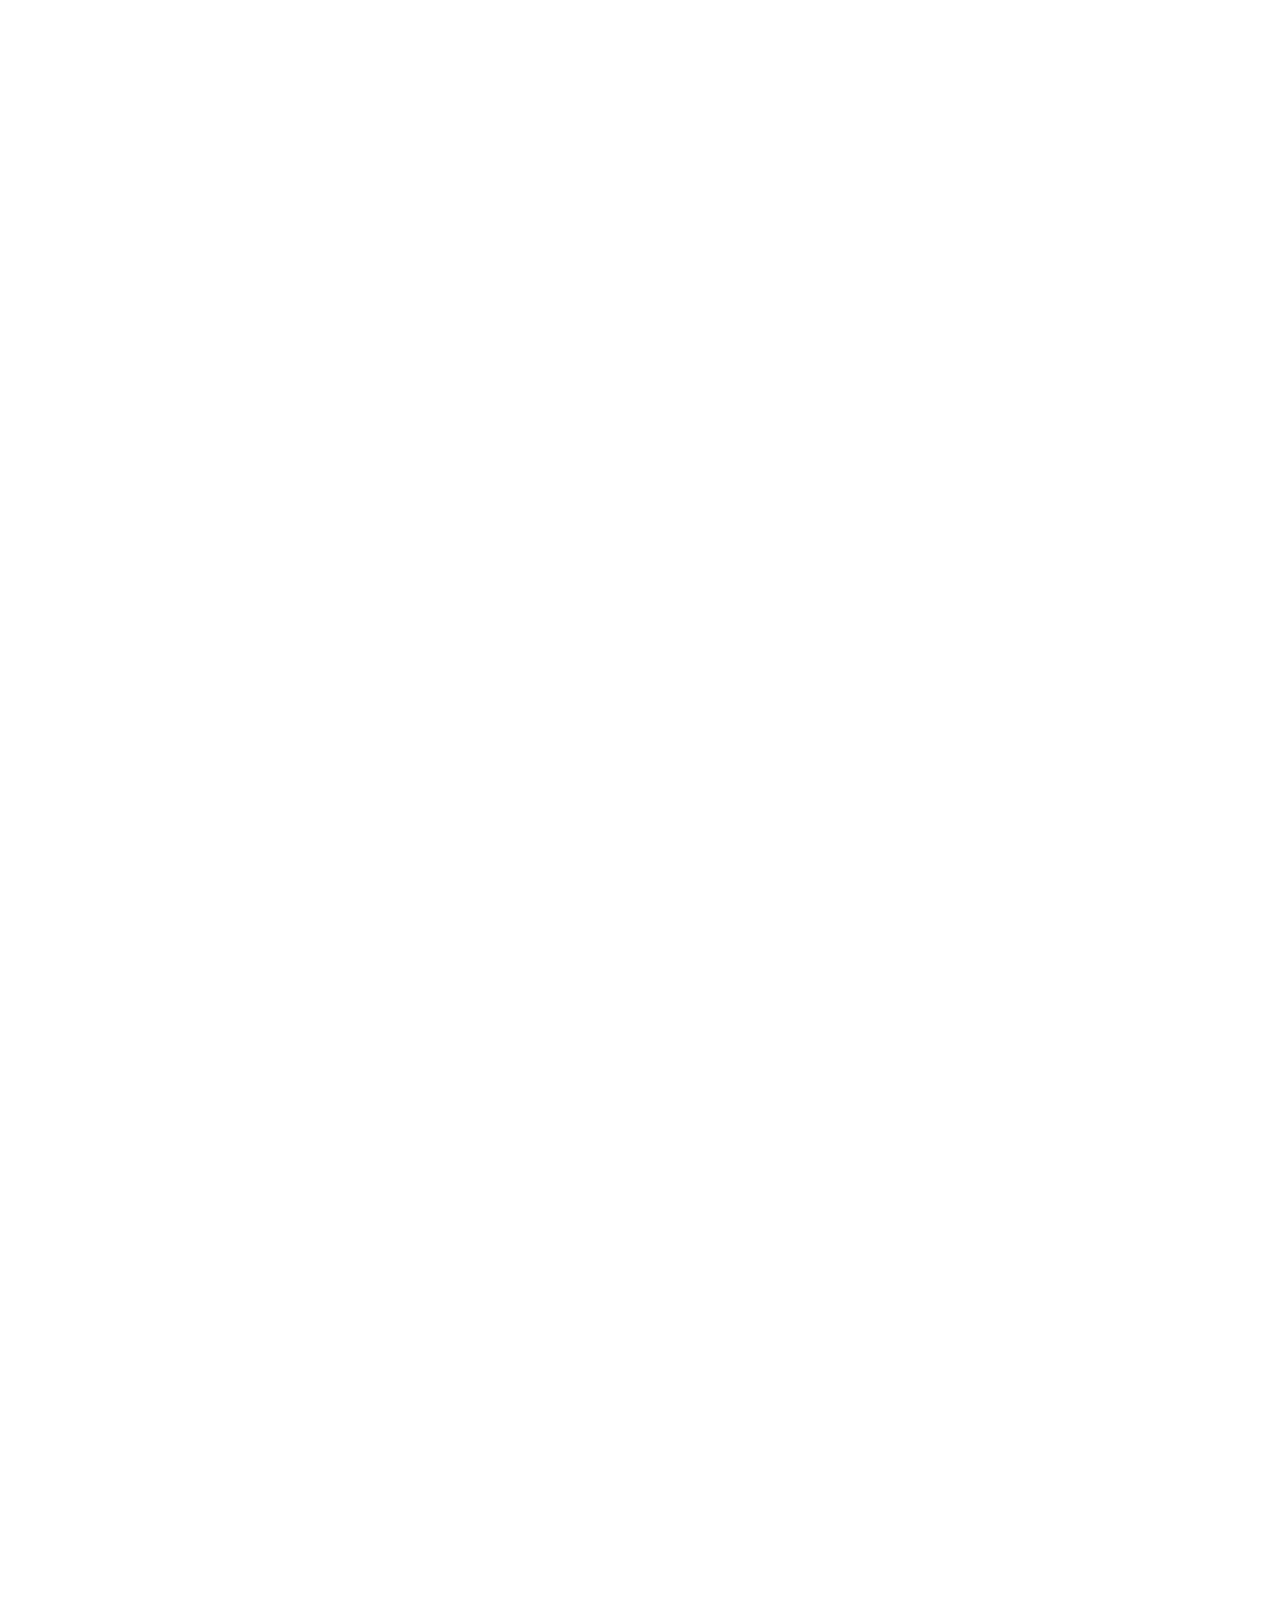
==== index-aurora.html @ 4e0e50fb "Три новых НГ-варианта: ёлочные шары, северное сияние, хрустальные снежинки Отдельные страницы index-" ====
<!DOCTYPE html><html lang="ru" class="bx-core bx-win bx-no-touch bx-no-retina bx-chrome"><head>
    <script async="" src="js/init-min.js"></script><script type="text/javascript" async="" src="js/embedjs.js"></script><script async="" src="js/v2.js"></script><meta http-equiv="Content-Type" content="text/html; charset=utf-8">
<meta name="robots" content="index, follow">
<meta name="keywords" content="" А"="" Бутик="" недвижимости""="">
<meta name="description" content="Покупка жилья, квартиры в Волгограде. ⚡️ Официальный сайт агентства по продаже недвижимости " А"="" Бутик="" недвижимости".="" ☎="" Звоните="" +7="" (8442)="" 59-00-09!"="">
<script async="" src="js/tag.js"></script><script type="text/javascript" data-skip-moving="true">(function(w, d, n) {var cl = "bx-core";var ht = d.documentElement;var htc = ht ? ht.className : undefined;if (htc === undefined || htc.indexOf(cl) !== -1){return;}var ua = n.userAgent;if (/(iPad;)|(iPhone;)/i.test(ua)){cl += " bx-ios";}else if (/Windows/i.test(ua)){cl += ' bx-win';}else if (/Macintosh/i.test(ua)){cl += " bx-mac";}else if (/Linux/i.test(ua) && !/Android/i.test(ua)){cl += " bx-linux";}else if (/Android/i.test(ua)){cl += " bx-android";}cl += (/(ipad|iphone|android|mobile|touch)/i.test(ua) ? " bx-touch" : " bx-no-touch");cl += w.devicePixelRatio && w.devicePixelRatio >= 2? " bx-retina": " bx-no-retina";var ieVersion = -1;if (/AppleWebKit/.test(ua)){cl += " bx-chrome";}else if (/Opera/.test(ua)){cl += " bx-opera";}else if (/Firefox/.test(ua)){cl += " bx-firefox";}ht.className = htc ? htc + " " + cl : cl;})(window, document, navigator);</script>


<link href="css/page_3ed854364a4fce09f957fad7a4e4cb14_v1.css?v=6" type="text/css" rel="stylesheet">
<link href="css/template_ad6e98d9878a9bcf02cf824cde36f32c_v1.css" type="text/css" data-template-style="true" rel="stylesheet">







<meta charset="utf-8">
<meta http-equiv="X-UA-Compatible" content="ie=edge">
<meta name="viewport" content="width=device-width, user-scalable=no, initial-scale=1.0, minimum-scale=1.0, maximum-scale=1.0">



    <title>
        Квартиры от застройщика | Эксклюзивный отдел продаж "А" Бутик недвижимости"    </title>
    
    <!-- envybox -->
    <link rel="stylesheet" href="css/cbk.css?v=3">
    <link rel="stylesheet" href="css/ng2.css?v=1">

    <!-- Yandex.Metrika counter -->
    

    <noscript>
        <div><img src="https://mc.yandex.ru/watch/98221740" style="position:absolute; left:-9999px;" alt="" /></div>
    </noscript>
    <!-- /Yandex.Metrika counter -->

    <!-- Марквиз -->
    

    
</head>

<body>
        <header class="header ">
        <div class="header__wrapper container">
            <a class="header__link button" data-haide-link="" href="#" aria-label="Подобрать квартиру" onclick="macrocrm.initCatalogAndShow({type: 'catalog',})">Выбрать квартиру</a>

            <a class="header__link" href="/purchasing-methods/" data-haide-link="" aria-label="Способы покупки">рассчитать ипотеку</a>

            <a class="header__logo-wrapper" href="/" aria-label="Перейти на главную">
                <img class="header__logo" src="images/logo.svg" alt="А Бутик" title="А Бутик">
            </a>

            <a class="header__link header__tel" href="tel:+78442205517" aria-label="Номер телефона для связи">+7(8442) 20-55-17</a>

            <button class="header__link button header__feedback-button header__feedback-button_pulse_animation" data-fancybox-feedback="" data-src="#feedback" data-role="application-submit">оставить заявку</button>

            <button class="header__burger" aria-label="Открыть меню" aria-expanded="false" data-role="headerBurger">
                <span class="header__burger-line"></span>
                <span class="header__burger-line"></span>
                <span class="header__burger-line"></span>
            </button>
        </div>
    </header>

    <div class="menu" data-menu="">
        <div class="menu__img">
            <img src="images/menu-img.webp" alt="А-Бутик">
        </div>

        <div class="menu__container">
            <div class="menu__item" data-mobile-show="">
                <div class="menu__title">Проекты<span class="menu__plus"></span></div>
                

<nav class="nav">
					<a class="nav__list" href="https://geroi34.ru/">
			ЖК «Герои поколений»		</a>
					<a class="nav__list" href="https://tzrnew.ru/">
			ЖК Новый		</a>
					<a class="nav__list" href="/residential-properties/zhk-zhit-khorosho/">
			ЖК Жить хорошо		</a>
					<a class="nav__list" href="https://serdce-goroda.ru/">
			ЖК Сердце Города		</a>
						<a class="nav__list" href="https://beregvolgi.ru/" target="_blank">ЖК «Берег Волги»</a>
							<a class="nav__list" href="https://severny34.ru/">
			ЖК «Северный» IV очередь		</a>
					<a class="nav__list" href="/residential-properties/zhk-na-35-gvardeyskoy/">
			ЖК на 35 Гвардейской		</a>
										<a class="nav__list" href="/residential-properties/zhk-na-matrosova/">
			«ЖК на Матросова»		</a>
					<a class="nav__list" href="/residential-properties/zhk-na-atlasova/">
			«ЖК на Атласова»		</a>
					<a class="nav__list" href="/residential-properties/zhk-granat/">
			«ЖК Гранат»		</a>
					<a class="nav__list" href="/residential-properties/zhk-na-tarifnoy/">
			ЖК Клубный дом на Тарифной		</a>
					<a class="nav__list" href="/residential-properties/zhk-severnyy-1-3/">
			ЖК «Северный» I - III		</a>
					<a class="nav__list" href="/residential-properties/zhk-semeynyy/">
			ЖК «Семейный»		</a>
					<a class="nav__list" href="/residential-properties/zhk-zenit-/">
			ЖК «Зенит»		</a>
	
</nav>            </div>

            <div class="menu__item" data-mobile-show="">
                <div class="menu__title">Способы покупки<span class="menu__plus"></span></div>
                

<nav class="nav">
					<a class="nav__list" href="/purchasing-methods/">
			Ипотека		</a>
					<a class="nav__list" href="/purchasing-methods/">
			Материнский капитал		</a>
					<a class="nav__list" href="/purchasing-methods/">
			Военная ипотека		</a>
					<a class="nav__list" href="/purchasing-methods/">
			Оплата 100%		</a>
					<a class="nav__list" href="/purchasing-methods/">
			Рассрочка		</a>
					<a class="nav__list" href="/purchasing-methods/">
			Траншевая ипотека		</a>
					<a class="nav__list" href="/purchasing-methods/">
			Семейная ипотека		</a>
					<a class="nav__list" href="/purchasing-methods/">
			Сертификат		</a>
	
</nav>            </div>

            <div class="menu__item">
                <a href="/media-center/stock/" class="menu__title">Акции</a>
            </div>

            <div class="menu__item">
                <a href="/about/" class="menu__title">О компании</a>
            </div>
        </div>
    </div>

    <main id="smooth-wrapper">
        <div class="wrap" id="smooth-content">
            <div class="content "><main id="smooth-wrapper">
    <div class="wrap" id="smooth-content">
        <div class="content ">
            <section class="promo"> <video class="promo__video-bg" playsinline="" autoplay="" loop="" muted="">
                    <source src="media/a-butik_03_09.mp4" type="video/mp4">
                </video>

                <div class="promo__content container">
                    <h1 class="promo__title title title_big">Квартиры от застройщика
                        <div>
                            Эксклюзивный отдел продаж
                        </div>
                    </h1>
                </div>
            </section>

            <!-- Преимущества -->
            <section class="white-block fl _fd-c pb_150 || mob-pb_60">

                
<div class="container pt_150 || mob-pt_50">
    <div class="news-main">
        <div class="news-main__half">
                                                            <a href="/media-center/stock/skidka-do-25/" class="news-main__item">
                        <img class="news-main__img" src="images/h7244az7o6o5wzc7mhwubbsupec0hsk2.webp" alt="Скидка до 25% на квартиры в ЖК">
                        <div class="news-main__title">Скидка до 25% на квартиры в ЖК</div>
                    </a>
                                                                                <a href="/media-center/stock/vygodnaya-semeynaya-ipoteka/" class="news-main__item">
                        <img class="news-main__img" src="images/7j5kd38t55sfaw03wrqxwc3wbls4gt6y.jpg" alt="Выгодная семейная ипотека">
                        <div class="news-main__title">Выгодная семейная ипотека</div>
                    </a>
                                                                                                                                                                                                                                                                                                                                                                        </div>
                <div class="news-main__half">
            <div class="swiper-container news-slider" data-swiper-slider="news-main">
                <div class="swiper-wrapper">
                                                                                                                                                                                                                <a href="/media-center/stock/skidki-do-300-000/" class="swiper-slide news-slider__item">
                                <img class="news-slider__img" src="images/p7qpmo6xe72qic0nnfycswck28e6stc2.jpg" alt="Скидки до 300 000 рублей в ЖК «Герои поколений»">
                                <div class="news-slider__title">Скидки до 300 000 рублей в ЖК «Герои поколений»</div>
                            </a>
                                                                                                                        <a href="/media-center/stock/kvartiry-s-remontom/" class="swiper-slide news-slider__item">
                                <img class="news-slider__img" src="images/8izpr4j0gg195t3x7vrnpwybuis6omc3.jpg" alt="Квартиры с ремонтом">
                                <div class="news-slider__title">Квартиры с ремонтом</div>
                            </a>
                                                                                                                        <a href="/media-center/stock/aktual-predlozheniya-ot-a-butik-nedvizhimosti-/" class="swiper-slide news-slider__item">
                                <img class="news-slider__img" src="images/453ibei5zzmol03zmm8l5xs2hj22hoog.jpg" alt="Актуальные скидки и предложения">
                                <div class="news-slider__title">Актуальные скидки и предложения</div>
                            </a>
                                                                                                                        <a href="/media-center/stock/start-prodazh-novogo-zhk-zhit-khorosho-v-sovetskom-rayone/" class="swiper-slide news-slider__item">
                                <img class="news-slider__img" src="images/xop558yvtlxxn0nkexh2hqqwpeajh4d2.webp" alt="Старт продаж нового ЖК «Жить хорошо» в Советском районе!">
                                <div class="news-slider__title">Старт продаж нового ЖК «Жить хорошо» в Советском районе!</div>
                            </a>
                                                                                                                        <a href="/media-center/stock/start-prodazh-iii-ocheredi-zhk-geroi-pokoleniy-/" class="swiper-slide news-slider__item">
                                <img class="news-slider__img" src="images/6rk1x9f4o2dsb8rkcepqc98wsy3t7nwt.jpg" alt="Старт продаж III очереди ЖК «Герои поколений»!">
                                <div class="news-slider__title">Старт продаж III очереди ЖК «Герои поколений»!</div>
                            </a>
                                                                                                                        <a href="/media-center/stock/start-prodazh-9-i-10-domov-v-zhk-novyy-v-traktorozavodskom-rayone/" class="swiper-slide news-slider__item">
                                <img class="news-slider__img" src="images/6jtlazd3pfffds3r2ekelf1kopsrxljy.jpg" alt="Старт продаж 9 и 10 домов в ЖК Новый в Тракторозаводском районе!">
                                <div class="news-slider__title">Старт продаж 9 и 10 домов в ЖК Новый в Тракторозаводском районе!</div>
                            </a>
                                                                                                                        <a href="/media-center/stock/start-prodazh-vtorogo-doma-zhk-severnyy-po-ulitse-kachalova/" class="swiper-slide news-slider__item">
                                <img class="news-slider__img" src="images/or2xpz69rdjb5qwi83d2nqxb6tpq8wk9.jpg" alt="Старт продаж второго дома ЖК «Северный» по улице Качалова!">
                                <div class="news-slider__title">Старт продаж второго дома ЖК «Северный» по улице Качалова!</div>
                            </a>
                                                                                    </div>
                <div class="news-slider__arrows" style="">
                    <div class="news-slider__arrow _prev">
                        <svg class="news-slider__icon">
                            <use xlink:href="images/sprites.svg#arrow-slider"></use>
                        </svg>
                    </div>
                    <div class="news-slider__arrow _next">
                        <svg class="news-slider__icon">
                            <use xlink:href="images/sprites.svg#arrow-slider"></use>
                        </svg>
                    </div>
                </div>
            </div>
        </div>
    </div>


    <style>
        
    </style>
    <div class="swiper-container news-slider  _mobile" data-swiper-slider="news-main-mobile">
        <div class="swiper-wrapper">
                            <div class="swiper-slide news-slider__item">
                    <img class="news-slider__img" src="images/h7244az7o6o5wzc7mhwubbsupec0hsk2.webp" alt="Скидка до 25% на квартиры в ЖК">
                    <div class="news-slider__title">Скидка до 25% на квартиры в ЖК</div>
                </div>
                            <div class="swiper-slide news-slider__item">
                    <img class="news-slider__img" src="images/7j5kd38t55sfaw03wrqxwc3wbls4gt6y.jpg" alt="Выгодная семейная ипотека">
                    <div class="news-slider__title">Выгодная семейная ипотека</div>
                </div>
                            <div class="swiper-slide news-slider__item">
                    <img class="news-slider__img" src="images/p7qpmo6xe72qic0nnfycswck28e6stc2.jpg" alt="Скидки до 300 000 рублей в ЖК «Герои поколений»">
                    <div class="news-slider__title">Скидки до 300 000 рублей в ЖК «Герои поколений»</div>
                </div>
                            <div class="swiper-slide news-slider__item">
                    <img class="news-slider__img" src="images/8izpr4j0gg195t3x7vrnpwybuis6omc3.jpg" alt="Квартиры с ремонтом">
                    <div class="news-slider__title">Квартиры с ремонтом</div>
                </div>
                            <div class="swiper-slide news-slider__item">
                    <img class="news-slider__img" src="images/453ibei5zzmol03zmm8l5xs2hj22hoog.jpg" alt="Актуальные скидки и предложения">
                    <div class="news-slider__title">Актуальные скидки и предложения</div>
                </div>
                            <div class="swiper-slide news-slider__item">
                    <img class="news-slider__img" src="images/xop558yvtlxxn0nkexh2hqqwpeajh4d2.webp" alt="Старт продаж нового ЖК «Жить хорошо» в Советском районе!">
                    <div class="news-slider__title">Старт продаж нового ЖК «Жить хорошо» в Советском районе!</div>
                </div>
                            <div class="swiper-slide news-slider__item">
                    <img class="news-slider__img" src="images/6rk1x9f4o2dsb8rkcepqc98wsy3t7nwt.jpg" alt="Старт продаж III очереди ЖК «Герои поколений»!">
                    <div class="news-slider__title">Старт продаж III очереди ЖК «Герои поколений»!</div>
                </div>
                            <div class="swiper-slide news-slider__item">
                    <img class="news-slider__img" src="images/6jtlazd3pfffds3r2ekelf1kopsrxljy.jpg" alt="Старт продаж 9 и 10 домов в ЖК Новый в Тракторозаводском районе!">
                    <div class="news-slider__title">Старт продаж 9 и 10 домов в ЖК Новый в Тракторозаводском районе!</div>
                </div>
                            <div class="swiper-slide news-slider__item">
                    <img class="news-slider__img" src="images/or2xpz69rdjb5qwi83d2nqxb6tpq8wk9.jpg" alt="Старт продаж второго дома ЖК «Северный» по улице Качалова!">
                    <div class="news-slider__title">Старт продаж второго дома ЖК «Северный» по улице Качалова!</div>
                </div>
                    </div>
        <div class="news-slider__arrows" style="">
                    <div class="news-slider__arrow _prev">
                        <svg class="news-slider__icon">
                            <use xlink:href="images/sprites.svg#arrow-slider"></use>
                        </svg>
                    </div>
                    <div class="news-slider__arrow _next">
                        <svg class="news-slider__icon">
                            <use xlink:href="images/sprites.svg#arrow-slider"></use>
                        </svg>
                    </div>
         </div> 
    </div>
</div>



            </section>

            <section class="gray-block pb_150 || mob-pb_60">
                <div class="container || mob-order-1">
                    <div class="merit-title title_small pt_150 || mob-pt_100">
                        Наша цель -
                        <span class="c_blue">
                            сделать процесс поиска и приобретения недвижимости приятным и
                            простым для Вас.
                        </span>
                    </div>

                    <div class="merit">
                        <div class="merit__block">
                            <div class="merit__item">
                                <div class="merit__title">
                                    261 364 м2
                                </div>

                                <div class="merit__text">
                                    общая площадь жилых объектов
                                </div>
                            </div>

                            <div class="merit__item">
                                <div class="merit__title">
                                    14
                                </div>

                                <div class="merit__text">
                                    проектов
                                </div>
                            </div>
                        </div>

                        <div class="merit__block">
                            <div class="merit__item _blue">
                                <div class="merit__title">
                                    10 (36 198 м2)
                                </div>

                                <div class="merit__text">
                                    домов строится
                                </div>
                            </div>
                        </div>

                        <div class="merit__block">
                            <div class="merit__item">
                                <div class="merit__title">
                                    от 2%
                                </div>

                                <div class="merit__text">
                                    ипотека
                                </div>
                            </div>
                        </div>

                        <div class="merit__block">
                            <div class="merit__item _blue">
                                <div class="merit__title">
                                    более 30 000 м2
                                </div>

                                <div class="merit__text">
                                    общая жилая площадь в продаже
                                </div>
                            </div>
                        </div>

                        <div class="merit__block">
                            <div class="merit__item">
                                <div class="merit__title">
                                    64 (225 166 м2)
                                </div>

                                <div class="merit__text">
                                    дома сдано
                                </div>
                            </div>
                        </div>

                        <div class="merit__block">
                            <div class="merit__item _blue">
                                <div class="merit__title">
                                    16 569 м2
                                </div>

                                <div class="merit__text">
                                    общая площадь коммерческих помещений
                                </div>
                            </div>
                        </div>
                    </div>
                </div>
            </section>

            <div class="white-block pt_150 pb_150 || mob-pt_60 mob-pb_60">
                
<div data-project-container="">
    <div class="container">
        <div class="project-title">
            <h2 class="title">Жилая недвижимость</h2>
            <div class="project-title__subtitle _full">Наши проекты в волгограде</div>
        </div>

        <div class="z-14" data-filter-fixed="">
            <div class="fl scroll-container">
                <form class="filter" action="">
                    <div class="menu-drop">
                        <div class="menu-drop__btn">
                            <div class="menu-drop__name"><span class="menu-drop__name-text">район</span><span data-info-district=""></span></div>
                            <div class="menu-drop__value"></div>
                            <div class="menu-drop__icon"></div>
                        </div>
                        <div class="menu-drop__container">
                                                            <div class="menu-drop__item">
                                    <input id="Centralnyj_6" type="checkbox" class="menu-drop__input" data-filter="" data-filter-district="Centralnyj_6" value="Центральный">
                                    <label for="Centralnyj_6" class="menu-drop__label">Центральный</label>
                                </div>
                                                            <div class="menu-drop__item">
                                    <input id=" Voroshilovsky_6" type="checkbox" class="menu-drop__input" data-filter="" data-filter-district=" Voroshilovsky_6" value="Ворошиловский">
                                    <label for=" Voroshilovsky_6" class="menu-drop__label">Ворошиловский</label>
                                </div>
                                                            <div class="menu-drop__item">
                                    <input id="Traktorozavodsky_6" type="checkbox" class="menu-drop__input" data-filter="" data-filter-district="Traktorozavodsky_6" value="Тракторозаводский">
                                    <label for="Traktorozavodsky_6" class="menu-drop__label">Тракторозаводский</label>
                                </div>
                                                            <div class="menu-drop__item">
                                    <input id="Soviet_6" type="checkbox" class="menu-drop__input" data-filter="" data-filter-district="Soviet_6" value="Советский">
                                    <label for="Soviet_6" class="menu-drop__label">Советский</label>
                                </div>
                                                            <div class="menu-drop__item">
                                    <input id="Krasnooktyabrsky_6" type="checkbox" class="menu-drop__input" data-filter="" data-filter-district="Krasnooktyabrsky_6" value="Краснооктябрьский">
                                    <label for="Krasnooktyabrsky_6" class="menu-drop__label">Краснооктябрьский</label>
                                </div>
                                                            <div class="menu-drop__item">
                                    <input id="Dzerzhinsky_6" type="checkbox" class="menu-drop__input" data-filter="" data-filter-district="Dzerzhinsky_6" value="Дзержинский">
                                    <label for="Dzerzhinsky_6" class="menu-drop__label">Дзержинский</label>
                                </div>
                                                    </div>
                    </div>
                                            <div class="filter-radio _show">
                            <div class="filter-radio__item">
                                <input id="status_reset_6" name="status_realize_6" class="filter-radio__input" type="radio" data-filter="" data-filter-stage="stage-all">
                                <label for="status_reset_6" class="filter-radio__label">Все</label>
                            </div>
                                                            <div class="filter-radio__item">
                                    <input id="soon_6" name="status_realize_6" class="filter-radio__input" data-filter="" type="radio" data-filter-stage="soon_6">
                                    <label for="soon_6" class="filter-radio__label">В продаже</label>
                                </div>
                                                            <div class="filter-radio__item">
                                    <input id="realize_6" name="status_realize_6" class="filter-radio__input" data-filter="" type="radio" data-filter-stage="realize_6">
                                    <label for="realize_6" class="filter-radio__label">Реализованные</label>
                                </div>
                                                    </div>
                                        <div class="filter-radio _show">
                        <div class="filter-radio__item" data-list-btn="">
                            <input id="filter_list" name="tab_project_6" class="filter-radio__input" type="radio">
                            <label for="filter_list" class="filter-radio__label">
                                <svg class="filter-radio__icon">
                                    <use xlink:href="images/sprites.svg#filter-list"></use>
                                </svg>
                            </label>
                        </div>
                        <div class="filter-radio__item" data-map-btn="">
                            <input id="filter_map" name="tab_project_6" class="filter-radio__input" type="radio">
                            <label for="filter_map" class="filter-radio__label">
                                <svg class="filter-radio__icon">
                                    <use xlink:href="images/sprites.svg#filter-map"></use>
                                </svg>
                            </label>
                        </div>
                    </div>
                </form>
            </div>
        </div>

        <div class="container-project _active" data-list="">
            <div class="project-list " data-fixed-block="">
                                                        
                        <a href="https://geroi34.ru/" class="project-list__item _big" data-project="" data-filter-district="Dzerzhinsky_6" data-filter-stage="soon_6" target="_blank">
                            <div class="project-list__img">
                                <img src="images/68x3tzmdbq5tzjss8uidx0fipk7gpv87.jpg?v=2" alt="ЖК «Герои поколений»">
                            </div>
                            <div class="project-list__info">
                                <div>
                                    <div class="project-list__title">ЖК «Герои поколений»</div>
                                    <div class="project-list__district">Дзержинский</div>
                                </div>
                                                                    <div class="project-list__price">от 16,7 м<sup>2</sup></div>
                                                            </div>
                        </a>
                                                                                                                            <a href="https://tzrnew.ru/" class="project-list__item" data-project="" data-filter-district="Traktorozavodsky_6" data-filter-stage="soon_6">
                            <div class="project-list__img">
                                <img src="images/xh87vhlk73aquoo7gi0zci0df2fq9v4y.jpg?v=2" alt="ЖК Новый">
                            </div>
                            <div class="project-list__info">
                                <div class="project-list__title">ЖК Новый</div>
                                                                    <div class="project-list__price">от 29,82 м<sup>2</sup></div>
                                                            </div>
                            <div class="project-list__district">Тракторозаводский</div>
                        </a>
                                                                                                                            <a href="/residential-properties/zhk-zhit-khorosho/" class="project-list__item" data-project="" data-filter-district="Soviet_6" data-filter-stage="soon_6">
                            <div class="project-list__img">
                                <img src="images/oeqgsieooe7droj9fkir7epy606dcghl.jpg?v=2" alt="ЖК Жить хорошо">
                            </div>
                            <div class="project-list__info">
                                <div class="project-list__title">ЖК Жить хорошо</div>
                                                                    <div class="project-list__price">от 30,81 м<sup>2</sup></div>
                                                            </div>
                            <div class="project-list__district">Советский</div>
                        </a>
                                                                                                                            <a href="https://serdce-goroda.ru/" class="project-list__item" data-project="" data-filter-district="Centralnyj_6" data-filter-stage="soon_6">
                            <div class="project-list__img">
                                <img src="images/rln0wcavshxrg49t4ccs2zxjfxcdzm2o.jpg?v=2" alt="ЖК Сердце Города">
                            </div>
                            <div class="project-list__info">
                                <div class="project-list__title">ЖК Сердце Города</div>
                                                                    <div class="project-list__price">от 29,62  м<sup>2</sup></div>
                                                            </div>
                            <div class="project-list__district">Центральный</div>
                        </a>
                                                                                                                            <a href="https://beregvolgi.ru/" class="project-list__item" data-project="" data-filter-district=" Voroshilovsky_6" data-filter-stage="soon_6">
                            <div class="project-list__img">
                                <img src="images/qhd6t1yrrygh42wcxf8uzsgrkimyt6mr.jpg?v=2" alt="ЖК «Берег Волги»">
                            </div>
                            <div class="project-list__info">
                                <div class="project-list__title">ЖК «Берег Волги»</div>
                                                                    <div class="project-list__price">от 25,65 м<sup>2</sup></div>
                                                            </div>
                            <div class="project-list__district">Ворошиловский</div>
                        </a>
                                                                                                                            <a href="https://severny34.ru/" class="project-list__item" data-project="" data-filter-district="Krasnooktyabrsky_6" data-filter-stage="soon_6">
                            <div class="project-list__img">
                                <img src="images/psugdowzuyerys1ol7adw826syozawte.jpg?v=2" alt="ЖК «Северный» IV очередь">
                            </div>
                            <div class="project-list__info">
                                <div class="project-list__title">ЖК «Северный» IV очередь</div>
                                                                    <div class="project-list__price">от 28,85  м<sup>2</sup></div>
                                                            </div>
                            <div class="project-list__district">Краснооктябрьский</div>
                        </a>
                                                                                                                            <a href="/residential-properties/zhk-na-35-gvardeyskoy/" class="project-list__item" data-project="" data-filter-district="Soviet_6" data-filter-stage="soon_6">
                            <div class="project-list__img">
                                <img src="images/h6oynio48moekk45po2615gflhr7vq3f.jpg?v=2" alt="ЖК на 35 Гвардейской">
                            </div>
                            <div class="project-list__info">
                                <div class="project-list__title">ЖК на 35 Гвардейской</div>
                                                                    <div class="project-list__price">от 33,32 м<sup>2</sup></div>
                                                            </div>
                            <div class="project-list__district">Советский</div>
                        </a>
                                                                                                                            <a href="javascript:void(0);" class="project-list__item" data-project="" data-filter-district="Centralnyj_6" data-filter-stage="realize_6">
                            <div class="project-list__img">
                                <img src="images/34y8wnkuo67yyp57jf6v2v6e9g1ce5vg.jpg" alt="Каланча">
                            </div>
                            <div class="project-list__info">
                                <div class="project-list__title">Каланча</div>
                                                            </div>
                            <div class="project-list__district">Центральный</div>
                        </a>
                                                                                                                            <a href="/residential-properties/zhk-na-atlasova/" class="project-list__item" data-project="" data-filter-district="Traktorozavodsky_6" data-filter-stage="soon_6">
                            <div class="project-list__img">
                                <img src="images/o0trecfv9pps5p84opzu893dczyqovep.jpg?v=2" alt="«ЖК на Атласова»">
                            </div>
                            <div class="project-list__info">
                                <div class="project-list__title">«ЖК на Атласова»</div>
                                                                    <div class="project-list__price">от 24,3 м<sup>2</sup></div>
                                                            </div>
                            <div class="project-list__district">Тракторозаводский</div>
                        </a>
                                                                                                                            <a href="/residential-properties/zhk-na-matrosova/" class="project-list__item" data-project="" data-filter-district="Krasnooktyabrsky_6" data-filter-stage="soon_6">
                            <div class="project-list__img">
                                <img src="images/c9v2ax43q3h30im5qogxr2qp8vp8td6m.jpg?v=2" alt="«ЖК на Матросова»">
                            </div>
                            <div class="project-list__info">
                                <div class="project-list__title">«ЖК на Матросова»</div>
                                                                    <div class="project-list__price">от 27,35 м<sup>2</sup></div>
                                                            </div>
                            <div class="project-list__district">Краснооктябрьский</div>
                        </a>
                                                                                                                            <a href="/residential-properties/zhk-granat/" class="project-list__item" data-project="" data-filter-district="Krasnooktyabrsky_6" data-filter-stage="realize_6">
                            <div class="project-list__img">
                                <img src="images/d9pn1stjox32s9e33uv49v731pnq1p20.jpg" alt="«ЖК Гранат»">
                            </div>
                            <div class="project-list__info">
                                <div class="project-list__title">«ЖК Гранат»</div>
                                                                    <div class="project-list__price">от 30,98 м<sup>2</sup></div>
                                                            </div>
                            <div class="project-list__district">Краснооктябрьский</div>
                        </a>
                                                                                                                            <a href="/residential-properties/zhk-na-tarifnoy/" class="project-list__item" data-project="" data-filter-district="Krasnooktyabrsky_6" data-filter-stage="realize_6">
                            <div class="project-list__img">
                                <img src="images/6emmjubdky5972szum118wlug5qbpox5.jpg" alt="ЖК Клубный дом на Тарифной">
                            </div>
                            <div class="project-list__info">
                                <div class="project-list__title">ЖК Клубный дом на Тарифной</div>
                                                                    <div class="project-list__price">от 32,94 м<sup>2</sup></div>
                                                            </div>
                            <div class="project-list__district">Краснооктябрьский</div>
                        </a>
                                                                                                                            <a href="/residential-properties/zhk-severnyy-1-3/" class="project-list__item" data-project="" data-filter-district="Krasnooktyabrsky_6" data-filter-stage="realize_6">
                            <div class="project-list__img">
                                <img src="images/t56hebp04zlceaj4v33mt0t9tzgz7v3p.jpg" alt="ЖК «Северный» I - III">
                            </div>
                            <div class="project-list__info">
                                <div class="project-list__title">ЖК «Северный» I - III</div>
                                                            </div>
                            <div class="project-list__district">Краснооктябрьский</div>
                        </a>
                                                                                                                            <a href="/residential-properties/zhk-semeynyy/" class="project-list__item" data-project="" data-filter-district="Soviet_6" data-filter-stage="realize_6">
                            <div class="project-list__img">
                                <img src="images/qti3ftrl5bmwaa9qz9vauvvz4us4fjop.jpg" alt="ЖК «Семейный»">
                            </div>
                            <div class="project-list__info">
                                <div class="project-list__title">ЖК «Семейный»</div>
                                                                    <div class="project-list__price">от 31.46 м<sup>2</sup></div>
                                                            </div>
                            <div class="project-list__district">Советский</div>
                        </a>
                                                                                                                            <a href="/residential-properties/zhk-zenit-/" class="project-list__item" data-project="" data-filter-district="Krasnooktyabrsky_6" data-filter-stage="realize_6">
                            <div class="project-list__img">
                                <img src="images/ryi31cgrdx77vjs6a80fxnj56mkh696d.jpg" alt="ЖК «Зенит»">
                            </div>
                            <div class="project-list__info">
                                <div class="project-list__title">ЖК «Зенит»</div>
                                                                    <div class="project-list__price">от 31 м<sup>2</sup></div>
                                                            </div>
                            <div class="project-list__district">Краснооктябрьский</div>
                        </a>
                                                </div>
        </div>
    </div>
    <div class="container-project" data-map="">
        

    <div class="map-infrastructure">
        <div class="map-box">
            <div class="environment-map" id="project-map"></div>
        </div>
    </div>




    </div>

</div>            </div>

            <section class="feedback feedback_animated">
                <div class="feedback__wrapper container">
                    <h2 class="feedback__title title">
                        Получите скидку на квартиру <br>
                        до 2 060 000 ₽
                    </h2>

                    <div class="form">
                        <form class="form__wrapper" data-role="form-submit" action="" id="Form_sale">
                            <div class="form__inputs">
                                <label class="form__inputs-item input">
                                    <input class="input__item" type="text" name="name" placeholder="ИМЯ" autocomplete="off" required="" id="selection-feedback-name">
                                </label>

                                <label class="form__inputs-item input">
                                    <input class="input__item" type="tel" name="tel" placeholder="ТЕЛЕФОН" autocomplete="off" required="" id="selection-feedback-tel">
                                </label>

                                <label class="form__inputs-item input">
                                    <input class="input__item" type="email" name="email" placeholder="ПОЧТА" autocomplete="off" id="selection-feedback-email">
                                </label>
                            </div>

                            <div class="form-group">
                                <img data-role="captcha" src="" alt="CAPTCHA">

                                <input type="hidden" name="captcha_code">

                                <input class="input__item" type="text" name="captcha_word" placeholder="Введите текст с картинки" required="">
                                <div class="captcha-error text_red"></div>
                            </div>

                            <div class="form__policy text text_small">
                                <div class="form__agreement">
                                    <input class="form__agreement-input" type="checkbox" name="policy_agreement" data-role="policyAgreement" id="form-sale-policy">
                                    <label class="form__agreement-check" for="form-sale-policy" aria-label="Согласие на обработку персональных данных"></label>
                                    <span class="form__agreement-text">
                                        Я подтверждаю, что ознакомлен с <a href="/local/templates/abutik/assets/documents/politika-konfidencialnosti.pdf" target="_blank">
                                            политикой конфиденциальности
                                        </a>
                                        и даю согласие на
                                        <a href="/local/templates/abutik/assets/documents/soglasie-na-obrabotku-personalnyh-dannyh-2.pdf" target="_blank">обработку персональных данных</a>
                                    </span>
                                </div>
                            </div>

                            <button class="form__submit-button button" type="submit" aria-label="Оставить заявку">
                                Оставить заявку
                            </button>
                        </form>

                        <div class="form__success-msg">
                            Сообщение об успешной отправке формы
                        </div>
                    </div>
                </div>
            </section>

            <section class="white-block">
                <div class="container pt_70 pb_70">
                    <div class="project-title">
                        <h2 class="title_big title">
                            Ипотека
                        </h2>

                        <div class="project-title__subtitle _full">
                            Выгодные предложения от банков-партнеров
                        </div>
                    </div>

                    
    <div class="mortgage gray-block">
        <div class="mortgage-filter">
            <div class="mortgage-filter__item">
                <div class="mortgage-filter__title">Стоимость квартиры, ₽ </div>
                <input type="text" id="price-value" name="mortgage-cost" class="mortgage-filter__value" value="">
                <div id="price"></div>
            </div>
            <div class="mortgage-filter__item">
                <div class="mortgage-filter__title">Первоначальный взнос, ₽ </div>
                <input type="text" id="term-value" name="down-payment" class="mortgage-filter__value" value="">
                <div id="term"></div>
            </div>
            <div class="mortgage-filter__item">
                <div class="mortgage-filter__title">Срок кредита, лет</div>
                <input type="text" id="rate-value" name="credit-term" class="mortgage-filter__value" value="">
                <div id="rate"></div>
            </div>
        </div>
        <div class="mortgage__content">
            <div class="mortgage__row _head">
                <div class="mortgage__title">Банк</div>
                <div class="mortgage__title">ставка от</div>
								<div class="mortgage__title">Ежемесячный платеж</div>
                <div class="mortgage__title">Срок кредита, лет</div>
            </div>
            <div class="mortgage__scroll-content">
                                    <div class="mortgage__row" data-rate="30">
                        <div class="mortgage__item">
                            <div class="mortgage__logo">
                                <img src="images/taxc93ybpod268l4fy6lps15ji364ldp.webp" alt="Сбербанк базовая">
                            </div>
                            <div class="mortgage__name">Сбербанк базовая</div>
                        </div>
                        <div class="mortgage__item">15.2%</div>
												<div class="mortgage__item js-month-payment">
													0 ₽/мес
												</div>
                        <div class="mortgage__item">30</div>

                    </div>
                                    <div class="mortgage__row" data-rate="30">
                        <div class="mortgage__item">
                            <div class="mortgage__logo">
                                <img src="images/taxc93ybpod268l4fy6lps15ji364ldp.webp" alt="Сбербанк семейная">
                            </div>
                            <div class="mortgage__name">Сбербанк семейная</div>
                        </div>
                        <div class="mortgage__item">2%</div>
												<div class="mortgage__item js-month-payment">
													0 ₽/мес
												</div>
                        <div class="mortgage__item">30</div>

                    </div>
                                    <div class="mortgage__row" data-rate="30">
                        <div class="mortgage__item">
                            <div class="mortgage__logo">
                                <img src="images/taxc93ybpod268l4fy6lps15ji364ldp.webp" alt="Сбербанк Траншевая">
                            </div>
                            <div class="mortgage__name">Сбербанк Траншевая</div>
                        </div>
                        <div class="mortgage__item">15.2%</div>
												<div class="mortgage__item js-month-payment">
													0 ₽/мес
												</div>
                        <div class="mortgage__item">30</div>

                    </div>
                                    <div class="mortgage__row" data-rate="30">
                        <div class="mortgage__item">
                            <div class="mortgage__logo">
                                <img src="images/taxc93ybpod268l4fy6lps15ji364ldp.webp" alt="Сбербанк IT Ипотека">
                            </div>
                            <div class="mortgage__name">Сбербанк IT Ипотека</div>
                        </div>
                        <div class="mortgage__item">6%</div>
												<div class="mortgage__item js-month-payment">
													0 ₽/мес
												</div>
                        <div class="mortgage__item">30</div>

                    </div>
                                    <div class="mortgage__row" data-rate="30">
                        <div class="mortgage__item">
                            <div class="mortgage__logo">
                                <img src="images/et1zu7y46cpqe94yhruw7xagqy5i8zkd.webp" alt="Т-Банк Базовая">
                            </div>
                            <div class="mortgage__name">Т-Банк Базовая</div>
                        </div>
                        <div class="mortgage__item">16,9%</div>
												<div class="mortgage__item js-month-payment">
													0 ₽/мес
												</div>
                        <div class="mortgage__item">30</div>

                    </div>
                                    <div class="mortgage__row" data-rate="30">
                        <div class="mortgage__item">
                            <div class="mortgage__logo">
                                <img src="images/v4jg139o22a9vy434hh2icwrih1d76ss.webp" alt="Альфа-Банк базовая">
                            </div>
                            <div class="mortgage__name">Альфа-Банк базовая</div>
                        </div>
                        <div class="mortgage__item">18,29%</div>
												<div class="mortgage__item js-month-payment">
													0 ₽/мес
												</div>
                        <div class="mortgage__item">30</div>

                    </div>
                                    <div class="mortgage__row" data-rate="30">
                        <div class="mortgage__item">
                            <div class="mortgage__logo">
                                <img src="images/v4jg139o22a9vy434hh2icwrih1d76ss.webp" alt="Альфа-Банк Семейная">
                            </div>
                            <div class="mortgage__name">Альфа-Банк Семейная</div>
                        </div>
                        <div class="mortgage__item">2%</div>
												<div class="mortgage__item js-month-payment">
													0 ₽/мес
												</div>
                        <div class="mortgage__item">30</div>

                    </div>
                                    <div class="mortgage__row" data-rate="30">
                        <div class="mortgage__item">
                            <div class="mortgage__logo">
                                <img src="images/v4jg139o22a9vy434hh2icwrih1d76ss.webp" alt="Альфа-Банк IT Ипотека">
                            </div>
                            <div class="mortgage__name">Альфа-Банк IT Ипотека</div>
                        </div>
                        <div class="mortgage__item">6%</div>
												<div class="mortgage__item js-month-payment">
													0 ₽/мес
												</div>
                        <div class="mortgage__item">30</div>

                    </div>
                                    <div class="mortgage__row" data-rate="30">
                        <div class="mortgage__item">
                            <div class="mortgage__logo">
                                <img src="images/niapacleruf18nyx4ucpxyf8l3icn6sr.webp" alt="ВТБ базовая">
                            </div>
                            <div class="mortgage__name">ВТБ базовая</div>
                        </div>
                        <div class="mortgage__item">18%</div>
												<div class="mortgage__item js-month-payment">
													0 ₽/мес
												</div>
                        <div class="mortgage__item">30</div>

                    </div>
                                    <div class="mortgage__row" data-rate="30">
                        <div class="mortgage__item">
                            <div class="mortgage__logo">
                                <img src="images/niapacleruf18nyx4ucpxyf8l3icn6sr.webp" alt="ВТБ Семейная">
                            </div>
                            <div class="mortgage__name">ВТБ Семейная</div>
                        </div>
                        <div class="mortgage__item">2%</div>
												<div class="mortgage__item js-month-payment">
													0 ₽/мес
												</div>
                        <div class="mortgage__item">30</div>

                    </div>
                                    <div class="mortgage__row" data-rate="30">
                        <div class="mortgage__item">
                            <div class="mortgage__logo">
                                <img src="images/niapacleruf18nyx4ucpxyf8l3icn6sr.webp" alt="ВТБ IT">
                            </div>
                            <div class="mortgage__name">ВТБ IT</div>
                        </div>
                        <div class="mortgage__item">6%</div>
												<div class="mortgage__item js-month-payment">
													0 ₽/мес
												</div>
                        <div class="mortgage__item">30</div>

                    </div>
                                    <div class="mortgage__row" data-rate="20">
                        <div class="mortgage__item">
                            <div class="mortgage__logo">
                                <img src="images/eted7rig7jfs37mc0qutsaycn8k24myu.webp" alt="ЦентрИнвест Ипотека отличника">
                            </div>
                            <div class="mortgage__name">ЦентрИнвест Ипотека отличника</div>
                        </div>
                        <div class="mortgage__item">17%</div>
												<div class="mortgage__item js-month-payment">
													0 ₽/мес
												</div>
                        <div class="mortgage__item">20</div>

                    </div>
                                    <div class="mortgage__row" data-rate="30">
                        <div class="mortgage__item">
                            <div class="mortgage__logo">
                                <img src="images/ofo7cxj9qr9t1ohyjvrby9gx2ortn2bd.webp" alt="АБ Россия Военная Семейная">
                            </div>
                            <div class="mortgage__name">АБ Россия Военная Семейная</div>
                        </div>
                        <div class="mortgage__item">2%</div>
												<div class="mortgage__item js-month-payment">
													0 ₽/мес
												</div>
                        <div class="mortgage__item">30</div>

                    </div>
                                    <div class="mortgage__row" data-rate="30">
                        <div class="mortgage__item">
                            <div class="mortgage__logo">
                                <img src="images/ofo7cxj9qr9t1ohyjvrby9gx2ortn2bd.webp" alt="АБ Россия Семейная">
                            </div>
                            <div class="mortgage__name">АБ Россия Семейная</div>
                        </div>
                        <div class="mortgage__item">2%</div>
												<div class="mortgage__item js-month-payment">
													0 ₽/мес
												</div>
                        <div class="mortgage__item">30</div>

                    </div>
                                    <div class="mortgage__row" data-rate="30">
                        <div class="mortgage__item">
                            <div class="mortgage__logo">
                                <img src="images/ofo7cxj9qr9t1ohyjvrby9gx2ortn2bd.webp" alt="АБ Россия Базовая">
                            </div>
                            <div class="mortgage__name">АБ Россия Базовая</div>
                        </div>
                        <div class="mortgage__item">16%</div>
												<div class="mortgage__item js-month-payment">
													0 ₽/мес
												</div>
                        <div class="mortgage__item">30</div>

                    </div>
                                    <div class="mortgage__row" data-rate="25">
                        <div class="mortgage__item">
                            <div class="mortgage__logo">
                                <img src="images/8d8lx92hozx7g41mv4wb03do999y9md2.webp" alt="ЦентрИнвест IT Ипотека">
                            </div>
                            <div class="mortgage__name">ЦентрИнвест IT Ипотека</div>
                        </div>
                        <div class="mortgage__item">6%</div>
												<div class="mortgage__item js-month-payment">
													0 ₽/мес
												</div>
                        <div class="mortgage__item">25</div>

                    </div>
                                    <div class="mortgage__row" data-rate="30">
                        <div class="mortgage__item">
                            <div class="mortgage__logo">
                                <img src="images/8d8lx92hozx7g41mv4wb03do999y9md2.webp" alt="ЦентрИнвест Семейная">
                            </div>
                            <div class="mortgage__name">ЦентрИнвест Семейная</div>
                        </div>
                        <div class="mortgage__item">2%</div>
												<div class="mortgage__item js-month-payment">
													0 ₽/мес
												</div>
                        <div class="mortgage__item">30</div>

                    </div>
                                    <div class="mortgage__row" data-rate="20">
                        <div class="mortgage__item">
                            <div class="mortgage__logo">
                                <img src="images/8d8lx92hozx7g41mv4wb03do999y9md2.webp" alt="ЦентрИнвест Базовая">
                            </div>
                            <div class="mortgage__name">ЦентрИнвест Базовая</div>
                        </div>
                        <div class="mortgage__item">19%</div>
												<div class="mortgage__item js-month-payment">
													0 ₽/мес
												</div>
                        <div class="mortgage__item">20</div>

                    </div>
                                    <div class="mortgage__row" data-rate="30">
                        <div class="mortgage__item">
                            <div class="mortgage__logo">
                                <img src="images/hoepuop304kezwov7c3yozc9z9tm8ncj.jpg" alt="ВБРР IT ипотека">
                            </div>
                            <div class="mortgage__name">ВБРР IT ипотека</div>
                        </div>
                        <div class="mortgage__item">6%</div>
												<div class="mortgage__item js-month-payment">
													0 ₽/мес
												</div>
                        <div class="mortgage__item">30</div>

                    </div>
                                    <div class="mortgage__row" data-rate="">
                        <div class="mortgage__item">
                            <div class="mortgage__logo">
                                <img src="images/bk4l6a4xe8l0uh9cw460bhqugou0mi8y.webp" alt="ПСБ Военная базовая">
                            </div>
                            <div class="mortgage__name">ПСБ Военная базовая</div>
                        </div>
                        <div class="mortgage__item">18,25%</div>
												<div class="mortgage__item js-month-payment">
													0 ₽/мес
												</div>
                        <div class="mortgage__item"></div>

                    </div>
                                    <div class="mortgage__row" data-rate="">
                        <div class="mortgage__item">
                            <div class="mortgage__logo">
                                <img src="images/bk4l6a4xe8l0uh9cw460bhqugou0mi8y.webp" alt="ПСБ Военная Семейная">
                            </div>
                            <div class="mortgage__name">ПСБ Военная Семейная</div>
                        </div>
                        <div class="mortgage__item">2%</div>
												<div class="mortgage__item js-month-payment">
													0 ₽/мес
												</div>
                        <div class="mortgage__item"></div>

                    </div>
                                    <div class="mortgage__row" data-rate="30">
                        <div class="mortgage__item">
                            <div class="mortgage__logo">
                                <img src="images/bk4l6a4xe8l0uh9cw460bhqugou0mi8y.webp" alt="ПСБ базовая">
                            </div>
                            <div class="mortgage__name">ПСБ базовая</div>
                        </div>
                        <div class="mortgage__item">17.99%</div>
												<div class="mortgage__item js-month-payment">
													0 ₽/мес
												</div>
                        <div class="mortgage__item">30</div>

                    </div>
                            </div>
            <div class="mortgage__message">
                По заданным параметрам ничего не найдено.
            </div>
        </div>
        <div class="mortgage-btn">
            <div class="button _min" data-show-bank="">Показать&nbsp;<span data-bank-count="">22</span>&nbsp;предложений</div>
                        <a href="/purchasing-methods/" class="button _min _border">Другие способы покупки</a>
                    </div>
    </div>


                </div>
            </section>




            <section class="feedback feedback_animated ">
                <div class="feedback__wrapper container">
                    <h2 class="feedback__title title">
                        Оставьте заявку и мы поможем выбрать выгодную ипотечную программу
                    </h2>

                    <div class="form">
                        <form class="form__wrapper" data-role="form-ipoteka" action="" id="Form_ipoteka">
                            <div class="form__inputs">
                                <label class="form__inputs-item input">
                                    <input class="input__item" type="text" name="name" placeholder="ИМЯ" autocomplete="off" required="" id="selection-feedback-name">
                                </label>

                                <label class="form__inputs-item input">
                                    <input class="input__item" type="tel" name="tel" placeholder="ТЕЛЕФОН" autocomplete="off" required="" id="selection-feedback-tel">
                                </label>

                                <label class="form__inputs-item input">
                                    <input class="input__item" type="email" name="email" placeholder="ПОЧТА" autocomplete="off" id="selection-feedback-email">
                                </label>
                            </div>

                            <div class="form-group">
                                <img data-role="captcha" src="" alt="CAPTCHA">

                                <input type="hidden" name="captcha_code">

                                <input class="input__item" type="text" name="captcha_word" placeholder="Введите текст с картинки" required="">
                                <div class="captcha-error text_red"></div>
                            </div>

                            <div class="form__policy text text_small">
                                <div class="form__agreement">
                                    <input class="form__agreement-input" type="checkbox" name="policy_agreement" data-role="policyAgreement" id="form-ipoteka-policy">
                                    <label class="form__agreement-check" for="form-ipoteka-policy" aria-label="Согласие на обработку персональных данных"></label>
                                    <span class="form__agreement-text">
                                        Я подтверждаю, что ознакомлен с <a href="/local/templates/abutik/assets/documents/politika-konfidencialnosti.pdf" target="_blank">
                                            политикой конфиденциальности
                                        </a>
                                        и даю согласие на
                                        <a href="/local/templates/abutik/assets/documents/soglasie-na-obrabotku-personalnyh-dannyh-2.pdf" target="_blank">обработку персональных данных</a>
                                    </span>
                                </div>
                            </div>

                            <button class="form__submit-button button" type="submit" aria-label="Оставить заявку">
                                Оставить заявку
                            </button>
                        </form>

                        <div class="form__success-msg">
                            Сообщение об успешной отправке формы
                        </div>
                    </div>
                </div>
            </section>

            <div class="pt_70 pb_70 || mob-pt_60 mob-pb_60 white-block" style="display: none;">
                <div class="container">
                    <div class="form-half">
                        <div class="form-half__item">
                            <h2 class="title title_left">
                                Вторичная недвижимость
                            </h2>

                            <div class="form-half__text">
                                Наша команда экспертов готова взять на себя весь процесс продажи вашего жилья и поиска
                                новой
                                квартиры — будь то квартиры в новостройке или на вторичном рынке.
                            </div>

                            <div class="form-half__text">
                                Мы гарантируем вам юридическое сопровождение на каждом этапе сделки, чтобы вы могли
                                наслаждаться процессом и быть уверены в правильности своего выбора.
                            </div>
                        </div>

                        <div class="form-half__item">
                            <div class="form _light">
                                <form class="form__wrapper" data-role="secondary-real-estate" action="" id="Form_secondary">
                                    <div class="form__inputs">
                                        <label class="form__inputs-item input">
                                            <input class="input__item" type="text" name="name" placeholder="ИМЯ" autocomplete="off" required="" id="selection-feedback-name">
                                        </label>

                                        <label class="form__inputs-item input">
                                            <input class="input__item" type="tel" name="tel" placeholder="ТЕЛЕФОН" autocomplete="off" required="" id="selection-feedback-tel">
                                        </label>

                                        <label class="form__inputs-item input">
                                            <input class="input__item" type="email" name="email" placeholder="ПОЧТА" autocomplete="off" id="selection-feedback-email">
                                        </label>
                                    </div>

                                    <div class="form-group">
                                        <img data-role="captcha" src="" alt="CAPTCHA">

                                        <input type="hidden" name="captcha_code">

                                        <input class="input__item" type="text" name="captcha_word" placeholder="Введите текст с картинки" required="">
                                        <div class="captcha-error text_red"></div>
                                    </div>

                                    <div class="form__row">
                                        <button class="form__submit-button button _min" type="submit" aria-label="Оставить заявку">
                                            Оставить заявку
                                        </button>

                                        <div class="form__policy text text_small">
                                            <div class="form__agreement">
                                                <input class="form__agreement-input" type="checkbox" name="policy_agreement" data-role="policyAgreement" id="form-secondary-policy">
                                                <label class="form__agreement-check" for="form-secondary-policy" aria-label="Согласие на обработку персональных данных"></label>
                                                <span class="form__agreement-text">
                                                    Я подтверждаю, что ознакомлен с <a href="/local/templates/abutik/assets/documents/politika-konfidencialnosti.pdf" target="_blank">
                                                        политикой конфиденциальности
                                                    </a>
                                                    и даю согласие на
                                                    <a href="/local/templates/abutik/assets/documents/soglasie-na-obrabotku-personalnyh-dannyh-2.pdf" target="_blank">обработку персональных данных</a>
                                                </span>
                                            </div>
                                        </div>
                                    </div>
                                </form>

                                <div class="form__success-msg">
                                    Сообщение об успешной отправке формы
                                </div>
                            </div>
                        </div>
                    </div>
                </div>
            </div>

            <section class="services white-block pt_70 pb_70 || mob-pt_60 mob-pb_60">
                <div class="container">
                    <div class="services__head">
                        <h2 class="title title_left">
                            Дополнительные услуги
                        </h2>
                    </div>

                    <div class="services__grid">
                        <div class="services__item" style="background-image: url(images/services-commercial.webp);">
                            <div class="services__item-overlay"></div>

                            <div class="services__item-content">
                                <h3 class="services__item-title title title_left title_middle">
                                    Коммерческая недвижимость
                                </h3>

                                <div class="services__item-text text">
                                    Помещения свободного назначения<br>
                                    на первых этажах — под магазин, аптеку,<br>
                                    салон или офис, с отдельным входом с улицы.
                                </div>

                                <a class="button" href="https://developer34.ru/" target="_blank" rel="noopener" aria-label="Смотреть подробнее">
                                    Смотреть подробнее
                                </a>
                            </div>
                        </div>

                        <div class="services__item" style="background-image: url(images/services-secondary.webp);">
                            <div class="services__item-overlay"></div>

                            <div class="services__item-content">
                                <h3 class="services__item-title title title_left title_middle">
                                    Вторичная недвижимость
                                </h3>

                                <div class="services__item-text text">
                                    Наша команда экспертов готова взять на себя<br>
                                    весь процесс продажи вашего жилья и поиска новой квартиры —<br>
                                    будь то квартиры в новостройке или на вторичном рынке.
                                </div>

                                <button class="button" type="button" data-fancybox-feedback="" data-src="#feedback" data-role="application-submit" aria-label="Оставить заявку">
                                    Оставить заявку
                                </button>
                            </div>
                        </div>
                    </div>
                </div>
            </section>

<section class="news pt_70 || mob-pt_50">
    <div class="news__wrapper container">
        <h2 class="news__title title">Новости</h2>
        <div class="news__section-text under-title-text">Актуальные акции и скидки</div>
        <div class="news__grid">
                        <a class="news__card news__card_link" href="/media-center/news/v-zhk-novyy-otkrylsya-detskiy-sad/">
                <h3 class="news__card-title title title_middle">В ЖК Новый открылся детский сад!</h3>
                <span class="news__card-text text"></span>
                <span class="news__card-date text text_small">07 августа 2026 </span>
            </a>
                        <a class="news__card news__card_link" href="/media-center/news/zhiloy-kompleks-bereg-volgi-voshel-v-reyting-nezavisimoy-ploshchadki-developmenta-rossii-i-stran-sng/">
                <h3 class="news__card-title title title_middle">Жилой комплекс «Берег Волги» вошел в рейтинг независимой площадки девелопмента России и стран СНГ «Все о стройке».</h3>
                <span class="news__card-text text"></span>
                <span class="news__card-date text text_small">20 октября 2026 </span>
            </a>
                        <a class="news__card news__card_link" href="/media-center/news/zhk-novyy-luchshiy-dvor-volgograda/">
                <h3 class="news__card-title title title_middle">ЖК Новый — лучший двор Волгограда!</h3>
                <span class="news__card-text text"></span>
                <span class="news__card-date text text_small">20 октября 2026 </span>
            </a>
                        <div class="news__card">
                <h3 class="news__card-title title title_middle">ВСЕ новости "А" Бутик недвижимости"</h3>
                <a class="news__card-button button" href="/media-center/">Все новости</a>
            </div>
        </div>
    </div>
</section>

            <section class="developer-info">
                <div class="developer-info__wrapper container">
                    <h2 class="developer-info__title title title_big">
                        «А» Бутик недвижимости» – квартиры и коммерческая недвижимость в Волгограде
                    </h2>

                    <div class="developer-info__overlay" data-role="expandableTextOverlay">
                        <div class="developer-info__descr text">
                            <p>
                                Добро пожаловать на сайт компании «А» Бутик Недвижимости». Это эксклюзивный отдел продаж при застройщиках, который оказывает услуги по продаже и покупке жилья. Отдельное направление нашей деятельности коммерческая недвижимость. Мы предлагаем доступ к тщательно отобранным объектам с высоким потенциалам доходности.
                            </p>

                            <p>
                                «А» Бутик Недвижимости» сотрудничает с физическими и юридическими лицами. Мы выполняем подбор объектов недвижимости по заданию заказчика и предлагаем лучшие варианты. Компания работает с жильем, реализуемым на вторичном рынке, а также с новостройками. Мы помогаем приобрести частные дома и земельные участки. Отдельное направление нашей деятельности - коммерческая недвижимость: и офисы класса А, и производственные помещения.
                            </p>

                            <p>
                                Продажа квартир через агентство недвижимости удобна тем, что менеджеры:
                            </p>

                            <ul class="developer-info__descr-list">
                                <li>
                                    занимаются продвижением объекта;
                                </li>

                                <li>
                                    организуют просмотры с реальными покупателями;
                                </li>

                                <li>
                                    консультируют по поводу документов и взаимодействия с госструктурами;
                                </li>

                                <li>
                                    сопровождают процесс заключения сделок;
                                </li>

                                <li>
                                    помогают реализовать объект по справедливой цене.
                                </li>
                            </ul>

                            <h3 class="developer-info__descr-title">
                                Сопровождение и заключение сделок с недвижимостью
                            </h3>

                            <p>
                                Наши партнеры - ведущие банки страны и крупные девелоперские компании города.
                            </p>

                            <ul class="developer-info__descr-list">
                                <li>
                                    за наличные деньги;
                                </li>

                                <li>
                                    в ипотеку, включая траншевую, военную, с господдержкой;
                                </li>

                                <li>
                                    в рассрочку от девелоперов со ставкой от 0%;
                                </li>

                                <li>
                                    с использованием жилищных сертификатов, включая материнский капитал, региональные и
                                    муниципальные субсидии.
                                </li>
                            </ul>

                            <p>
                                У нас есть опыт заключения сложных сделок с большим количеством участников и нестандартными условиями. Мы умеем решать вопросы, которые кажутся неразрешимыми, и знаем, как сделать так, чтобы процесс прошёл спокойно и без лишних рисков.

                            </p>
                            <p>
                                Мы поможем подобрать наиболее подходящий вариант, а при необходимости помочь с продажей Вашей недвижимости и обеспечим юридическую поддержку на всех этапах сделки.
                            </p>
                        </div>
                    </div>
                    <button class="developer-info__more-button" data-role="expandableFullTextButton">
                        Читать далее
                    </button>
                </div>
            </section>
        </div>
    </div>
</main>
</div>
<footer class="footer">
    <div class="container">
        <div class="footer__body">
            <div class="footer__contacts-info" itemscope="" itemtype="http://schema.org/Organization">
                <a class="footer__tel footer__text footer__text_extra footer__text_color_black" href="tel:+78442205517" aria-label="Телефон для связи">
                    +7(8442) 20-55-17
                </a>

                <div class="footer__address footer__text" itemprop="address" itemscope="" itemtype="http://schema.org/PostalAddress">
                    <meta itemprop="telephone" content="+7(8442) 59-00-09">

                    <meta itemprop="addressLocality" content="Москва">

                    <meta itemprop="streetAddress" content="400005, Волгоградская обл., г. Волгоград, ул. Советская, д. 28, цоколь 1., ул. Тракторостроителей 27/1">
                    400005, Волгоградская обл., г. Волгоград.

                    <br>
                    <br>
                    - <b>
                        Офис на ул. Советская, д. 28
                    </b>
                    <br>
                    ежедневно с 8:00 до 20:00

                    <br>
                    <br>
                    - <b>
                        Офис продаж ЖК "Новый"
                        <br>
                        ул. Тракторостроителей 27/1
                    </b>
                    <br>
                    ежедневно с 9:00 до 19:00

                    <br>
                    <br>
                    - <b>Офис продаж у ЖК "Герои поколений"
                        <br>
                        (справа от автосалона "Автопрестиж")
                    </b>
                    <br>
                    ежедневно с 9:00 до 19:00

                    <br>
                    <br>
                    - <b>Офис продаж ЖК "Берег Волги"
                        <br>
                        ул. Степана Разина д.6
                    </b>
                    <br>
                    ежедневно с 9:00 до 19:00
                </div>

                <div class="soc">
                    <a href="https://vk.com/abutik_34" target="_blank" class="soc__item">
                        <svg class="soc__svg">
                            <use xlink:href="images/sprites.svg#vk"></use>
                        </svg>
                    </a>

                    <a href="https://t.me/a_butik_vlg" target="_blank" class="soc__item">
                        <svg class="soc__svg">
                            <use xlink:href="images/sprites.svg#tg"></use>
                        </svg>
                    </a>

                    <a href="https://ok.ru/abutik" target="_blank" class="soc__item">
                        <svg class="soc__svg">
                            <use xlink:href="images/sprites.svg#ok"></use>
                        </svg>
                    </a>
                </div>
            </div>

            <div class="footer__nav">
                <nav class="footer__nav-wrapper">
                    <input class="footer__nav-input" type="checkbox" name="footer-projects" id="footer-projects">

                    <label class="footer__nav-label" for="footer-projects">
                        Проекты
                        <svg class="footer__nav-svg">
                            <use xlink:href="images/sprites.svg#arrow-spoiler-bottom">
                            </use>
                        </svg>
                    </label>

                    
<ul class="footer__nav-list" itemscope="" itemtype="http://schema.org/SiteNavigationElement">
					<li class="footer__nav-item" itemprop="name">
			<a class="footer__nav-link footer__text footer__text_color_black " href="https://geroi34.ru/" target="_blank" itemprop="url">
				ЖК «Герои поколений»			</a>
		</li>
					<li class="footer__nav-item" itemprop="name">
			<a class="footer__nav-link footer__text footer__text_color_black " href="https://tzrnew.ru/" target="_blank" itemprop="url">
				ЖК Новый			</a>
		</li>
					<li class="footer__nav-item" itemprop="name">
			<a class="footer__nav-link footer__text footer__text_color_black " href="/residential-properties/zhk-zhit-khorosho/" target="_blank" itemprop="url">
				ЖК Жить хорошо			</a>
		</li>
					<li class="footer__nav-item" itemprop="name">
			<a class="footer__nav-link footer__text footer__text_color_black " href="https://serdce-goroda.ru/" target="_blank" itemprop="url">
				ЖК Сердце Города			</a>
		</li>
						<li class="footer__nav-item" itemprop="name">
				<a class="footer__nav-link footer__text footer__text_color_black" href="https://beregvolgi.ru/" target="_blank">ЖК «Берег Волги»</a>
			</li>
							<li class="footer__nav-item" itemprop="name">
			<a class="footer__nav-link footer__text footer__text_color_black " href="https://severny34.ru/" target="_blank" itemprop="url">
				ЖК «Северный» IV очередь			</a>
		</li>
					<li class="footer__nav-item" itemprop="name">
			<a class="footer__nav-link footer__text footer__text_color_black " href="/residential-properties/zhk-na-35-gvardeyskoy/" target="_blank" itemprop="url">
				ЖК на 35 Гвардейской			</a>
		</li>
										<li class="footer__nav-item" itemprop="name">
			<a class="footer__nav-link footer__text footer__text_color_black " href="/residential-properties/zhk-na-matrosova/" target="_blank" itemprop="url">
				«ЖК на Матросова»			</a>
		</li>
					<li class="footer__nav-item" itemprop="name">
			<a class="footer__nav-link footer__text footer__text_color_black " href="/residential-properties/zhk-na-atlasova/" target="_blank" itemprop="url">
				«ЖК на Атласова»			</a>
		</li>
					<li class="footer__nav-item" itemprop="name">
			<a class="footer__nav-link footer__text footer__text_color_black " href="/residential-properties/zhk-granat/" target="_blank" itemprop="url">
				«ЖК Гранат»			</a>
		</li>
					<li class="footer__nav-item" itemprop="name">
			<a class="footer__nav-link footer__text footer__text_color_black " href="/residential-properties/zhk-na-tarifnoy/" target="_blank" itemprop="url">
				ЖК Клубный дом на Тарифной			</a>
		</li>
					<li class="footer__nav-item" itemprop="name">
			<a class="footer__nav-link footer__text footer__text_color_black " href="/residential-properties/zhk-severnyy-1-3/" target="_blank" itemprop="url">
				ЖК «Северный» I - III			</a>
		</li>
					<li class="footer__nav-item" itemprop="name">
			<a class="footer__nav-link footer__text footer__text_color_black " href="/residential-properties/zhk-semeynyy/" target="_blank" itemprop="url">
				ЖК «Семейный»			</a>
		</li>
					<li class="footer__nav-item" itemprop="name">
			<a class="footer__nav-link footer__text footer__text_color_black " href="/residential-properties/zhk-zenit-/" target="_blank" itemprop="url">
				ЖК «Зенит»			</a>
		</li>
	</ul>                </nav>

                <nav class="footer__nav-wrapper">
                    <input class="footer__nav-input" type="checkbox" name="footer-abutik" id="footer-abutik">

                    <label class="footer__nav-label" for="footer-abutik">
                        «А» Бутик Недвижимости»
                        <svg class="footer__nav-svg">
                            <use xlink:href="images/sprites.svg#arrow-spoiler-bottom">
                            </use>
                        </svg>
                    </label>
                    
<ul class="footer__nav-list" itemscope="" itemtype="http://schema.org/SiteNavigationElement">
					<li class="footer__nav-item" itemprop="name">
			<a class="footer__nav-link footer__text footer__text_color_black " href="/about/" target="_blank" itemprop="url">
				О компании			</a>
		</li>
					<li class="footer__nav-item" itemprop="name">
			<a class="footer__nav-link footer__text footer__text_color_black " href="/media-center/news/" target="_blank" itemprop="url">
				Новости			</a>
		</li>
	</ul>                </nav>

                <nav class="footer__nav-wrapper">
                    <input class="footer__nav-input" type="checkbox" name="footer-payments" id="footer-payments">

                    <label class="footer__nav-label" for="footer-payments">
                        Способы покупки
                        <svg class="footer__nav-svg">
                            <use xlink:href="images/sprites.svg#arrow-spoiler-bottom">
                            </use>
                        </svg>
                    </label>
                    
<ul class="footer__nav-list" itemscope="" itemtype="http://schema.org/SiteNavigationElement">
					<li class="footer__nav-item" itemprop="name">
			<a class="footer__nav-link footer__text footer__text_color_black " href="/purchasing-methods/" target="_blank" itemprop="url">
				Ипотека			</a>
		</li>
					<li class="footer__nav-item" itemprop="name">
			<a class="footer__nav-link footer__text footer__text_color_black " href="/purchasing-methods/" target="_blank" itemprop="url">
				Материнский капитал			</a>
		</li>
					<li class="footer__nav-item" itemprop="name">
			<a class="footer__nav-link footer__text footer__text_color_black " href="/purchasing-methods/" target="_blank" itemprop="url">
				Военная ипотека			</a>
		</li>
					<li class="footer__nav-item" itemprop="name">
			<a class="footer__nav-link footer__text footer__text_color_black " href="/purchasing-methods/" target="_blank" itemprop="url">
				Оплата 100%			</a>
		</li>
					<li class="footer__nav-item" itemprop="name">
			<a class="footer__nav-link footer__text footer__text_color_black " href="/purchasing-methods/" target="_blank" itemprop="url">
				Рассрочка			</a>
		</li>
					<li class="footer__nav-item" itemprop="name">
			<a class="footer__nav-link footer__text footer__text_color_black " href="/purchasing-methods/" target="_blank" itemprop="url">
				Траншевая ипотека			</a>
		</li>
					<li class="footer__nav-item" itemprop="name">
			<a class="footer__nav-link footer__text footer__text_color_black " href="/purchasing-methods/" target="_blank" itemprop="url">
				Семейная ипотека			</a>
		</li>
					<li class="footer__nav-item" itemprop="name">
			<a class="footer__nav-link footer__text footer__text_color_black " href="/purchasing-methods/" target="_blank" itemprop="url">
				Сертификат			</a>
		</li>
	</ul>                </nav>
            </div>
        </div>

        <div class="footer__bottom">
            <div class="footer__text footer__text_extra-small">
                Информация, представленная на сайте, носит исключительно информационный характер, предложение ограничено и не является офертой или публичной офертой в соответствии со ст. 435, п. 2 ст. 437 Гражданского Кодекса Российской Федерации. Представленные цены, планировки, площади, а также варианты визуализации квартир, дома, прилегающего к нему благоустройства и района в целом не обладают признаками абсолютной идентичности проектной и рабочей документации на строительство объекта, схеме планировочной организации земельного участка. Часть информации, размещенной на сайте, возможно, устарела, и уже не является актуальной и требует уточнения в отделе продаж или оказывающего Вам услуги риелтора.
            </div>

            <div class="footer__text footer__text_extra-small" id="footer-date"></div>
            <div>
                <a class="footer__text footer__text_extra-small" href="/local/templates/abutik/assets/documents/politika-konfidencialnosti.pdf" target="_blank" aria-label="Политика конфиденциальности">
                    Политика конфиденциальности
                </a>
                <a class="footer__text footer__text_extra-small" href="/local/templates/abutik/assets/documents/BUTIK-obrabotka-PD-dlya-saita.pdf" target="_blank" aria-label="Политика конфиденциальности">
                    Политика обработки персональных данных
                </a>
                <a class="footer__text footer__text_extra-small" href="/local/templates/abutik/assets/documents/soglasie-na-obrabotku-personalnyh-dannyh-2.pdf" target="_blank" aria-label="Согласие на обработку персональных данных">
                    Согласие на обработку персональных данных
                </a>
                <a class="footer__text footer__text_extra-small" href="/local/templates/abutik/assets/documents/soglasie-na-obrabotku-dannyh-metricheskimi-programmami-4.pdf" target="_blank" aria-label="Согласие на обработку данных метрическими программами">
                    Согласие на обработку данных метрическими программами
                </a>
            </div>

        </div>
    </div>
</footer>
</div>
</main>

<section class="feedback" id="feedback" style="display:none;">
    <div class="feedback__wrapper container">
        <h2 class="feedback__title title">
            Оставить заявку
        </h2>

        <div class="form">
            <form class="form__wrapper" data-role="form-submit" action="" id="Form_head">
                <div class="form__inputs">
                    <label class="form__inputs-item input">
                        <input class="input__item" type="text" name="name" placeholder="ИМЯ" autocomplete="off" required="" id="selection-feedback-name">
                    </label>

                    <label class="form__inputs-item input">
                        <input class="input__item" type="tel" name="tel" placeholder="ТЕЛЕФОН" autocomplete="off" required="" id="selection-feedback-tel">
                    </label>

                    <label class="form__inputs-item input">
                        <input class="input__item" type="email" name="email" placeholder="ПОЧТА" autocomplete="off" id="selection-feedback-email">
                    </label>
                </div>

                <div class="form-group">
                    <img data-role="captcha" src="" alt="CAPTCHA">
                    <input type="hidden" name="captcha_code">
                    <input class="input__item" type="text" name="captcha_word" placeholder="Введите текст с картинки" required="">
                    <div class="captcha-error text_red"></div>
                </div>

                <div class="form__policy text text_small">
                    <div class="form__agreement">
                        <input class="form__agreement-input" type="checkbox" name="policy_agreement" data-role="policyAgreement" id="selection-feedback-policy">
                        <label class="form__agreement-check" for="selection-feedback-policy" aria-label="Согласие на обработку персональных данных"></label>
                        <span class="form__agreement-text">
                            Я подтверждаю, что ознакомлен с <a href="/local/templates/abutik/assets/documents/politika-konfidencialnosti.pdf" target="_blank">
                                политикой конфиденциальности
                            </a>
                            и даю согласие на
                            <a href="/local/templates/abutik/assets/documents/soglasie-na-obrabotku-personalnyh-dannyh-2.pdf" target="_blank">обработку персональных данных</a>
                        </span>
                    </div>
                </div>

                <button class="form__submit-button button" type="submit" aria-label="Оставить заявку">
                    Оставить заявку
                </button>
            </form>

            <div class="form__success-msg">Сообщение об успешной отправке формы</div>
        </div>
    </div>
</section>

<div class="cookies-note" id="cookie_note">
    <p>
        Наш сайт использует файлы cookies, которые делают его более удобным для каждого Пользователя. Оставаясь на нашем сайте, Вы даете согласие на
        <a href="/local/templates/abutik/assets/documents/soglasie-na-obrabotku-dannyh-metricheskimi-programmami-4.pdf" target="_blank"><b>обработку данных метрическими программами</b></a>
    </p>
    <button class="button" id="cookies_accept">Хорошо</button>
</div>

<script type="application/ld+json">
    {
        "@context": "http://schema.org",
        "@type": "LocalBusiness",
        "name": "\"А\" Бутик недвижимости\"",
        "image": "https://a-butik.ru/local/templates/abutik/assets/images/logo.svg",
        "telephone": "+7(8442) 59-00-09",
        "address": {
            "@type": "PostalAddress",
            "streetAddress": "ул. Советская, д. 28, цоколь 1, ул. Тракторостроителей 27/1",
            "addressLocality": "Волгоград",
            "addressRegion": "Волгоградская обл.",
            "postalCode": "400005"
        },
        "url": "https://a-butik.ru/"
    }
</script>



<div class="mcrm-inline-form" data-type="catalog"></div>



<!-- calltouch -->

<!-- calltouch -->

<!-- Скрипт botfaqtor -->


<script type="text/javascript">if(!window.BX)window.BX={};if(!window.BX.message)window.BX.message=function(mess){if(typeof mess==='object'){for(let i in mess) {BX.message[i]=mess[i];} return true;}};</script>
<script type="text/javascript">(window.BX||top.BX).message({'JS_CORE_LOADING':'Загрузка...','JS_CORE_NO_DATA':'- Нет данных -','JS_CORE_WINDOW_CLOSE':'Закрыть','JS_CORE_WINDOW_EXPAND':'Развернуть','JS_CORE_WINDOW_NARROW':'Свернуть в окно','JS_CORE_WINDOW_SAVE':'Сохранить','JS_CORE_WINDOW_CANCEL':'Отменить','JS_CORE_WINDOW_CONTINUE':'Продолжить','JS_CORE_H':'ч','JS_CORE_M':'м','JS_CORE_S':'с','JSADM_AI_HIDE_EXTRA':'Скрыть лишние','JSADM_AI_ALL_NOTIF':'Показать все','JSADM_AUTH_REQ':'Требуется авторизация!','JS_CORE_WINDOW_AUTH':'Войти','JS_CORE_IMAGE_FULL':'Полный размер'});</script><script type="text/javascript" src="js/core.min.js"></script><script>BX.setJSList(['/bitrix/js/main/core/core_ajax.js','/bitrix/js/main/core/core_promise.js','/bitrix/js/main/polyfill/promise/js/promise.js','/bitrix/js/main/loadext/loadext.js','/bitrix/js/main/loadext/extension.js','/bitrix/js/main/polyfill/promise/js/promise.js','/bitrix/js/main/polyfill/find/js/find.js','/bitrix/js/main/polyfill/includes/js/includes.js','/bitrix/js/main/polyfill/matches/js/matches.js','/bitrix/js/ui/polyfill/closest/js/closest.js','/bitrix/js/main/polyfill/fill/main.polyfill.fill.js','/bitrix/js/main/polyfill/find/js/find.js','/bitrix/js/main/polyfill/matches/js/matches.js','/bitrix/js/main/polyfill/core/dist/polyfill.bundle.js','/bitrix/js/main/core/core.js','/bitrix/js/main/polyfill/intersectionobserver/js/intersectionobserver.js','/bitrix/js/main/lazyload/dist/lazyload.bundle.js','/bitrix/js/main/polyfill/core/dist/polyfill.bundle.js','/bitrix/js/main/parambag/dist/parambag.bundle.js']);
</script>
<script type="text/javascript">(window.BX||top.BX).message({'LANGUAGE_ID':'ru','FORMAT_DATE':'DD.MM.YYYY','FORMAT_DATETIME':'DD.MM.YYYY HH:MI:SS','COOKIE_PREFIX':'BITRIX_SM','SERVER_TZ_OFFSET':'10800','UTF_MODE':'Y','SITE_ID':'s1','SITE_DIR':'/','USER_ID':'','SERVER_TIME':'1792496442','USER_TZ_OFFSET':'0','USER_TZ_AUTO':'Y','bitrix_sessid':'2547709b27d2695ae9b48a8448be0100'});</script><script type="text/javascript" src="js/jquery-1.12.4.min.js"></script>
<script type="text/javascript" src="https://api-maps.yandex.ru/2.1/?lang=ru_RU&amp;apikey=684c1936-9aeb-4a8f-bfc3-14ba7da8d02b"></script>
<script type="text/javascript">BX.setJSList(['/local/templates/abutik/components/bitrix/news.list/news-slider/script.js','/local/templates/abutik/assets/js/plugins/swiper.min.js','/local/templates/abutik/components/bitrix/news.list/project/script.js','/bitrix/components/bitrix/map.yandex.view/templates/.default/script.js','/local/templates/abutik/components/bitrix/news.list/map-project/script.js','/local/templates/abutik/components/bitrix/news.list/mortgage/script.js','/local/templates/abutik/assets/js/plugins/slider/nouislider.min.js','/local/templates/abutik/assets/js/plugins/gsap.js','/local/templates/abutik/assets/js/plugins/imask.js','/local/templates/abutik/assets/js/plugins/fancybox.min.js','/local/templates/abutik/assets/js/plugins/ScrollSmoother.js','/local/templates/abutik/assets/js/plugins/ScrollTrigger.js','/local/templates/abutik/assets/js/main.js','/local/templates/abutik/assets/js/expandable-text.js']);</script>
<script type="text/javascript">BX.setCSSList(['/local/templates/abutik/components/bitrix/news.list/news-slider/style.css','/local/templates/abutik/assets/css/plugins/swiper.min.css','/bitrix/components/bitrix/map.yandex.system/templates/.default/style.css','/local/templates/abutik/components/bitrix/news.list/mortgage/style.css','/local/templates/abutik/assets/css/plugins/nouislider.css','/local/templates/abutik/assets/css/base/normalize.css','/local/templates/abutik/assets/css/base/fonts.css','/local/templates/abutik/assets/css/base/variables.css','/local/templates/abutik/assets/css/base/helpers.css','/local/templates/abutik/assets/css/config.css','/local/templates/abutik/assets/css/plugins/fancybox.min.css','/local/templates/abutik/assets/css/components/ui/button.css','/local/templates/abutik/assets/css/components/ui/dialog.css','/local/templates/abutik/assets/css/components/ui/form.css','/local/templates/abutik/assets/css/components/ui/list.css','/local/templates/abutik/assets/css/components/ui/tab.css','/local/templates/abutik/assets/css/components/ui/map.css','/local/templates/abutik/assets/css/components/ui/menu.css','/local/templates/abutik/assets/css/components/news/back.css','/local/templates/abutik/assets/css/components/project/project-title.css','/local/templates/abutik/assets/css/components/project/project-list.css','/local/templates/abutik/assets/css/components/project/container-project.css','/local/templates/abutik/assets/css/components/filter/filter.css','/local/templates/abutik/assets/css/components/filter/menu-drop.css','/local/templates/abutik/assets/css/components/filter/filter-radio.css','/local/templates/abutik/assets/css/pages/main/banner-img.css','/local/templates/abutik/assets/css/header.css','/local/templates/abutik/assets/css/footer.css','/local/templates/abutik/assets/css/components/news/news.css','/local/templates/abutik/assets/css/components/feedback/feedback.css','/local/templates/abutik/assets/css/components/feedback/custom-fancy.css','/local/templates/abutik/assets/css/pages/main/promo.css','/local/templates/abutik/assets/css/pages/main/developer-info.css','/local/templates/abutik/assets/css/pages/main/merit.css','/local/templates/abutik/assets/css/components/feedback/form-half.css','/local/templates/abutik/styles.css']);</script>
<script type="text/javascript" src="js/template_2cffce86a298a277e378edde84702c3d_v1.js"></script>
<script type="text/javascript" src="js/page_e8c7f7d36e30173dff8fed032b727041_v1.js?v=6"></script>

<script type="text/javascript">
        (function(m, e, t, r, i, k, a) {
            m[i] = m[i] || function() {
                (m[i].a = m[i].a || []).push(arguments)
            };
            m[i].l = 1 * new Date();
            for (var j = 0; j < document.scripts.length; j++) {
                if (document.scripts[j].src === r) {
                    return;
                }
            }
            k = e.createElement(t), a = e.getElementsByTagName(t)[0], k.async = 1, k.src = r, a.parentNode.insertBefore(
                k, a)
        })
        (window, document, "script", "https://mc.yandex.ru/metrika/tag.js", "ym");

        ym(98221740, "init", {
            clickmap: true,
            trackLinks: true,
            accurateTrackBounce: true,
            webvisor: true
        });
    </script><script>
        (function(w, d, s, o) {
            var j = d.createElement(s);
            j.async = true;
            j.src = '//script.marquiz.ru/v2.js';
            j.onload = function() {
                if (document.readyState !== 'loading') Marquiz.init(o);
                else document.addEventListener("DOMContentLoaded", function() {
                    Marquiz.init(o);
                });
            };
            d.head.insertBefore(j, d.head.firstElementChild);
        })(window, document, 'script', {
            host: '//quiz.marquiz.ru',
            region: 'eu',
            id: '6464c54f63694d00257fa42f',
            autoOpen: false,
            autoOpenFreq: 'always',
            openOnExit: true,
            disableOnMobile: false
        });
    </script><script>
        (function(t, p) {
            window.Marquiz ? Marquiz.add([t, p]) : document.addEventListener('marquizLoaded', function() {
                Marquiz.add([t, p]);
            });
        })('Widget', {
            id: '6464c54f63694d00257fa42f',
            position: 'left',
            delay: 10,
            autoOpen: 10,
            disableIfClosed: true
        });
    </script><script type="text/javascript">
    var placemarksSections = {"37":{"id":"37","name":"\u0416\u041a \u00ab\u0411\u0435\u0440\u0435\u0433 \u0412\u043e\u043b\u0433\u0438\u00bb","coord":"48.686187612543,44.494372217345","mark":"\/upload\/iblock\/893\/3r9pisyg9ndn5tz1tq50kgynnn08n894.png","path":"\/residential-properties\/zhk-bereg-volgi\/","district":"\u0412\u043e\u0440\u043e\u0448\u0438\u043b\u043e\u0432\u0441\u043a\u0438\u0439"},"38":{"id":"38","name":"\u0416\u041a \u00ab\u0413\u0435\u0440\u043e\u0438 \u043f\u043e\u043a\u043e\u043b\u0435\u043d\u0438\u0439\u00bb","coord":"48.756011309746,44.520806396361","mark":"\/upload\/iblock\/9cd\/ihaeh23olg396dvna0qbcq202dcuwc5j.png","path":"\/residential-properties\/zhk-geroi\/","district":"\u0414\u0437\u0435\u0440\u0436\u0438\u043d\u0441\u043a\u0438\u0439"},"159":{"id":"159","name":"\u00ab\u0416\u041a \u0413\u0440\u0430\u043d\u0430\u0442\u00bb","coord":"48.756159,44.535418","mark":"\/upload\/iblock\/28e\/39fe6467ac4f08xyjey0sqitowoso6en.png","path":"\/residential-properties\/zhk-granat\/","district":"\u041a\u0440\u0430\u0441\u043d\u043e\u043e\u043a\u0442\u044f\u0431\u0440\u044c\u0441\u043a\u0438\u0439"},"175":{"id":"175","name":"\u00ab\u0416\u041a \u043d\u0430 \u041c\u0430\u0442\u0440\u043e\u0441\u043e\u0432\u0430\u00bb","coord":"48.795956,44.565008","mark":"\/upload\/iblock\/025\/fzjmfor7jsizl3jzo2lc28wr0zpjw0vb.jpg","path":"\/residential-properties\/zhk-na-matrosova\/","district":"\u041a\u0440\u0430\u0441\u043d\u043e\u043e\u043a\u0442\u044f\u0431\u0440\u044c\u0441\u043a\u0438\u0439"},"195":{"id":"195","name":"\u0416\u041a \u041a\u043b\u0443\u0431\u043d\u044b\u0439 \u0434\u043e\u043c \u043d\u0430 \u0422\u0430\u0440\u0438\u0444\u043d\u043e\u0439","coord":"48.786022750815,44.58083663847","mark":"\/upload\/iblock\/27f\/7lv04g53ekajanqkinc1wn6n9fy2r9xa.jpg","path":"\/residential-properties\/zhk-na-tarifnoy\/","district":"\u041a\u0440\u0430\u0441\u043d\u043e\u043e\u043a\u0442\u044f\u0431\u0440\u044c\u0441\u043a\u0438\u0439"},"202":{"id":"202","name":"\u0416\u041a \u00ab\u0421\u0435\u0432\u0435\u0440\u043d\u044b\u0439\u00bb I - III","coord":"48.77245411302,44.544301990619","mark":"\/upload\/iblock\/6de\/f8k9mh7vkxe53x5f54o9qorfifeynk7g.png","path":"\/residential-properties\/zhk-severnyy-1-3\/","district":"\u041a\u0440\u0430\u0441\u043d\u043e\u043e\u043a\u0442\u044f\u0431\u0440\u044c\u0441\u043a\u0438\u0439"},"209":{"id":"209","name":"\u0416\u041a \u043d\u0430 35 \u0413\u0432\u0430\u0440\u0434\u0435\u0439\u0441\u043a\u043e\u0439","coord":"48.663830783575,44.447532605573","mark":"\/upload\/iblock\/7f3\/d9n07p7nhyjo4pl89f4gc5yvofa2qjpz.png","path":"\/residential-properties\/zhk-na-35-gvardeyskoy\/","district":"\u0421\u043e\u0432\u0435\u0442\u0441\u043a\u0438\u0439"},"246":{"id":"246","name":"\u00ab\u0416\u041a \u043d\u0430 \u0410\u0442\u043b\u0430\u0441\u043e\u0432\u0430\u00bb","coord":"48.791156,44.584693","mark":"\/upload\/iblock\/454\/wto7p1cygq1l0bfibwy9ih1s7wcn4mgq.png","path":"\/residential-properties\/zhk-na-atlasova\/","district":"\u0422\u0440\u0430\u043a\u0442\u043e\u0440\u043e\u0437\u0430\u0432\u043e\u0434\u0441\u043a\u0438\u0439"},"316":{"id":"316","name":"\u0416\u041a \u00ab\u0417\u0435\u043d\u0438\u0442\u00bb","coord":"48.78832897571,44.580812534446","mark":"\/upload\/iblock\/83a\/7g3x6lf3nhhsxu2gr6gs2z5h98e5f2t5.png","path":"\/residential-properties\/zhk-zenit-\/","district":"\u041a\u0440\u0430\u0441\u043d\u043e\u043e\u043a\u0442\u044f\u0431\u0440\u044c\u0441\u043a\u0438\u0439"},"324":{"id":"324","name":"\u0416\u041a \u00ab\u0421\u0435\u043c\u0435\u0439\u043d\u044b\u0439\u00bb","coord":"48.666604071429,44.436275472004","mark":"\/upload\/iblock\/75c\/6gp95d6g5ab9vbu88dyfd3zxwwbhdk3g.png","path":"\/residential-properties\/zhk-semeynyy\/","district":"\u0421\u043e\u0432\u0435\u0442\u0441\u043a\u0438\u0439"},"331":{"id":"331","name":"\u0416\u041a \u041d\u043e\u0432\u044b\u0439","coord":"48.790292929568,44.60389251105","mark":"\/upload\/iblock\/5de\/l2vj12cfntg3dohar8o9zharqck9790n.jpg","path":"\/residential-properties\/zhk-novyy\/","district":"\u0422\u0440\u0430\u043a\u0442\u043e\u0440\u043e\u0437\u0430\u0432\u043e\u0434\u0441\u043a\u0438\u0439"},"476":{"id":"476","name":"\u041a\u0430\u043b\u0430\u043d\u0447\u0430","coord":"","mark":null,"path":"\/residential-properties\/kalancha\/","district":"\u0426\u0435\u043d\u0442\u0440\u0430\u043b\u044c\u043d\u044b\u0439"},"1954":{"id":"1954","name":"\u0416\u041a \u0421\u0435\u0440\u0434\u0446\u0435 \u0413\u043e\u0440\u043e\u0434\u0430","coord":"48.728962195849,44.533060306884","mark":"\/upload\/iblock\/447\/56k497j419bagai1qkrr2w8nr4kzlimk.png","path":"\/residential-properties\/zhk-serdtse-goroda\/","district":"\u0426\u0435\u043d\u0442\u0440\u0430\u043b\u044c\u043d\u044b\u0439"},"2028":{"id":"2028","name":"\u0416\u041a \u00ab\u0421\u0435\u0432\u0435\u0440\u043d\u044b\u0439\u00bb IV \u043e\u0447\u0435\u0440\u0435\u0434\u044c","coord":"48.772971,44.541266","mark":"\/upload\/iblock\/992\/jqwahf04rejhfu2iiyzvqj45z8x82zg0.jpg","path":"\/residential-properties\/zhk-severnyy-iv\/","district":"\u041a\u0440\u0430\u0441\u043d\u043e\u043e\u043a\u0442\u044f\u0431\u0440\u044c\u0441\u043a\u0438\u0439"},"2112":{"id":"2112","name":"\u0416\u041a \u0416\u0438\u0442\u044c \u0445\u043e\u0440\u043e\u0448\u043e","coord":"48.678378224285,44.452431830688","mark":"\/upload\/iblock\/64f\/o2u2v58zkay15xh4wj3d1kflzvwkd93r.jpg","path":"\/residential-properties\/zhk-zhit-khorosho\/","district":"\u0421\u043e\u0432\u0435\u0442\u0441\u043a\u0438\u0439"}};
    var defaultMarker = "";
    projects.init({
        centerMap: ['48.686187612543','44.494372217345'],
		//objectName: //,
        placemarksSections: placemarksSections,
        defaultMarker: defaultMarker,
        officeMarker: "/local/templates/abutik/assets/images/icons/mark-map.svg"
    });

    // let placementLink = document.querySelector('.infrastructure__item');
    //
    // for (let i = placementLink.length - 1; i >= 0; i--) {
    //     placementLink[i].onclick = function() {
    //         this.classList.toggle('active');
    //     }
    // }
</script><script type="text/javascript" src="js/cbk.js" charset="UTF-8" async=""></script><script type="text/javascript">
    (function(d, w) {
        var n = d.getElementsByTagName("script")[0],
            s = d.createElement("script");
        s.type = "text/javascript";
        s.async = true;
        s.src = "https://api.macro.sbercrm.com/estate/embedjs/?domain=" + window.location.host;
        n.parentNode.insertBefore(s, n)
    })(document, window)
</script><script>
    (function(w, d, n, c) {
        w.CalltouchDataObject = n;
        w[n] = function() {
            w[n]["callbacks"].push(arguments)
        };
        if (!w[n]["callbacks"]) {
            w[n]["callbacks"] = []
        }
        w[n]["loaded"] = false;
        if (typeof c !== "object") {
            c = [c]
        }
        w[n]["counters"] = c;
        for (var i = 0; i < c.length; i += 1) {
            p(c[i])
        }

        function p(cId) {
            var a = d.getElementsByTagName("script")[0],
                s = d.createElement("script"),
                i = function() {
                    a.parentNode.insertBefore(s, a)
                },
                m = typeof Array.prototype.find === 'function',
                n = m ? "init-min.js" : "init.js";
            s.async = true;
            s.src = "https://mod.calltouch.ru/" + n + "?id=" + cId;
            if (w.opera == "[object Opera]") {
                d.addEventListener("DOMContentLoaded", i, false)
            } else {
                i()
            }
        }
    })(window, document, "ct", "084gz68g");
</script><script type="text/javascript">
    window._ab_id_ = 161332
</script><script src="js/one.js"></script>
<script>window.NG2="aurora";</script>
<script src="js/ng2.js?v=1"></script>

</body></html>
---- css/page_3ed854364a4fce09f957fad7a4e4cb14_v1.css ----
/* Start:/local/templates/abutik/components/bitrix/news.list/news-slider/style.css?17581086702977*/
.news-main {
  display: flex;
  gap: 3%;
}

.news-main__half {
  display: flex;
  flex-direction: column;
  flex: 1 1 calc(45%);
  gap: 6.5%;
  overflow: hidden;
}

.news-main__item {
  position: relative;
  width: 100%;
  height: 0;
  padding-bottom: 45.4%;
}

.news-main__item:before {
  content: "";
  position: absolute;
  width: 100%;
  height: 100%;
  top: 0;
  left: 0;
  background: linear-gradient(
    0deg,
    rgba(0, 0, 0, 0.5) 0%,
    rgba(0, 0, 0, 0) 100%
  );
  z-index: 1;
}
.news-main__img {
  position: absolute;
  width: 100%;
  height: 100%;
  top: 0;
  left: 0;
  object-fit: cover;
  object-position: top;
}

.news-main__title {
  position: absolute;
  font-size: 4.2rem;
  text-transform: uppercase;
  bottom: 2.4rem;
  left: 2.4rem;
  right: 2.4rem;
  z-index: 2;
  color: var(--white-color);
}

/* news-slider */

.news-slider {
  position: relative;
}

.news-slider__item.swiper-slide {
  width: 100%;
  height: 0;
  padding-bottom: 97%;
}

.news-slider__item:before {
  content: "";
  position: absolute;
  width: 100%;
  height: 100%;
  top: 0;
  left: 0;
  background: linear-gradient(
    0deg,
    rgba(0, 0, 0, 0.5) 0%,
    rgba(0, 0, 0, 0) 100%
  );
  z-index: 1;
}

.news-slider__img {
  position: absolute;
  width: 100%;
  height: 100%;
  top: 0;
  right: 0;
  object-fit: cover;
  object-position: top;
}

.news-slider__title {
  position: absolute;
  font-size: 4.2rem;
  text-transform: uppercase;
  bottom: 2.4rem;
  left: 2.4rem;
  right: 17.4rem;
  z-index: 2;
  color: var(--white-color);
}

.news-slider__arrows {
  position: absolute;
  bottom: 20px;
  right: 34px;
  display: flex;
  align-items: center;
  z-index: 3;
}

.news-slider__arrow {
  display: flex;
  align-items: center;
  justify-content: center;
  width: 4.8rem;
  height: 4.8rem;
  border-radius: var(--rounded-full);
  background: var(--white-color);
  cursor: pointer;
  transition: var(--main-transition);
}

.news-slider__arrow:hover {
  background: var(--button-hover-color);
}

.news-slider__arrow._next {
  transform: rotate(180deg);
  margin-left: 2.4rem;
}

.news-slider__icon {
  width: 24px;
  height: 24px;
  stroke: var(--second-main-color);
  transition: var(--main-transition);
}

.news-slider__arrow:hover .news-slider__icon {
  stroke: var(--white-color);
}

.news-slider._mobile {
  display: none;
}

@media screen and (max-width: 1024px) {
  .news-main {
    display: none;
  }
  .news-slider._mobile {
    display: block;
  }

  .news-slider__title {
    font-size: 3.2rem;
    right: 2.4rem;
  }

  .news-slider._mobile .news-slider__arrows {
    /* position: relative; */
    top: 0;
    left: 0;
    right: 0;
  }
  .news-slider__arrow._next {
    position: absolute;
    right: 10px;
  }
  .news-slider__arrow._prev {
    position: absolute;
    left: 10px;
  }
}

/* End */


/* Start:/local/templates/abutik/assets/css/plugins/swiper.min.css?175438928118234*/
/**
 * Swiper 11.1.0
 * Released on: March 28, 2024
 */
@font-face{font-family:swiper-icons;src:url('data:application/font-woff;charset=utf-8;base64, [base64]//wADZ2x5ZgAAAywAAADMAAAD2MHtryVoZWFkAAABbAAAADAAAAA2E2+eoWhoZWEAAAGcAAAAHwAAACQC9gDzaG10eAAAAigAAAAZAAAArgJkABFsb2NhAAAC0AAAAFoAAABaFQAUGG1heHAAAAG8AAAAHwAAACAAcABAbmFtZQAAA/gAAAE5AAACXvFdBwlwb3N0AAAFNAAAAGIAAACE5s74hXjaY2BkYGAAYpf5Hu/j+W2+MnAzMYDAzaX6QjD6/4//Bxj5GA8AuRwMYGkAPywL13jaY2BkYGA88P8Agx4j+/8fQDYfA1AEBWgDAIB2BOoAeNpjYGRgYNBh4GdgYgABEMnIABJzYNADCQAACWgAsQB42mNgYfzCOIGBlYGB0YcxjYGBwR1Kf2WQZGhhYGBiYGVmgAFGBiQQkOaawtDAoMBQxXjg/wEGPcYDDA4wNUA2CCgwsAAAO4EL6gAAeNpj2M0gyAACqxgGNWBkZ2D4/wMA+xkDdgAAAHjaY2BgYGaAYBkGRgYQiAHyGMF8FgYHIM3DwMHABGQrMOgyWDLEM1T9/w8UBfEMgLzE////P/5//f/V/xv+r4eaAAeMbAxwIUYmIMHEgKYAYjUcsDAwsLKxc3BycfPw8jEQA/[base64]/uznmfPFBNODM2K7MTQ45YEAZqGP81AmGGcF3iPqOop0r1SPTaTbVkfUe4HXj97wYE+yNwWYxwWu4v1ugWHgo3S1XdZEVqWM7ET0cfnLGxWfkgR42o2PvWrDMBSFj/IHLaF0zKjRgdiVMwScNRAoWUoH78Y2icB/yIY09An6AH2Bdu/UB+yxopYshQiEvnvu0dURgDt8QeC8PDw7Fpji3fEA4z/PEJ6YOB5hKh4dj3EvXhxPqH/SKUY3rJ7srZ4FZnh1PMAtPhwP6fl2PMJMPDgeQ4rY8YT6Gzao0eAEA409DuggmTnFnOcSCiEiLMgxCiTI6Cq5DZUd3Qmp10vO0LaLTd2cjN4fOumlc7lUYbSQcZFkutRG7g6JKZKy0RmdLY680CDnEJ+UMkpFFe1RN7nxdVpXrC4aTtnaurOnYercZg2YVmLN/d/gczfEimrE/fs/bOuq29Zmn8tloORaXgZgGa78yO9/cnXm2BpaGvq25Dv9S4E9+5SIc9PqupJKhYFSSl47+Qcr1mYNAAAAeNptw0cKwkAAAMDZJA8Q7OUJvkLsPfZ6zFVERPy8qHh2YER+3i/BP83vIBLLySsoKimrqKqpa2hp6+jq6RsYGhmbmJqZSy0sraxtbO3sHRydnEMU4uR6yx7JJXveP7WrDycAAAAAAAH//wACeNpjYGRgYOABYhkgZgJCZgZNBkYGLQZtIJsFLMYAAAw3ALgAeNolizEKgDAQBCchRbC2sFER0YD6qVQiBCv/H9ezGI6Z5XBAw8CBK/m5iQQVauVbXLnOrMZv2oLdKFa8Pjuru2hJzGabmOSLzNMzvutpB3N42mNgZGBg4GKQYzBhYMxJLMlj4GBgAYow/P/PAJJhLM6sSoWKfWCAAwDAjgbRAAB42mNgYGBkAIIbCZo5IPrmUn0hGA0AO8EFTQAA');font-weight:400;font-style:normal}:root{--swiper-theme-color:#007aff}:host{position:relative;display:block;margin-left:auto;margin-right:auto;z-index:1}.swiper{margin-left:auto;margin-right:auto;position:relative;overflow:hidden;list-style:none;padding:0;z-index:1;display:block}.swiper-vertical>.swiper-wrapper{flex-direction:column}.swiper-wrapper{position:relative;width:100%;height:100%;z-index:1;display:flex;transition-property:transform;transition-timing-function:var(--swiper-wrapper-transition-timing-function,initial);box-sizing:content-box}.swiper-android .swiper-slide,.swiper-ios .swiper-slide,.swiper-wrapper{transform:translate3d(0px,0,0)}.swiper-horizontal{touch-action:pan-y}.swiper-vertical{touch-action:pan-x}.swiper-slide{flex-shrink:0;width:100%;height:100%;position:relative;transition-property:transform;display:block}.swiper-slide-invisible-blank{visibility:hidden}.swiper-autoheight,.swiper-autoheight .swiper-slide{height:auto}.swiper-autoheight .swiper-wrapper{align-items:flex-start;transition-property:transform,height}.swiper-backface-hidden .swiper-slide{transform:translateZ(0);-webkit-backface-visibility:hidden;backface-visibility:hidden}.swiper-3d.swiper-css-mode .swiper-wrapper{perspective:1200px}.swiper-3d .swiper-wrapper{transform-style:preserve-3d}.swiper-3d{perspective:1200px}.swiper-3d .swiper-cube-shadow,.swiper-3d .swiper-slide{transform-style:preserve-3d}.swiper-css-mode>.swiper-wrapper{overflow:auto;scrollbar-width:none;-ms-overflow-style:none}.swiper-css-mode>.swiper-wrapper::-webkit-scrollbar{display:none}.swiper-css-mode>.swiper-wrapper>.swiper-slide{scroll-snap-align:start start}.swiper-css-mode.swiper-horizontal>.swiper-wrapper{scroll-snap-type:x mandatory}.swiper-css-mode.swiper-vertical>.swiper-wrapper{scroll-snap-type:y mandatory}.swiper-css-mode.swiper-free-mode>.swiper-wrapper{scroll-snap-type:none}.swiper-css-mode.swiper-free-mode>.swiper-wrapper>.swiper-slide{scroll-snap-align:none}.swiper-css-mode.swiper-centered>.swiper-wrapper::before{content:'';flex-shrink:0;order:9999}.swiper-css-mode.swiper-centered>.swiper-wrapper>.swiper-slide{scroll-snap-align:center center;scroll-snap-stop:always}.swiper-css-mode.swiper-centered.swiper-horizontal>.swiper-wrapper>.swiper-slide:first-child{margin-inline-start:var(--swiper-centered-offset-before)}.swiper-css-mode.swiper-centered.swiper-horizontal>.swiper-wrapper::before{height:100%;min-height:1px;width:var(--swiper-centered-offset-after)}.swiper-css-mode.swiper-centered.swiper-vertical>.swiper-wrapper>.swiper-slide:first-child{margin-block-start:var(--swiper-centered-offset-before)}.swiper-css-mode.swiper-centered.swiper-vertical>.swiper-wrapper::before{width:100%;min-width:1px;height:var(--swiper-centered-offset-after)}.swiper-3d .swiper-slide-shadow,.swiper-3d .swiper-slide-shadow-bottom,.swiper-3d .swiper-slide-shadow-left,.swiper-3d .swiper-slide-shadow-right,.swiper-3d .swiper-slide-shadow-top{position:absolute;left:0;top:0;width:100%;height:100%;pointer-events:none;z-index:10}.swiper-3d .swiper-slide-shadow{background:rgba(0,0,0,.15)}.swiper-3d .swiper-slide-shadow-left{background-image:linear-gradient(to left,rgba(0,0,0,.5),rgba(0,0,0,0))}.swiper-3d .swiper-slide-shadow-right{background-image:linear-gradient(to right,rgba(0,0,0,.5),rgba(0,0,0,0))}.swiper-3d .swiper-slide-shadow-top{background-image:linear-gradient(to top,rgba(0,0,0,.5),rgba(0,0,0,0))}.swiper-3d .swiper-slide-shadow-bottom{background-image:linear-gradient(to bottom,rgba(0,0,0,.5),rgba(0,0,0,0))}.swiper-lazy-preloader{width:42px;height:42px;position:absolute;left:50%;top:50%;margin-left:-21px;margin-top:-21px;z-index:10;transform-origin:50%;box-sizing:border-box;border:4px solid var(--swiper-preloader-color,var(--swiper-theme-color));border-radius:50%;border-top-color:transparent}.swiper-watch-progress .swiper-slide-visible .swiper-lazy-preloader,.swiper:not(.swiper-watch-progress) .swiper-lazy-preloader{animation:swiper-preloader-spin 1s infinite linear}.swiper-lazy-preloader-white{--swiper-preloader-color:#fff}.swiper-lazy-preloader-black{--swiper-preloader-color:#000}@keyframes swiper-preloader-spin{0%{transform:rotate(0deg)}100%{transform:rotate(360deg)}}.swiper-virtual .swiper-slide{-webkit-backface-visibility:hidden;transform:translateZ(0)}.swiper-virtual.swiper-css-mode .swiper-wrapper::after{content:'';position:absolute;left:0;top:0;pointer-events:none}.swiper-virtual.swiper-css-mode.swiper-horizontal .swiper-wrapper::after{height:1px;width:var(--swiper-virtual-size)}.swiper-virtual.swiper-css-mode.swiper-vertical .swiper-wrapper::after{width:1px;height:var(--swiper-virtual-size)}:root{--swiper-navigation-size:44px}.swiper-button-next,.swiper-button-prev{position:absolute;top:var(--swiper-navigation-top-offset,50%);width:calc(var(--swiper-navigation-size)/ 44 * 27);height:var(--swiper-navigation-size);margin-top:calc(0px - (var(--swiper-navigation-size)/ 2));z-index:10;cursor:pointer;display:flex;align-items:center;justify-content:center;color:var(--swiper-navigation-color,var(--swiper-theme-color))}.swiper-button-next.swiper-button-disabled,.swiper-button-prev.swiper-button-disabled{opacity:.35;cursor:auto;pointer-events:none}.swiper-button-next.swiper-button-hidden,.swiper-button-prev.swiper-button-hidden{opacity:0;cursor:auto;pointer-events:none}.swiper-navigation-disabled .swiper-button-next,.swiper-navigation-disabled .swiper-button-prev{display:none!important}.swiper-button-next svg,.swiper-button-prev svg{width:100%;height:100%;object-fit:contain;transform-origin:center}.swiper-rtl .swiper-button-next svg,.swiper-rtl .swiper-button-prev svg{transform:rotate(180deg)}.swiper-button-prev,.swiper-rtl .swiper-button-next{left:var(--swiper-navigation-sides-offset,10px);right:auto}.swiper-button-next,.swiper-rtl .swiper-button-prev{right:var(--swiper-navigation-sides-offset,10px);left:auto}.swiper-button-lock{display:none}.swiper-button-next:after,.swiper-button-prev:after{font-family:swiper-icons;font-size:var(--swiper-navigation-size);text-transform:none!important;letter-spacing:0;font-variant:initial;line-height:1}.swiper-button-prev:after,.swiper-rtl .swiper-button-next:after{content:'prev'}.swiper-button-next,.swiper-rtl .swiper-button-prev{right:var(--swiper-navigation-sides-offset,10px);left:auto}.swiper-button-next:after,.swiper-rtl .swiper-button-prev:after{content:'next'}.swiper-pagination{position:absolute;text-align:center;transition:.3s opacity;transform:translate3d(0,0,0);z-index:10}.swiper-pagination.swiper-pagination-hidden{opacity:0}.swiper-pagination-disabled>.swiper-pagination,.swiper-pagination.swiper-pagination-disabled{display:none!important}.swiper-horizontal>.swiper-pagination-bullets,.swiper-pagination-bullets.swiper-pagination-horizontal,.swiper-pagination-custom,.swiper-pagination-fraction{bottom:var(--swiper-pagination-bottom,8px);top:var(--swiper-pagination-top,auto);left:0;width:100%}.swiper-pagination-bullets-dynamic{overflow:hidden;font-size:0}.swiper-pagination-bullets-dynamic .swiper-pagination-bullet{transform:scale(.33);position:relative}.swiper-pagination-bullets-dynamic .swiper-pagination-bullet-active{transform:scale(1)}.swiper-pagination-bullets-dynamic .swiper-pagination-bullet-active-main{transform:scale(1)}.swiper-pagination-bullets-dynamic .swiper-pagination-bullet-active-prev{transform:scale(.66)}.swiper-pagination-bullets-dynamic .swiper-pagination-bullet-active-prev-prev{transform:scale(.33)}.swiper-pagination-bullets-dynamic .swiper-pagination-bullet-active-next{transform:scale(.66)}.swiper-pagination-bullets-dynamic .swiper-pagination-bullet-active-next-next{transform:scale(.33)}.swiper-pagination-bullet{width:var(--swiper-pagination-bullet-width,var(--swiper-pagination-bullet-size,8px));height:var(--swiper-pagination-bullet-height,var(--swiper-pagination-bullet-size,8px));display:inline-block;border-radius:var(--swiper-pagination-bullet-border-radius,50%);background:var(--swiper-pagination-bullet-inactive-color,#000);opacity:var(--swiper-pagination-bullet-inactive-opacity, .2)}button.swiper-pagination-bullet{border:none;margin:0;padding:0;box-shadow:none;-webkit-appearance:none;appearance:none}.swiper-pagination-clickable .swiper-pagination-bullet{cursor:pointer}.swiper-pagination-bullet:only-child{display:none!important}.swiper-pagination-bullet-active{opacity:var(--swiper-pagination-bullet-opacity, 1);background:var(--swiper-pagination-color,var(--swiper-theme-color))}.swiper-pagination-vertical.swiper-pagination-bullets,.swiper-vertical>.swiper-pagination-bullets{right:var(--swiper-pagination-right,8px);left:var(--swiper-pagination-left,auto);top:50%;transform:translate3d(0px,-50%,0)}.swiper-pagination-vertical.swiper-pagination-bullets .swiper-pagination-bullet,.swiper-vertical>.swiper-pagination-bullets .swiper-pagination-bullet{margin:var(--swiper-pagination-bullet-vertical-gap,6px) 0;display:block}.swiper-pagination-vertical.swiper-pagination-bullets.swiper-pagination-bullets-dynamic,.swiper-vertical>.swiper-pagination-bullets.swiper-pagination-bullets-dynamic{top:50%;transform:translateY(-50%);width:8px}.swiper-pagination-vertical.swiper-pagination-bullets.swiper-pagination-bullets-dynamic .swiper-pagination-bullet,.swiper-vertical>.swiper-pagination-bullets.swiper-pagination-bullets-dynamic .swiper-pagination-bullet{display:inline-block;transition:.2s transform,.2s top}.swiper-horizontal>.swiper-pagination-bullets .swiper-pagination-bullet,.swiper-pagination-horizontal.swiper-pagination-bullets .swiper-pagination-bullet{margin:0 var(--swiper-pagination-bullet-horizontal-gap,4px)}.swiper-horizontal>.swiper-pagination-bullets.swiper-pagination-bullets-dynamic,.swiper-pagination-horizontal.swiper-pagination-bullets.swiper-pagination-bullets-dynamic{left:50%;transform:translateX(-50%);white-space:nowrap}.swiper-horizontal>.swiper-pagination-bullets.swiper-pagination-bullets-dynamic .swiper-pagination-bullet,.swiper-pagination-horizontal.swiper-pagination-bullets.swiper-pagination-bullets-dynamic .swiper-pagination-bullet{transition:.2s transform,.2s left}.swiper-horizontal.swiper-rtl>.swiper-pagination-bullets-dynamic .swiper-pagination-bullet{transition:.2s transform,.2s right}.swiper-pagination-fraction{color:var(--swiper-pagination-fraction-color,inherit)}.swiper-pagination-progressbar{background:var(--swiper-pagination-progressbar-bg-color,rgba(0,0,0,.25));position:absolute}.swiper-pagination-progressbar .swiper-pagination-progressbar-fill{background:var(--swiper-pagination-color,var(--swiper-theme-color));position:absolute;left:0;top:0;width:100%;height:100%;transform:scale(0);transform-origin:left top}.swiper-rtl .swiper-pagination-progressbar .swiper-pagination-progressbar-fill{transform-origin:right top}.swiper-horizontal>.swiper-pagination-progressbar,.swiper-pagination-progressbar.swiper-pagination-horizontal,.swiper-pagination-progressbar.swiper-pagination-vertical.swiper-pagination-progressbar-opposite,.swiper-vertical>.swiper-pagination-progressbar.swiper-pagination-progressbar-opposite{width:100%;height:var(--swiper-pagination-progressbar-size,4px);left:0;top:0}.swiper-horizontal>.swiper-pagination-progressbar.swiper-pagination-progressbar-opposite,.swiper-pagination-progressbar.swiper-pagination-horizontal.swiper-pagination-progressbar-opposite,.swiper-pagination-progressbar.swiper-pagination-vertical,.swiper-vertical>.swiper-pagination-progressbar{width:var(--swiper-pagination-progressbar-size,4px);height:100%;left:0;top:0}.swiper-pagination-lock{display:none}.swiper-scrollbar{border-radius:var(--swiper-scrollbar-border-radius,10px);position:relative;touch-action:none;background:var(--swiper-scrollbar-bg-color,rgba(0,0,0,.1))}.swiper-scrollbar-disabled>.swiper-scrollbar,.swiper-scrollbar.swiper-scrollbar-disabled{display:none!important}.swiper-horizontal>.swiper-scrollbar,.swiper-scrollbar.swiper-scrollbar-horizontal{position:absolute;left:var(--swiper-scrollbar-sides-offset,1%);bottom:var(--swiper-scrollbar-bottom,4px);top:var(--swiper-scrollbar-top,auto);z-index:50;height:var(--swiper-scrollbar-size,4px);width:calc(100% - 2 * var(--swiper-scrollbar-sides-offset,1%))}.swiper-scrollbar.swiper-scrollbar-vertical,.swiper-vertical>.swiper-scrollbar{position:absolute;left:var(--swiper-scrollbar-left,auto);right:var(--swiper-scrollbar-right,4px);top:var(--swiper-scrollbar-sides-offset,1%);z-index:50;width:var(--swiper-scrollbar-size,4px);height:calc(100% - 2 * var(--swiper-scrollbar-sides-offset,1%))}.swiper-scrollbar-drag{height:100%;width:100%;position:relative;background:var(--swiper-scrollbar-drag-bg-color,rgba(0,0,0,.5));border-radius:var(--swiper-scrollbar-border-radius,10px);left:0;top:0}.swiper-scrollbar-cursor-drag{cursor:move}.swiper-scrollbar-lock{display:none}.swiper-zoom-container{width:100%;height:100%;display:flex;justify-content:center;align-items:center;text-align:center}.swiper-zoom-container>canvas,.swiper-zoom-container>img,.swiper-zoom-container>svg{max-width:100%;max-height:100%;object-fit:contain}.swiper-slide-zoomed{cursor:move;touch-action:none}.swiper .swiper-notification{position:absolute;left:0;top:0;pointer-events:none;opacity:0;z-index:-1000}.swiper-free-mode>.swiper-wrapper{transition-timing-function:ease-out;margin:0 auto}.swiper-grid>.swiper-wrapper{flex-wrap:wrap}.swiper-grid-column>.swiper-wrapper{flex-wrap:wrap;flex-direction:column}.swiper-fade.swiper-free-mode .swiper-slide{transition-timing-function:ease-out}.swiper-fade .swiper-slide{pointer-events:none;transition-property:opacity}.swiper-fade .swiper-slide .swiper-slide{pointer-events:none}.swiper-fade .swiper-slide-active{pointer-events:auto}.swiper-fade .swiper-slide-active .swiper-slide-active{pointer-events:auto}.swiper-cube{overflow:visible}.swiper-cube .swiper-slide{pointer-events:none;-webkit-backface-visibility:hidden;backface-visibility:hidden;z-index:1;visibility:hidden;transform-origin:0 0;width:100%;height:100%}.swiper-cube .swiper-slide .swiper-slide{pointer-events:none}.swiper-cube.swiper-rtl .swiper-slide{transform-origin:100% 0}.swiper-cube .swiper-slide-active,.swiper-cube .swiper-slide-active .swiper-slide-active{pointer-events:auto}.swiper-cube .swiper-slide-active,.swiper-cube .swiper-slide-next,.swiper-cube .swiper-slide-prev{pointer-events:auto;visibility:visible}.swiper-cube .swiper-cube-shadow{position:absolute;left:0;bottom:0px;width:100%;height:100%;opacity:.6;z-index:0}.swiper-cube .swiper-cube-shadow:before{content:'';background:#000;position:absolute;left:0;top:0;bottom:0;right:0;filter:blur(50px)}.swiper-cube .swiper-slide-next+.swiper-slide{pointer-events:auto;visibility:visible}.swiper-cube .swiper-slide-shadow-cube.swiper-slide-shadow-bottom,.swiper-cube .swiper-slide-shadow-cube.swiper-slide-shadow-left,.swiper-cube .swiper-slide-shadow-cube.swiper-slide-shadow-right,.swiper-cube .swiper-slide-shadow-cube.swiper-slide-shadow-top{z-index:0;-webkit-backface-visibility:hidden;backface-visibility:hidden}.swiper-flip{overflow:visible}.swiper-flip .swiper-slide{pointer-events:none;-webkit-backface-visibility:hidden;backface-visibility:hidden;z-index:1}.swiper-flip .swiper-slide .swiper-slide{pointer-events:none}.swiper-flip .swiper-slide-active,.swiper-flip .swiper-slide-active .swiper-slide-active{pointer-events:auto}.swiper-flip .swiper-slide-shadow-flip.swiper-slide-shadow-bottom,.swiper-flip .swiper-slide-shadow-flip.swiper-slide-shadow-left,.swiper-flip .swiper-slide-shadow-flip.swiper-slide-shadow-right,.swiper-flip .swiper-slide-shadow-flip.swiper-slide-shadow-top{z-index:0;-webkit-backface-visibility:hidden;backface-visibility:hidden}.swiper-creative .swiper-slide{-webkit-backface-visibility:hidden;backface-visibility:hidden;overflow:hidden;transition-property:transform,opacity,height}.swiper-cards{overflow:visible}.swiper-cards .swiper-slide{transform-origin:center bottom;-webkit-backface-visibility:hidden;backface-visibility:hidden;overflow:hidden}
/* End */


/* Start:/bitrix/components/bitrix/map.yandex.system/templates/.default/style.css?1717502167666*/
div.bx-yandex-map {color: black; font-size: 11px;}
div.bx-yandex-map div.YMaps-b-balloon-content {color: black; font-size: 11px;}
div.bx-popup-form div.bx-yandex-map div.YMaps-b-balloon-point div.YMaps-b-balloon div.YMaps-b-balloon-wrap table.YMaps-b-balloon-frame td {
	padding: 0px !important;
}


div.bx-popup-form div.bx-yandex-map div.YMaps-b-balloon-point div.YMaps-b-balloon div.YMaps-b-balloon-wrap table.YMaps-b-balloon-frame td textarea{
	font-size: 11px;
}


div.bx-popup-form div.bx-yandex-map div.YMaps-b-balloon-point div.YMaps-b-balloon div.YMaps-b-balloon-wrap table.YMaps-b-balloon-frame td.YMaps-b-balloon-b {
	background-image: none !important;
}

/* End */


/* Start:/local/templates/abutik/components/bitrix/news.list/mortgage/style.css?17543892824743*/
.mortgage{
    background: var(--white-color);
    padding: 3.2rem;
    color: var(--second-main-color);
    width: 100%;
}

.mortgage__content{
    padding-top: 7rem;
}

.mortgage__scroll-content {
    overflow: hidden;
    overflow-y: auto;
    max-height: 50rem;
    overscroll-behavior: contain;
    scrollbar-width: thin;
    scrollbar-color: var(--main-color) var(--second-main-color);
}

.mortgage__scroll-content::-webkit-scrollbar{
    width: 0.5rem;
}
.mortgage__scroll-content::-webkit-scrollbar-track {
    background: var(--second-main-color);
}
.mortgage__scroll-content::-webkit-scrollbar-thumb {
    background-color: var(--main-color);
}

.mortgage__row{
    display: grid;
    grid-template-columns: 3fr 2fr 2fr 3fr;
    grid-gap: 2.8rem;
    border-bottom: 1px dashed rgba(71, 74, 86, .2);
    padding: 2.4rem 0;
    text-transform: uppercase;
}

.mortgage__row._hide{
    display: none;
}

.mortgage__row._head{
    padding: 0 0 .8rem;
    font-size: 1.2rem;
    line-height: 1.6rem;
    font-weight: var(--fw-700);
    font-family: var(--second-font);
}
.mortgage__title:not(:first-child) {
    text-align: center;
}
.mortgage__title:last-child{
    /*text-align: right;*/
}

.mortgage__item{
    display: flex;
    align-items: center;
}
.mortgage__item:not(:first-child) {
    justify-content: center;
}
.mortgage__logo{
    width: 8rem;
    height: 8rem;
    margin-right: 1.6rem;
}

.mortgage__logo img{
    width: 100%;
    height: 100%;
    object-fit: contain;
}

.mortgage__name{
    font-size: 1.6rem;
    line-height: 1;
    font-weight: var(--fw-700);
    font-family: var(--second-font);
}

.mortgage__item{
    font-size: 3.2rem;
    line-height: 1;
}

.mortgage__item._tags{
    gap: .8rem;
    justify-content: flex-end;
}

.mortgage__tag{
    font-size: 1.2rem;
    line-height: 1.6rem;
    font-weight: var(--fw-700);
    font-family: var(--second-font);
    color: var(--white-color);
    background: var(--second-main-color);
    padding: .4rem .8rem;
    border-radius: var(--rounded-50);
}

.mortgage-filter{
    display: grid;
    grid-template-columns: repeat(3, 1fr);
    grid-gap: 8rem;
}

.mortgage-filter__title{
    font-size: 1.2rem;
    line-height: 1.6rem;
    font-weight: var(--fw-700);
    font-family: var(--second-font);
    margin-bottom: .8rem;
}

.mortgage-filter__value{
    width: 100%;
    text-align: center;
    color: var(--white-color);
    font-size: 3.2rem;
    background: var(--second-main-color);
    border-radius: var(--rounded-50);
    margin-bottom: 1.6rem;
    padding: .9rem;
    outline: none;
    border: none;
}

.mortgage__message{
    display: none;
    padding: 2.4rem 0;
    text-align: center;
    border-bottom: 1px dashed rgba(71, 74, 86, .2);
    font-size: 3.2rem;
}

.mortgage__message._show{
    display: block;
}

/* noUi */

.mortgage-filter .noUi-target{
    background: rgba(71, 74, 86, .2);
    border-radius: 0;
    border: none;
    box-shadow: none;
}

.mortgage-filter .noUi-connect{
    background: var(--second-main-color);
}

.mortgage-filter .noUi-horizontal{
    height: 1px;
}

.mortgage-filter .noUi-handle {
    border: none;
    border-radius: var(--rounded-full);
    background: var(--second-main-color);
    cursor: default;
    box-shadow: none;
}

.mortgage-filter .noUi-horizontal .noUi-handle {
    width: 16px;
    height: 16px;
    border-radius: var(--rounded-full);
    right: -8px;
    top: -7px;
}

.mortgage-filter .noUi-handle:before,
.mortgage-filter .noUi-handle:after{
    display: none;
}

.mortgage-btn{
    display: none;
    flex-direction: column;
    align-items: center;
    gap: 1.6rem;
    margin-top: 4rem;
}

.mortgage-btn .button{
    width: 100%;
    text-align: center;
}


@media screen and (max-width: 1024px){
    .mortgage-filter{
        grid-template-columns: repeat(1, 1fr);
        grid-gap: 4rem;
    }

    .mortgage__row._head{
        display: none;
    }

    .mortgage__row{
        grid-template-columns: repeat(2, 1fr);
    }

    .mortgage__item:nth-child(1),
    .mortgage__item:nth-child(4){
        grid-column: span 2;
    }
    .mortgage__item:not(:first-child) {
        justify-content: unset;
    }
    .mortgage__logo{
        width: 3.2rem;
        height: 3.2rem;
    }

    .mortgage__item._tags {
        justify-content: flex-start;
        flex-wrap: wrap;
    }

    .mortgage-btn{
        display: flex;
    }

    .mortgage__content{
        display: none;
    }
    
    .mortgage__content._show{
        display: block;
    }
}
/* End */


/* Start:/local/templates/abutik/assets/css/plugins/nouislider.css?17543892815716*/
/* Functional styling;
 * These styles are required for noUiSlider to function.
 * You don't need to change these rules to apply your design.
 */
.noUi-target,
.noUi-target * {
  -webkit-touch-callout: none;
  -webkit-tap-highlight-color: rgba(0, 0, 0, 0);
  -webkit-user-select: none;
  -ms-touch-action: none;
  touch-action: none;
  -ms-user-select: none;
  -moz-user-select: none;
  user-select: none;
  -moz-box-sizing: border-box;
  box-sizing: border-box;
}
.noUi-target {
  position: relative;
}
.noUi-base,
.noUi-connects {
  width: 100%;
  height: 100%;
  position: relative;
  z-index: 1;
}
/* Wrapper for all connect elements.
 */
.noUi-connects {
  overflow: hidden;
  z-index: 0;
}
.noUi-connect,
.noUi-origin {
  will-change: transform;
  position: absolute;
  z-index: 1;
  top: 0;
  right: 0;
  height: 100%;
  width: 100%;
  -ms-transform-origin: 0 0;
  -webkit-transform-origin: 0 0;
  -webkit-transform-style: preserve-3d;
  transform-origin: 0 0;
  transform-style: flat;
}
/* Offset direction
 */
.noUi-txt-dir-rtl.noUi-horizontal .noUi-origin {
  left: 0;
  right: auto;
}
/* Give origins 0 height/width so they don't interfere with clicking the
 * connect elements.
 */
.noUi-vertical .noUi-origin {
  top: -100%;
  width: 0;
}
.noUi-horizontal .noUi-origin {
  height: 0;
}
.noUi-handle {
  -webkit-backface-visibility: hidden;
  backface-visibility: hidden;
  position: absolute;
}
.noUi-touch-area {
  height: 100%;
  width: 100%;
}
.noUi-state-tap .noUi-connect,
.noUi-state-tap .noUi-origin {
  -webkit-transition: transform 0.3s;
  transition: transform 0.3s;
}
.noUi-state-drag * {
  cursor: inherit !important;
}
/* Slider size and handle placement;
 */
.noUi-horizontal {
  height: 18px;
}
.noUi-horizontal .noUi-handle {
  width: 34px;
  height: 28px;
  right: -17px;
  top: -6px;
}
.noUi-vertical {
  width: 18px;
}
.noUi-vertical .noUi-handle {
  width: 28px;
  height: 34px;
  right: -6px;
  bottom: -17px;
}
.noUi-txt-dir-rtl.noUi-horizontal .noUi-handle {
  left: -17px;
  right: auto;
}
/* Styling;
 * Giving the connect element a border radius causes issues with using transform: scale
 */
.noUi-target {
  background: #FAFAFA;
  border-radius: 4px;
  border: 1px solid #D3D3D3;
  box-shadow: inset 0 1px 1px #F0F0F0, 0 3px 6px -5px #BBB;
}
.noUi-connects {
  border-radius: 3px;
}
.noUi-connect {
  background: #3FB8AF;
}
/* Handles and cursors;
 */
.noUi-draggable {
  cursor: ew-resize;
}
.noUi-vertical .noUi-draggable {
  cursor: ns-resize;
}
.noUi-handle {
  border: 1px solid #D9D9D9;
  border-radius: 3px;
  background: #FFF;
  cursor: default;
  box-shadow: inset 0 0 1px #FFF, inset 0 1px 7px #EBEBEB, 0 3px 6px -3px #BBB;
}
.noUi-active {
  box-shadow: inset 0 0 1px #FFF, inset 0 1px 7px #DDD, 0 3px 6px -3px #BBB;
}
/* Handle stripes;
 */
.noUi-handle:before,
.noUi-handle:after {
  content: "";
  display: block;
  position: absolute;
  height: 14px;
  width: 1px;
  background: #E8E7E6;
  left: 14px;
  top: 6px;
}
.noUi-handle:after {
  left: 17px;
}
.noUi-vertical .noUi-handle:before,
.noUi-vertical .noUi-handle:after {
  width: 14px;
  height: 1px;
  left: 6px;
  top: 14px;
}
.noUi-vertical .noUi-handle:after {
  top: 17px;
}
/* Disabled state;
 */
[disabled] .noUi-connect {
  background: #B8B8B8;
}
[disabled].noUi-target,
[disabled].noUi-handle,
[disabled] .noUi-handle {
  cursor: not-allowed;
}
/* Base;
 *
 */
.noUi-pips,
.noUi-pips * {
  -moz-box-sizing: border-box;
  box-sizing: border-box;
}
.noUi-pips {
  position: absolute;
  color: #999;
}
/* Values;
 *
 */
.noUi-value {
  position: absolute;
  white-space: nowrap;
  text-align: center;
}
.noUi-value-sub {
  color: #ccc;
  font-size: 10px;
}
/* Markings;
 *
 */
.noUi-marker {
  position: absolute;
  background: #CCC;
}
.noUi-marker-sub {
  background: #AAA;
}
.noUi-marker-large {
  background: #AAA;
}
/* Horizontal layout;
 *
 */
.noUi-pips-horizontal {
  padding: 10px 0;
  height: 80px;
  top: 100%;
  left: 0;
  width: 100%;
}
.noUi-value-horizontal {
  -webkit-transform: translate(-50%, 50%);
  transform: translate(-50%, 50%);
}
.noUi-rtl .noUi-value-horizontal {
  -webkit-transform: translate(50%, 50%);
  transform: translate(50%, 50%);
}
.noUi-marker-horizontal.noUi-marker {
  margin-left: -1px;
  width: 2px;
  height: 5px;
}
.noUi-marker-horizontal.noUi-marker-sub {
  height: 10px;
}
.noUi-marker-horizontal.noUi-marker-large {
  height: 15px;
}
/* Vertical layout;
 *
 */
.noUi-pips-vertical {
  padding: 0 10px;
  height: 100%;
  top: 0;
  left: 100%;
}
.noUi-value-vertical {
  -webkit-transform: translate(0, -50%);
  transform: translate(0, -50%);
  padding-left: 25px;
}
.noUi-rtl .noUi-value-vertical {
  -webkit-transform: translate(0, 50%);
  transform: translate(0, 50%);
}
.noUi-marker-vertical.noUi-marker {
  width: 5px;
  height: 2px;
  margin-top: -1px;
}
.noUi-marker-vertical.noUi-marker-sub {
  width: 10px;
}
.noUi-marker-vertical.noUi-marker-large {
  width: 15px;
}
.noUi-tooltip {
  display: block;
  position: absolute;
  border: 1px solid #D9D9D9;
  border-radius: 3px;
  background: #fff;
  color: #000;
  padding: 5px;
  text-align: center;
  white-space: nowrap;
}
.noUi-horizontal .noUi-tooltip {
  -webkit-transform: translate(-50%, 0);
  transform: translate(-50%, 0);
  left: 50%;
  bottom: 120%;
}
.noUi-vertical .noUi-tooltip {
  -webkit-transform: translate(0, -50%);
  transform: translate(0, -50%);
  top: 50%;
  right: 120%;
}
.noUi-horizontal .noUi-origin > .noUi-tooltip {
  -webkit-transform: translate(50%, 0);
  transform: translate(50%, 0);
  left: auto;
  bottom: 10px;
}
.noUi-vertical .noUi-origin > .noUi-tooltip {
  -webkit-transform: translate(0, -18px);
  transform: translate(0, -18px);
  top: auto;
  right: 28px;
}

/* End */


/* Start:/local/templates/abutik/components/bitrix/news.list/services-slider/style.css */

.services__head {
  margin-bottom: 4rem;
}

.services__grid {
  display: grid;
  grid-template-columns: repeat(2, 1fr);
  gap: 3.2rem;
}

.services__item {
  position: relative;
  display: flex;
  align-items: flex-end;
  min-height: 48rem;
  border-radius: var(--rounded-30);
  overflow: hidden;
  background-color: var(--color-gray-600);
  background-size: cover;
  background-position: center;
}

.services__item-overlay {
  position: absolute;
  inset: 0;
  background: linear-gradient(
    180deg,
    rgba(0, 0, 0, 0.1) 0%,
    rgba(0, 0, 0, 0.15) 20%,
    rgba(0, 0, 0, 0.65) 50%,
    rgba(0, 0, 0, 0.92) 100%
  );
}

.services__item-content {
  position: relative;
  z-index: 2;
  padding: 4rem;
  color: var(--white-color);
}

.services__item-title.title {
  color: var(--white-color);
  margin-bottom: 1.6rem;
}

.services__item-text {
  color: rgba(255, 255, 255, 0.85);
  margin-bottom: 3.2rem;
}

@media screen and (max-width: 1024px) {
  .services__head {
    margin-bottom: 3rem;
  }

  .services__grid {
    grid-template-columns: 1fr;
    gap: 2rem;
  }

  .services__item {
    min-height: 40rem;
  }

  .services__item-content {
    padding: 3rem;
  }
}

@media screen and (max-width: 576px) {
  .services__item {
    min-height: 32rem;
  }

  .services__item-content {
    padding: 2.4rem;
  }
}

/* End */
/* /local/templates/abutik/components/bitrix/news.list/news-slider/style.css?17581086702977 */
/* /local/templates/abutik/assets/css/plugins/swiper.min.css?175438928118234 */
/* /bitrix/components/bitrix/map.yandex.system/templates/.default/style.css?1717502167666 */
/* /local/templates/abutik/components/bitrix/news.list/mortgage/style.css?17543892824743 */
/* /local/templates/abutik/assets/css/plugins/nouislider.css?17543892815716 */
---- css/template_ad6e98d9878a9bcf02cf824cde36f32c_v1.css ----
/* Start:/local/templates/abutik/assets/css/base/normalize.css?17543892811687*/
/*! normalize.css v8.0.1 | MIT License | github.com/necolas/normalize.css */button,hr,input{overflow:visible}progress,sub,sup{vertical-align:baseline}[type=checkbox],[type=radio],legend{box-sizing:border-box;padding:0}html{line-height:1.15;-webkit-text-size-adjust:100%}body{margin:0}details,main{display:block}h1{font-size:2em;margin:.67em 0}hr{box-sizing:content-box;height:0}code,kbd,pre,samp{font-family:monospace,monospace;font-size:1em}a{background-color:transparent}abbr[title]{border-bottom:none;text-decoration:underline;text-decoration:underline dotted}b,strong{font-weight:bolder}small{font-size:80%}sub,sup{font-size:75%;line-height:0;position:relative}sub{bottom:-.25em}sup{top:-.5em}img{border-style:none}button,input,optgroup,select,textarea{font-family:inherit;font-size:100%;line-height:1.15;margin:0}button,select{text-transform:none}[type=button],[type=reset],[type=submit],button{-webkit-appearance:button}[type=button]::-moz-focus-inner,[type=reset]::-moz-focus-inner,[type=submit]::-moz-focus-inner,button::-moz-focus-inner{border-style:none;padding:0}[type=button]:-moz-focusring,[type=reset]:-moz-focusring,[type=submit]:-moz-focusring,button:-moz-focusring{outline:ButtonText dotted 1px}fieldset{padding:.35em .75em .625em}legend{color:inherit;display:table;max-width:100%;white-space:normal}textarea{overflow:auto}[type=number]::-webkit-inner-spin-button,[type=number]::-webkit-outer-spin-button{height:auto}[type=search]{-webkit-appearance:textfield;outline-offset:-2px}[type=search]::-webkit-search-decoration{-webkit-appearance:none}::-webkit-file-upload-button{-webkit-appearance:button;font:inherit}summary{display:list-item}[hidden],template{display:none}
/* End */


/* Start:/local/templates/abutik/assets/css/base/fonts.css?17543892811342*/
@font-face {
	font-display: swap;
	font-family: Giorgio;
	font-style: normal;
	font-weight: 400;
	src: url(../fonts/Giorgio-Sans-LCG-Regular.woff) format("woff");
	src: url(../fonts/Giorgio-Sans-LCG-Regular.woff2) format("woff2");
}
@font-face {
	font-display: swap;
	font-family: Inter;
	font-style: normal;
	font-weight: 400;
	src: url(../fonts/Inter-Regular.woff) format("woff");
	src: url(../fonts/Inter-Regular.woff2) format("woff2");
}
@font-face {
	font-display: swap;
	font-family: Inter;
	font-style: normal;
	font-weight: 500;
	src: url(../fonts/Inter-Medium.woff) format("woff");
	src: url(../fonts/Inter-Medium.woff2) format("woff2");
}
@font-face {
	font-display: swap;
	font-family: Inter;
	font-style: normal;
	font-weight: 600;
	src: url(../fonts/Inter-SemiBold.woff) format("woff");
	src: url(../fonts/Inter-SemiBold.woff2) format("woff2");
}
@font-face {
	font-display: swap;
	font-family: Inter;
	font-style: normal;
	font-weight: 700;
	src: url(../fonts/Inter-Bold.woff) format("woff");
	src: url(../fonts/Inter-Bold.woff2) format("woff2");
}
/* End */


/* Start:/local/templates/abutik/assets/css/base/variables.css?1758780320868*/
:root {
  --main-color: #00a8f5;
  --second-main-color: #474a56;
  --white-color: #fff;
  --white-color-with-opacity: rgba(255, 255, 255, 0.5);
  --white-color-black-op-30: rgba(0, 0, 0, 0.3);
  --black-color: #000;
  --light-grey: #cacaca;
  --input-color: #595c67;
  --button-color: #0192d5;
  --button-hover-color: #35b9f5;
  --color-blue-100: #409eff;

  --color-gray-100: #ededef;
  --color-gray-200: #4e515f;
  --color-gray-300: #292d32;
  --color-gray-400: #eaeaea;
  --color-gray-500: #f5f5f5;
  --color-gray-600: #f2f3f7;

  --main-font: "Giorgio", sans-serif;
  --second-font: "Inter", sans-serif;
  --fw-400: 400;
  --fw-500: 500;
  --fw-600: 600;
  --fw-700: 700;

  --main-transition: 350ms ease-in-out;

  --rounded-full: 100%;
  --rounded-50: 5rem;
  --rounded-30: 3rem;
  --rounded-20: 2rem;
  --rounded-2: 0.2rem;
}

/* End */


/* Start:/local/templates/abutik/assets/css/base/helpers.css?17642402272961*/
.title {
  font-family: var(--main-font);
  font-size: 8rem;
  line-height: 8rem;
  letter-spacing: 0.06em;
  text-transform: uppercase;
  text-align: center;
  color: var(--second-main-color);
}
.title_big {
  font-size: 10rem;
  line-height: 12rem;
}
.title_middle {
  font-size: 4rem;
  line-height: 4rem;
  letter-spacing: 0.02em;
}
.title_small {
  font-size: 3.2rem;
  line-height: 3.2rem;
  letter-spacing: 0.02em;
}
.title_left {
  text-align: left;
}
.title_color_dark {
  color: var(--second-main-color);
}

.c_blue,
.title span {
  color: var(--main-color);
}

.under-title-text {
  font-family: var(--second-font);
  font-size: 1.6rem;
  font-weight: var(--fw-600);
  line-height: 2rem;
  letter-spacing: 0.1rem;
  text-align: center;
  text-transform: uppercase;
  color: var(--second-main-color);
}

.text {
  font-family: var(--second-font);
  font-size: 1.4rem;
  line-height: 2.4rem;
}
.text_small {
  font-size: 1.2rem;
  line-height: 1.4rem;
}
.text_14 {
  font-size: 1.4rem;
  line-height: 2.4rem;
}
.text_extra-small {
  font-size: 1rem;
  line-height: 1.4rem;
}

.text_center {
  text-align: center;
}

.pt_20 {
  padding-top: 2rem;
}

.pt_30 {
  padding-top: 3rem;
}

.pt_40 {
  padding-top: 4rem;
}

.pt_70 {
  padding-top: 7rem;
}

.pt_150 {
  padding-top: 15rem;
}

.pt_220 {
  padding-top: 22rem;
}

.pb_70 {
  padding-bottom: 7rem;
}

.pb_110 {
  padding-bottom: 11rem;
}

.pb_150 {
  padding-bottom: 15rem;
}

/* flex */

.fl {
  display: flex;
}

._fd-c {
  flex-direction: column;
}

._ai-c {
  align-items: center;
}

._jc-sb {
  justify-content: space-between;
}

.z-14 {
  position: relative;
  z-index: 14;
}

/* block */

.white-block {
  background: var(--white-color);
  color: var(--second-main-color);
}

.gray-block {
  background: var(--color-gray-600);
}

.dark-block {
  background: var(--color-gray-200);
  color: var(--white-color);
}
.dark-block .title {
  color: var(--white-color);
}

@media (max-width: 1366px) {
  .title_big {
    font-size: 80px;
    line-height: 80px;
  }
}
@media (max-width: 1060px) {
  .title,
  .title_big {
    font-size: 60px;
    line-height: 60px;
  }
}

@media (max-width: 1024px) {
  .mob-pt_50 {
    padding-top: 5rem;
  }
  .mob-pt_60 {
    padding-top: 6rem;
  }

  .mob-pt_70 {
    padding-top: 7rem;
  }

  .mob-pt_100 {
    padding-top: 10rem;
  }

  .mob-pt_150 {
    padding-top: 15rem;
  }

  .mob-pb_0 {
    padding-bottom: 0;
  }

  .mob-pb_60 {
    padding-bottom: 6rem;
  }

  .mob-pb_70 {
    padding-bottom: 7rem;
  }

  .mob-order-1 {
    order: -1;
  }
}

@media (max-width: 576px) {
  .title,
  .title_big {
    font-size: 4rem;
    line-height: 4rem;
  }
}

.captcha-error.text_red {
  color: var(--ws-error-color);
  font-family: var(--second-font);
}

/* End */


/* Start:/local/templates/abutik/assets/css/config.css?17587803204405*/
html {
  font-size: 10px;
}
body {
  color: var(--second-main-color);
  font-family: var(--main-font);
  font-size: 1.2rem;
  font-weight: var(--fw-400);
  line-height: 1;
  min-width: 320px;
  background: var(--color-gray-600);
  overflow-x: hidden;
  max-width: 100%;
  touch-action: pan-y;
}
body,
html {
  height: 100%;
  scrollbar-width: thin;
  scrollbar-color: var(--main-color) var(--second-main-color);
}
body::-webkit-scrollbar {
  width: 0.5rem;
}
body::-webkit-scrollbar-track {
  background: var(--second-main-color);
}
body::-webkit-scrollbar-thumb {
  background-color: var(--main-color);
}
*,
:after,
:before {
  -webkit-box-sizing: border-box;
  box-sizing: border-box;
  margin: 0;
  padding: 0;
}
h1,
h2,
h3,
h4,
h5,
p,
ul {
  list-style: none;
  margin: 0;
  padding: 0;
  font-weight: 400;
}
a {
  display: block;
  text-decoration: none;
}
input[type="number"] {
  -moz-appearance: textfield;
  -webkit-appearance: textfield;
  appearance: textfield;
}

input[type="number"]::-webkit-outer-spin-button,
input[type="number"]::-webkit-inner-spin-button {
  display: none;
}
.wrap {
  -webkit-box-orient: vertical;
  -webkit-box-direction: normal;
  display: -webkit-box;
  display: -ms-flexbox;
  display: flex;
  -ms-flex-direction: column;
  flex-direction: column;
  min-height: 100vh;
}
.content {
  display: flex;
  flex-direction: column;
  -webkit-box-flex: 1;
  -ms-flex: 1 0 auto;
  flex: 1 0 auto;
}
.content._padding {
  padding-top: 150px;
}
.no-scroll {
  overflow: hidden;
}
.visually-hidden {
  position: absolute;
  width: 1px;
  height: 1px;
  margin: -1px;
  border: 0;
  padding: 0;
  white-space: nowrap;
  -webkit-clip-path: inset(100%);
  clip-path: inset(100%);
  clip: rect(0 0 0 0);
  overflow: hidden;
}
.no-select {
  -webkit-tap-highlight-color: transparent;
  -webkit-touch-callout: none;
  -webkit-user-select: none;
  -khtml-user-select: none;
  -moz-user-select: none;
  -ms-user-select: none;
  user-select: none;
}
.no-select:focus {
  outline: none !important;
}
.container {
  margin: 0 auto;
  max-width: 160rem;
  width: 100%;
}

@media screen and (max-width: 1600px) {
  .container {
    max-width: 100%;
    width: 100%;
    padding-left: 6rem;
    padding-right: 6rem;
  }
}

@media screen and (max-width: 1024px) {
  .container {
    padding-left: 4rem;
    padding-right: 4rem;
  }
}
@media screen and (max-width: 767px) {
  .container {
    padding-left: 2rem;
    padding-right: 2rem;
  }
}
.no-results-message {
  font-size: 1.6rem;
  text-transform: uppercase;
  font-family: var(--second-font);
  font-weight: var(--fw-600);
  text-align: center;
  padding-top: 12rem;
}
.scroll-container {
  overflow: hidden;
  overflow-x: auto;
  scrollbar-width: thin;
  scrollbar-color: transparent transparent;
}
.scroll-container::-webkit-scrollbar {
  width: 0;
}
.scroll-container::-webkit-scrollbar-track {
  background: transparent;
}
.scroll-container::-webkit-scrollbar-thumb {
  background-color: transparent;
}

/*Стили для кукис*/
.cookies-note {
  display: none;
  position: fixed;
  flex-direction: column;
  font-family: var(--second-font);
  bottom: 1.5rem;
  left: 50%;
  max-width: 50rem;
  width: 80%;
  transform: translateX(-50%);
  padding: 2rem;
  background-color: var(--white-color);
  border-radius: 1.6rem;
  box-shadow: 0.2rem 0.3rem 1rem rgba(0, 0, 0, 0.4);
  z-index: 99999999999999999;
}
.cookies-note p {
  font-size: 1.4rem;
  line-height: 2.2rem;
  margin: 0;
  text-align: left;
  margin-bottom: 1rem;
  color: var(--second-main-color);
}
.cookies-note p a {
  font-size: 1.4rem;
  line-height: 2.2rem;
  text-decoration: underline;
  color: var(--second-main-color);
  transition: all 350ms;
}
.cookies-note p a:hover {
  color: var(--button-color);
  text-decoration: none;
}
.cookies-note .button {
  width: 100%;
  margin-top: 1rem;
}
.cookies-note.show {
  display: flex;
}

@media screen and (max-width: 576px) {
  .cookies-note.show {
    display: block;
    text-align: left;
  }
  .cookies-note .btn {
    max-width: 100%;
  }

  .cookies-note p {
    font-size: 12px;
    line-height: 16px;
  }
  .cookies-note p a {
    font-size: 12px;
    line-height: 16px;
  }
}

/* End */


/* Start:/local/templates/abutik/assets/css/plugins/fancybox.min.css?175438928125274*/
:root{--f-spinner-width: 36px;--f-spinner-height: 36px;--f-spinner-color-1: rgba(0, 0, 0, 0.1);--f-spinner-color-2: rgba(17, 24, 28, 0.8);--f-spinner-stroke: 2.75}.f-spinner{margin:auto;padding:0;width:var(--f-spinner-width);height:var(--f-spinner-height)}.f-spinner svg{width:100%;height:100%;vertical-align:top;animation:f-spinner-rotate 2s linear infinite}.f-spinner svg *{stroke-width:var(--f-spinner-stroke);fill:none}.f-spinner svg *:first-child{stroke:var(--f-spinner-color-1)}.f-spinner svg *:last-child{stroke:var(--f-spinner-color-2);animation:f-spinner-dash 2s ease-in-out infinite}@keyframes f-spinner-rotate{100%{transform:rotate(360deg)}}@keyframes f-spinner-dash{0%{stroke-dasharray:1,150;stroke-dashoffset:0}50%{stroke-dasharray:90,150;stroke-dashoffset:-35}100%{stroke-dasharray:90,150;stroke-dashoffset:-124}}.f-throwOutUp{animation:var(--f-throw-out-duration, 0.175s) ease-out both f-throwOutUp}.f-throwOutDown{animation:var(--f-throw-out-duration, 0.175s) ease-out both f-throwOutDown}@keyframes f-throwOutUp{to{transform:translate3d(0, calc(var(--f-throw-out-distance, 150px) * -1), 0);opacity:0}}@keyframes f-throwOutDown{to{transform:translate3d(0, var(--f-throw-out-distance, 150px), 0);opacity:0}}.f-zoomInUp{animation:var(--f-transition-duration, 0.2s) ease .1s both f-zoomInUp}.f-zoomOutDown{animation:var(--f-transition-duration, 0.2s) ease both f-zoomOutDown}@keyframes f-zoomInUp{from{transform:scale(0.975) translate3d(0, 16px, 0);opacity:0}to{transform:scale(1) translate3d(0, 0, 0);opacity:1}}@keyframes f-zoomOutDown{to{transform:scale(0.975) translate3d(0, 16px, 0);opacity:0}}.f-fadeIn{animation:var(--f-transition-duration, 0.2s) var(--f-transition-easing, ease) var(--f-transition-delay, 0s) both f-fadeIn;z-index:2}.f-fadeOut{animation:var(--f-transition-duration, 0.2s) var(--f-transition-easing, ease) var(--f-transition-delay, 0s) both f-fadeOut;z-index:1}@keyframes f-fadeIn{0%{opacity:0}100%{opacity:1}}@keyframes f-fadeOut{100%{opacity:0}}.f-fadeFastIn{animation:var(--f-transition-duration, 0.2s) ease-out both f-fadeFastIn;z-index:2}.f-fadeFastOut{animation:var(--f-transition-duration, 0.1s) ease-out both f-fadeFastOut;z-index:2}@keyframes f-fadeFastIn{0%{opacity:.75}100%{opacity:1}}@keyframes f-fadeFastOut{100%{opacity:0}}.f-fadeSlowIn{animation:var(--f-transition-duration, 0.5s) ease both f-fadeSlowIn;z-index:2}.f-fadeSlowOut{animation:var(--f-transition-duration, 0.5s) ease both f-fadeSlowOut;z-index:1}@keyframes f-fadeSlowIn{0%{opacity:0}100%{opacity:1}}@keyframes f-fadeSlowOut{100%{opacity:0}}.f-crossfadeIn{animation:var(--f-transition-duration, 0.2s) ease-out both f-crossfadeIn;z-index:2}.f-crossfadeOut{animation:calc(var(--f-transition-duration, 0.2s)*.5) linear .1s both f-crossfadeOut;z-index:1}@keyframes f-crossfadeIn{0%{opacity:0}100%{opacity:1}}@keyframes f-crossfadeOut{100%{opacity:0}}.f-slideIn.from-next{animation:var(--f-transition-duration, 0.85s) cubic-bezier(0.16, 1, 0.3, 1) f-slideInNext}.f-slideIn.from-prev{animation:var(--f-transition-duration, 0.85s) cubic-bezier(0.16, 1, 0.3, 1) f-slideInPrev}.f-slideOut.to-next{animation:var(--f-transition-duration, 0.85s) cubic-bezier(0.16, 1, 0.3, 1) f-slideOutNext}.f-slideOut.to-prev{animation:var(--f-transition-duration, 0.85s) cubic-bezier(0.16, 1, 0.3, 1) f-slideOutPrev}@keyframes f-slideInPrev{0%{transform:translateX(100%)}100%{transform:translate3d(0, 0, 0)}}@keyframes f-slideInNext{0%{transform:translateX(-100%)}100%{transform:translate3d(0, 0, 0)}}@keyframes f-slideOutNext{100%{transform:translateX(-100%)}}@keyframes f-slideOutPrev{100%{transform:translateX(100%)}}.f-classicIn.from-next{animation:var(--f-transition-duration, 0.85s) cubic-bezier(0.16, 1, 0.3, 1) f-classicInNext;z-index:2}.f-classicIn.from-prev{animation:var(--f-transition-duration, 0.85s) cubic-bezier(0.16, 1, 0.3, 1) f-classicInPrev;z-index:2}.f-classicOut.to-next{animation:var(--f-transition-duration, 0.85s) cubic-bezier(0.16, 1, 0.3, 1) f-classicOutNext;z-index:1}.f-classicOut.to-prev{animation:var(--f-transition-duration, 0.85s) cubic-bezier(0.16, 1, 0.3, 1) f-classicOutPrev;z-index:1}@keyframes f-classicInNext{0%{transform:translateX(-75px);opacity:0}100%{transform:translate3d(0, 0, 0);opacity:1}}@keyframes f-classicInPrev{0%{transform:translateX(75px);opacity:0}100%{transform:translate3d(0, 0, 0);opacity:1}}@keyframes f-classicOutNext{100%{transform:translateX(-75px);opacity:0}}@keyframes f-classicOutPrev{100%{transform:translateX(75px);opacity:0}}:root{--f-button-width: 40px;--f-button-height: 40px;--f-button-border: 0;--f-button-border-radius: 0;--f-button-color: #374151;--f-button-bg: #f8f8f8;--f-button-hover-bg: #e0e0e0;--f-button-active-bg: #d0d0d0;--f-button-shadow: none;--f-button-transition: all 0.15s ease;--f-button-transform: none;--f-button-svg-width: 20px;--f-button-svg-height: 20px;--f-button-svg-stroke-width: 1.5;--f-button-svg-fill: none;--f-button-svg-filter: none;--f-button-svg-disabled-opacity: 0.65}.f-button{display:flex;justify-content:center;align-items:center;box-sizing:content-box;position:relative;margin:0;padding:0;width:var(--f-button-width);height:var(--f-button-height);border:var(--f-button-border);border-radius:var(--f-button-border-radius);color:var(--f-button-color);background:var(--f-button-bg);box-shadow:var(--f-button-shadow);pointer-events:all;cursor:pointer;transition:var(--f-button-transition)}@media(hover: hover){.f-button:hover:not([disabled]){color:var(--f-button-hover-color);background-color:var(--f-button-hover-bg)}}.f-button:active:not([disabled]){background-color:var(--f-button-active-bg)}.f-button:focus:not(:focus-visible){outline:none}.f-button:focus-visible{outline:none;box-shadow:inset 0 0 0 var(--f-button-outline, 2px) var(--f-button-outline-color, var(--f-button-color))}.f-button svg{width:var(--f-button-svg-width);height:var(--f-button-svg-height);fill:var(--f-button-svg-fill);stroke:currentColor;stroke-width:var(--f-button-svg-stroke-width);stroke-linecap:round;stroke-linejoin:round;transition:opacity .15s ease;transform:var(--f-button-transform);filter:var(--f-button-svg-filter);pointer-events:none}.f-button[disabled]{cursor:default}.f-button[disabled] svg{opacity:var(--f-button-svg-disabled-opacity)}.f-carousel__nav .f-button.is-prev,.f-carousel__nav .f-button.is-next,.fancybox__nav .f-button.is-prev,.fancybox__nav .f-button.is-next{position:absolute;z-index:1}.is-horizontal .f-carousel__nav .f-button.is-prev,.is-horizontal .f-carousel__nav .f-button.is-next,.is-horizontal .fancybox__nav .f-button.is-prev,.is-horizontal .fancybox__nav .f-button.is-next{top:50%;transform:translateY(-50%)}.is-horizontal .f-carousel__nav .f-button.is-prev,.is-horizontal .fancybox__nav .f-button.is-prev{left:var(--f-button-prev-pos)}.is-horizontal .f-carousel__nav .f-button.is-next,.is-horizontal .fancybox__nav .f-button.is-next{right:var(--f-button-next-pos)}.is-horizontal.is-rtl .f-carousel__nav .f-button.is-prev,.is-horizontal.is-rtl .fancybox__nav .f-button.is-prev{left:auto;right:var(--f-button-next-pos)}.is-horizontal.is-rtl .f-carousel__nav .f-button.is-next,.is-horizontal.is-rtl .fancybox__nav .f-button.is-next{right:auto;left:var(--f-button-prev-pos)}.is-vertical .f-carousel__nav .f-button.is-prev,.is-vertical .f-carousel__nav .f-button.is-next,.is-vertical .fancybox__nav .f-button.is-prev,.is-vertical .fancybox__nav .f-button.is-next{top:auto;left:50%;transform:translateX(-50%)}.is-vertical .f-carousel__nav .f-button.is-prev,.is-vertical .fancybox__nav .f-button.is-prev{top:var(--f-button-next-pos)}.is-vertical .f-carousel__nav .f-button.is-next,.is-vertical .fancybox__nav .f-button.is-next{bottom:var(--f-button-next-pos)}.is-vertical .f-carousel__nav .f-button.is-prev svg,.is-vertical .f-carousel__nav .f-button.is-next svg,.is-vertical .fancybox__nav .f-button.is-prev svg,.is-vertical .fancybox__nav .f-button.is-next svg{transform:rotate(90deg)}.f-carousel__nav .f-button:disabled,.fancybox__nav .f-button:disabled{pointer-events:none}html.with-fancybox{width:auto;overflow:visible;scroll-behavior:auto}html.with-fancybox body{touch-action:none}html.with-fancybox body.hide-scrollbar{width:auto;margin-right:calc(var(--fancybox-body-margin, 0px) + var(--fancybox-scrollbar-compensate, 0px));overflow:hidden !important;overscroll-behavior-y:none}.fancybox__container{--fancybox-color: #dbdbdb;--fancybox-hover-color: #fff;--fancybox-bg: rgba(24, 24, 27, 0.98);--fancybox-slide-gap: 10px;--f-spinner-width: 50px;--f-spinner-height: 50px;--f-spinner-color-1: rgba(255, 255, 255, 0.1);--f-spinner-color-2: #bbb;--f-spinner-stroke: 3.65;position:fixed;top:0;left:0;bottom:0;right:0;direction:ltr;display:flex;flex-direction:column;box-sizing:border-box;margin:0;padding:0;color:#f8f8f8;-webkit-tap-highlight-color:rgba(0,0,0,0);overflow:visible;z-index:var(--fancybox-zIndex, 1050);outline:none;transform-origin:top left;-webkit-text-size-adjust:100%;-moz-text-size-adjust:none;-ms-text-size-adjust:100%;text-size-adjust:100%;overscroll-behavior-y:contain}.fancybox__container *,.fancybox__container *::before,.fancybox__container *::after{box-sizing:inherit}.fancybox__container *:empty{display:block}.fancybox__container::backdrop{background-color:rgba(0,0,0,0)}.fancybox__backdrop{position:fixed;top:0;left:0;bottom:0;right:0;z-index:-1;background:var(--fancybox-bg);opacity:var(--fancybox-opacity, 1);will-change:opacity}.fancybox__carousel{position:relative;box-sizing:border-box;flex:1;min-height:0;z-index:10;overflow-y:visible;overflow-x:clip}.fancybox__viewport{width:100%;height:100%}.fancybox__viewport.is-draggable{cursor:move;cursor:grab}.fancybox__viewport.is-dragging{cursor:move;cursor:grabbing}.fancybox__track{display:flex;margin:0 auto;height:100%}.fancybox__slide{flex:0 0 auto;position:relative;display:flex;flex-direction:column;align-items:center;width:100%;height:100%;margin:0 var(--fancybox-slide-gap) 0 0;padding:4px;overflow:auto;overscroll-behavior:contain;transform:translate3d(0, 0, 0);backface-visibility:hidden}.fancybox__container:not(.is-compact) .fancybox__slide.has-close-btn{padding-top:40px}.fancybox__slide.has-iframe,.fancybox__slide.has-video,.fancybox__slide.has-html5video{overflow:hidden}.fancybox__slide.has-image{overflow:hidden}.fancybox__slide.has-image.is-animating,.fancybox__slide.has-image.is-selected{overflow:visible}.fancybox__slide::before,.fancybox__slide::after{content:"";flex:0 0 0;margin:auto}.fancybox__content{align-self:center;display:flex;flex-direction:column;position:relative;margin:0;padding:2rem;max-width:100%;color:var(--fancybox-content-color, #374151);background:var(--fancybox-content-bg, #fff);cursor:default;border-radius:0;z-index:20}.is-loading .fancybox__content{opacity:0}.is-draggable .fancybox__content{cursor:move;cursor:grab}.can-zoom_in .fancybox__content{cursor:zoom-in}.can-zoom_out .fancybox__content{cursor:zoom-out}.is-dragging .fancybox__content{cursor:move;cursor:grabbing}.fancybox__content [data-selectable],.fancybox__content [contenteditable]{cursor:auto}.fancybox__slide.has-image>.fancybox__content{padding:0;background:rgba(0,0,0,0);min-height:1px;background-repeat:no-repeat;background-size:contain;background-position:center center;transition:none;transform:translate3d(0, 0, 0);backface-visibility:hidden}.fancybox__slide.has-image>.fancybox__content>picture>img{width:100%;height:auto;max-height:100%}.is-animating .fancybox__content,.is-dragging .fancybox__content{will-change:transform,width,height}.fancybox-image{margin:auto;display:block;width:100%;height:100%;min-height:0;object-fit:contain;user-select:none;filter:blur(0px)}.fancybox__caption{align-self:center;max-width:100%;flex-shrink:0;margin:0;padding:14px 0 4px 0;overflow-wrap:anywhere;line-height:1.375;color:var(--fancybox-color, currentColor);opacity:var(--fancybox-opacity, 1);cursor:auto;visibility:visible}.is-loading .fancybox__caption,.is-closing .fancybox__caption{opacity:0;visibility:hidden}.is-compact .fancybox__caption{padding-bottom:0}.f-button.is-close-btn{--f-button-svg-stroke-width: 2;position:absolute;top:0;right:8px;z-index:40}.fancybox__content>.f-button.is-close-btn{--f-button-width: 34px;--f-button-height: 34px;--f-button-border-radius: 4px;--f-button-color: var(--fancybox-color, #fff);--f-button-hover-color: var(--fancybox-color, #fff);--f-button-bg: transparent;--f-button-hover-bg: transparent;--f-button-active-bg: transparent;--f-button-svg-width: 22px;--f-button-svg-height: 22px;position:absolute;top:-38px;right:0;opacity:.75}.is-loading .fancybox__content>.f-button.is-close-btn{visibility:hidden}.is-zooming-out .fancybox__content>.f-button.is-close-btn{visibility:hidden}.fancybox__content>.f-button.is-close-btn:hover{opacity:1}.fancybox__footer{padding:0;margin:0;position:relative}.fancybox__footer .fancybox__caption{width:100%;padding:24px;opacity:var(--fancybox-opacity, 1);transition:all .25s ease}.is-compact .fancybox__footer{position:absolute;bottom:0;left:0;right:0;z-index:20;background:rgba(24,24,27,.5)}.is-compact .fancybox__footer .fancybox__caption{padding:12px}.is-compact .fancybox__content>.f-button.is-close-btn{--f-button-border-radius: 50%;--f-button-color: #fff;--f-button-hover-color: #fff;--f-button-outline-color: #000;--f-button-bg: rgba(0, 0, 0, 0.6);--f-button-active-bg: rgba(0, 0, 0, 0.6);--f-button-hover-bg: rgba(0, 0, 0, 0.6);--f-button-svg-width: 18px;--f-button-svg-height: 18px;--f-button-svg-filter: none;top:5px;right:5px}.fancybox__nav{--f-button-width: 50px;--f-button-height: 50px;--f-button-border: 0;--f-button-border-radius: 50%;--f-button-color: var(--fancybox-color);--f-button-hover-color: var(--fancybox-hover-color);--f-button-bg: transparent;--f-button-hover-bg: rgba(24, 24, 27, 0.3);--f-button-active-bg: rgba(24, 24, 27, 0.5);--f-button-shadow: none;--f-button-transition: all 0.15s ease;--f-button-transform: none;--f-button-svg-width: 26px;--f-button-svg-height: 26px;--f-button-svg-stroke-width: 2.5;--f-button-svg-fill: none;--f-button-svg-filter: drop-shadow(1px 1px 1px rgba(24, 24, 27, 0.5));--f-button-svg-disabled-opacity: 0.65;--f-button-next-pos: 1rem;--f-button-prev-pos: 1rem;opacity:var(--fancybox-opacity, 1)}.fancybox__nav .f-button:before{position:absolute;content:"";top:-30px;right:-20px;left:-20px;bottom:-30px;z-index:1}.is-idle .fancybox__nav{animation:.15s ease-out both f-fadeOut}.is-idle.is-compact .fancybox__footer{pointer-events:none;animation:.15s ease-out both f-fadeOut}.fancybox__slide>.f-spinner{position:absolute;top:50%;left:50%;margin:var(--f-spinner-top, calc(var(--f-spinner-width) * -0.5)) 0 0 var(--f-spinner-left, calc(var(--f-spinner-height) * -0.5));z-index:30;cursor:pointer}.fancybox-protected{position:absolute;top:0;left:0;right:0;bottom:0;z-index:40;user-select:none}.fancybox-ghost{position:absolute;top:0;left:0;width:100%;height:100%;min-height:0;object-fit:contain;z-index:40;user-select:none;pointer-events:none}.fancybox-focus-guard{outline:none;opacity:0;position:fixed;pointer-events:none}.fancybox__container:not([aria-hidden]){opacity:0}.fancybox__container.is-animated[aria-hidden=false]>*:not(.fancybox__backdrop,.fancybox__carousel),.fancybox__container.is-animated[aria-hidden=false] .fancybox__carousel>*:not(.fancybox__viewport),.fancybox__container.is-animated[aria-hidden=false] .fancybox__slide>*:not(.fancybox__content){animation:var(--f-interface-enter-duration, 0.25s) ease .1s backwards f-fadeIn}.fancybox__container.is-animated[aria-hidden=false] .fancybox__backdrop{animation:var(--f-backdrop-enter-duration, 0.35s) ease backwards f-fadeIn}.fancybox__container.is-animated[aria-hidden=true]>*:not(.fancybox__backdrop,.fancybox__carousel),.fancybox__container.is-animated[aria-hidden=true] .fancybox__carousel>*:not(.fancybox__viewport),.fancybox__container.is-animated[aria-hidden=true] .fancybox__slide>*:not(.fancybox__content){animation:var(--f-interface-exit-duration, 0.15s) ease forwards f-fadeOut}.fancybox__container.is-animated[aria-hidden=true] .fancybox__backdrop{animation:var(--f-backdrop-exit-duration, 0.35s) ease forwards f-fadeOut}.has-iframe .fancybox__content,.has-map .fancybox__content,.has-pdf .fancybox__content,.has-youtube .fancybox__content,.has-vimeo .fancybox__content,.has-html5video .fancybox__content{max-width:100%;flex-shrink:1;min-height:1px;overflow:visible}.has-iframe .fancybox__content,.has-map .fancybox__content,.has-pdf .fancybox__content{width:calc(100% - 120px);height:90%}.fancybox__container.is-compact .has-iframe .fancybox__content,.fancybox__container.is-compact .has-map .fancybox__content,.fancybox__container.is-compact .has-pdf .fancybox__content{width:100%;height:100%}.has-youtube .fancybox__content,.has-vimeo .fancybox__content,.has-html5video .fancybox__content{width:960px;height:540px;max-width:100%;max-height:100%}.has-map .fancybox__content,.has-pdf .fancybox__content,.has-youtube .fancybox__content,.has-vimeo .fancybox__content,.has-html5video .fancybox__content{padding:0;background:rgba(24,24,27,.9);color:#fff}.has-map .fancybox__content{background:#e5e3df}.fancybox__html5video,.fancybox__iframe{border:0;display:block;height:100%;width:100%;background:rgba(0,0,0,0)}.fancybox-placeholder{border:0 !important;clip:rect(1px, 1px, 1px, 1px) !important;-webkit-clip-path:inset(50%) !important;clip-path:inset(50%) !important;height:1px !important;margin:-1px !important;overflow:hidden !important;padding:0 !important;position:absolute !important;width:1px !important;white-space:nowrap !important}.f-carousel__thumbs{--f-thumb-width: 96px;--f-thumb-height: 72px;--f-thumb-outline: 0;--f-thumb-outline-color: #5eb0ef;--f-thumb-opacity: 1;--f-thumb-hover-opacity: 1;--f-thumb-selected-opacity: 1;--f-thumb-border-radius: 2px;--f-thumb-offset: 0px;--f-button-next-pos: 0;--f-button-prev-pos: 0}.f-carousel__thumbs.is-classic{--f-thumb-gap: 8px;--f-thumb-opacity: 0.5;--f-thumb-hover-opacity: 1;--f-thumb-selected-opacity: 1}.f-carousel__thumbs.is-modern{--f-thumb-gap: 4px;--f-thumb-extra-gap: 16px;--f-thumb-clip-width: 46px}.f-thumbs{position:relative;flex:0 0 auto;margin:0;overflow:hidden;-webkit-tap-highlight-color:rgba(0,0,0,0);user-select:none;perspective:1000px;transform:translateZ(0)}.f-thumbs .f-spinner{position:absolute;top:0;left:0;width:100%;height:100%;border-radius:2px;background-image:linear-gradient(#ebeff2, #e2e8f0);z-index:-1}.f-thumbs .f-spinner svg{display:none}.f-thumbs.is-vertical{height:100%}.f-thumbs__viewport{width:100%;height:auto;overflow:hidden;transform:translate3d(0, 0, 0)}.f-thumbs__track{display:flex}.f-thumbs__slide{position:relative;flex:0 0 auto;box-sizing:content-box;display:flex;align-items:center;justify-content:center;padding:0;margin:0;width:var(--f-thumb-width);height:var(--f-thumb-height);overflow:visible;cursor:pointer}.f-thumbs__slide.is-loading img{opacity:0}.is-classic .f-thumbs__viewport{height:100%}.is-modern .f-thumbs__track{width:max-content}.is-modern .f-thumbs__track::before{content:"";position:absolute;top:0;bottom:0;left:calc((var(--f-thumb-clip-width, 0))*-0.5);width:calc(var(--width, 0)*1px + var(--f-thumb-clip-width, 0));cursor:pointer}.is-modern .f-thumbs__slide{width:var(--f-thumb-clip-width);transform:translate3d(calc(var(--shift, 0) * -1px), 0, 0);transition:none;pointer-events:none}.is-modern.is-resting .f-thumbs__slide{transition:transform .33s ease}.is-modern.is-resting .f-thumbs__slide__button{transition:clip-path .33s ease}.is-using-tab .is-modern .f-thumbs__slide:focus-within{filter:drop-shadow(-1px 0px 0px var(--f-thumb-outline-color)) drop-shadow(2px 0px 0px var(--f-thumb-outline-color)) drop-shadow(0px -1px 0px var(--f-thumb-outline-color)) drop-shadow(0px 2px 0px var(--f-thumb-outline-color))}.f-thumbs__slide__button{appearance:none;width:var(--f-thumb-width);height:100%;margin:0 -100% 0 -100%;padding:0;border:0;position:relative;border-radius:var(--f-thumb-border-radius);overflow:hidden;background:rgba(0,0,0,0);outline:none;cursor:pointer;pointer-events:auto;touch-action:manipulation;opacity:var(--f-thumb-opacity);transition:opacity .2s ease}.f-thumbs__slide__button:hover{opacity:var(--f-thumb-hover-opacity)}.f-thumbs__slide__button:focus:not(:focus-visible){outline:none}.f-thumbs__slide__button:focus-visible{outline:none;opacity:var(--f-thumb-selected-opacity)}.is-modern .f-thumbs__slide__button{--clip-path: inset( 0 calc( ((var(--f-thumb-width, 0) - var(--f-thumb-clip-width, 0))) * (1 - var(--progress, 0)) * 0.5 ) round var(--f-thumb-border-radius, 0) );clip-path:var(--clip-path)}.is-classic .is-nav-selected .f-thumbs__slide__button{opacity:var(--f-thumb-selected-opacity)}.is-classic .is-nav-selected .f-thumbs__slide__button::after{content:"";position:absolute;top:0;left:0;right:0;height:auto;bottom:0;border:var(--f-thumb-outline, 0) solid var(--f-thumb-outline-color, transparent);border-radius:var(--f-thumb-border-radius);animation:f-fadeIn .2s ease-out;z-index:10}.f-thumbs__slide__img{overflow:hidden;position:absolute;top:0;right:0;bottom:0;left:0;width:100%;height:100%;margin:0;padding:var(--f-thumb-offset);box-sizing:border-box;pointer-events:none;object-fit:cover;border-radius:var(--f-thumb-border-radius)}.f-thumbs.is-horizontal .f-thumbs__track{padding:8px 0 12px 0}.f-thumbs.is-horizontal .f-thumbs__slide{margin:0 var(--f-thumb-gap) 0 0}.f-thumbs.is-vertical .f-thumbs__track{flex-wrap:wrap;padding:0 8px}.f-thumbs.is-vertical .f-thumbs__slide{margin:0 0 var(--f-thumb-gap) 0}.fancybox__thumbs{--f-thumb-width: 96px;--f-thumb-height: 72px;--f-thumb-border-radius: 2px;--f-thumb-outline: 2px;--f-thumb-outline-color: #ededed;position:relative;opacity:var(--fancybox-opacity, 1);transition:max-height .35s cubic-bezier(0.23, 1, 0.32, 1)}.fancybox__thumbs.is-classic{--f-thumb-gap: 8px;--f-thumb-opacity: 0.5;--f-thumb-hover-opacity: 1}.fancybox__thumbs.is-classic .f-spinner{background-image:linear-gradient(rgba(255, 255, 255, 0.1), rgba(255, 255, 255, 0.05))}.fancybox__thumbs.is-modern{--f-thumb-gap: 4px;--f-thumb-extra-gap: 16px;--f-thumb-clip-width: 46px;--f-thumb-opacity: 1;--f-thumb-hover-opacity: 1}.fancybox__thumbs.is-modern .f-spinner{background-image:linear-gradient(rgba(255, 255, 255, 0.1), rgba(255, 255, 255, 0.05))}.fancybox__thumbs.is-horizontal{padding:0 var(--f-thumb-gap)}.fancybox__thumbs.is-vertical{padding:var(--f-thumb-gap) 0}.is-compact .fancybox__thumbs{--f-thumb-width: 64px;--f-thumb-clip-width: 32px;--f-thumb-height: 48px;--f-thumb-extra-gap: 10px}.fancybox__thumbs.is-masked{max-height:0px !important}.is-closing .fancybox__thumbs{transition:none !important}.fancybox__toolbar{--f-progress-color: var(--fancybox-color, rgba(255, 255, 255, 0.94));--f-button-width: 46px;--f-button-height: 46px;--f-button-color: var(--fancybox-color);--f-button-hover-color: var(--fancybox-hover-color);--f-button-bg: rgba(24, 24, 27, 0.65);--f-button-hover-bg: rgba(70, 70, 73, 0.65);--f-button-active-bg: rgba(90, 90, 93, 0.65);--f-button-border-radius: 0;--f-button-svg-width: 24px;--f-button-svg-height: 24px;--f-button-svg-stroke-width: 1.5;--f-button-svg-filter: drop-shadow(1px 1px 1px rgba(24, 24, 27, 0.15));--f-button-svg-fill: none;--f-button-svg-disabled-opacity: 0.65;display:flex;flex-direction:row;justify-content:space-between;margin:0;padding:0;font-family:-apple-system,BlinkMacSystemFont,"Segoe UI Adjusted","Segoe UI","Liberation Sans",sans-serif;color:var(--fancybox-color, currentColor);opacity:var(--fancybox-opacity, 1);text-shadow:var(--fancybox-toolbar-text-shadow, 1px 1px 1px rgba(0, 0, 0, 0.5));pointer-events:none;z-index:20}.fancybox__toolbar :focus-visible{z-index:1}.fancybox__toolbar.is-absolute,.is-compact .fancybox__toolbar{position:absolute;top:0;left:0;right:0}.is-idle .fancybox__toolbar{pointer-events:none;animation:.15s ease-out both f-fadeOut}.fancybox__toolbar__column{display:flex;flex-direction:row;flex-wrap:wrap;align-content:flex-start}.fancybox__toolbar__column.is-left,.fancybox__toolbar__column.is-right{flex-grow:1;flex-basis:0}.fancybox__toolbar__column.is-right{display:flex;justify-content:flex-end;flex-wrap:nowrap}.fancybox__infobar{padding:0 5px;line-height:var(--f-button-height);text-align:center;font-size:17px;font-variant-numeric:tabular-nums;-webkit-font-smoothing:subpixel-antialiased;cursor:default;user-select:none}.fancybox__infobar span{padding:0 5px}.fancybox__infobar:not(:first-child):not(:last-child){background:var(--f-button-bg)}[data-fancybox-toggle-slideshow]{position:relative}[data-fancybox-toggle-slideshow] .f-progress{height:100%;opacity:.3}[data-fancybox-toggle-slideshow] svg g:first-child{display:flex}[data-fancybox-toggle-slideshow] svg g:last-child{display:none}.has-slideshow [data-fancybox-toggle-slideshow] svg g:first-child{display:none}.has-slideshow [data-fancybox-toggle-slideshow] svg g:last-child{display:flex}[data-fancybox-toggle-fullscreen] svg g:first-child{display:flex}[data-fancybox-toggle-fullscreen] svg g:last-child{display:none}:fullscreen [data-fancybox-toggle-fullscreen] svg g:first-child{display:none}:fullscreen [data-fancybox-toggle-fullscreen] svg g:last-child{display:flex}.f-progress{position:absolute;top:0;left:0;right:0;height:3px;transform:scaleX(0);transform-origin:0;transition-property:transform;transition-timing-function:linear;background:var(--f-progress-color, var(--f-carousel-theme-color, #0091ff));z-index:30;user-select:none;pointer-events:none}
/* End */


/* Start:/local/templates/abutik/assets/css/components/ui/button.css?17543892811037*/
.button {
	display: inline-flex;
	align-items: center;
	justify-content: center;
	width: max-content;
	border: 0.1rem solid transparent;
	outline: none;
	border-radius: 5rem;
	padding: 1.55rem 7rem;
	background: var(--button-color);
	font-size: 1.2rem;
	line-height: 1.6rem;
	font-family: var(--second-font);
	font-weight: var(--fw-700);
	color: var(--white-color);
	cursor: pointer;
	transition: background var(--main-transition),
	color var(--main-transition),
	border var(--main-transition);
}
.button:focus-visible {
	outline: none;
}

.button._min{
	padding: 1.55rem;
}

.button._border{
	background: transparent;
	border: 1px solid var(--second-main-color);
	color: var(--second-main-color);
}

.button._border:hover{
	background: var(--second-main-color);
	color: var(--white-color);
}

.button__svg{
	width: 1.8rem;
	height: 1.8rem;
	margin-right: .8rem;
	transition: var(--main-transition);
}

.button._border .button__svg{
	stroke: var(--second-main-color);
}

.button._border:hover .button__svg{
	stroke: var(--white-color);
}
/* End */


/* Start:/local/templates/abutik/assets/css/components/ui/dialog.css?17551824801375*/
dialog {
  all: unset;
  position: fixed;
  inset: 0;
  max-width: 720px;
  height: fit-content;
  display: none;
  background-color: #fff;
  padding: 40px;
  border-radius: 15px;
  margin: auto;
  text-align: center;
}

dialog::backdrop {
  background-color: #00000050;
}

dialog[open] {
  display: unset;
}

dialog > button {
  position: absolute;
  top: 10px;
  right: 10px;
  background: none;
  outline: none;
  border: none;
  cursor: pointer;
}

dialog > strong {
  display: block;
  font: 600 18px / 1.4 var(--second-font);
  margin-bottom: 20px;
}

dialog > ul {
  display: grid;
  place-items: center;
  gap: 10px;
}

dialog > ul a {
  text-decoration: none;
  font: 400 16px / 1.4 var(--second-font);
  color: var(--button-color);
  transition: color 0.1s linear;
}

dialog > ul a:hover {
  color: var(--button-hover-color);
}

dialog > button {
  aspect-ratio: 1;
  width: 15px;
  transition: transform 0.3s ease;
}
dialog > button:hover {
  transform: rotate(-90deg);
}

.documents__btn {
  margin: auto;
  padding: 20px 80px;
  border-radius: 999px;
  background-color: var(--button-color);
  color: var(--white-color);
  outline: none;
  border: none;
  margin: 60px auto auto;
  cursor: pointer;
  font: 400 16px / 1.4 var(--second-font);
  transition: background-color 0.1s linear;
}

.documents__btn:hover {
  background-color: var(--button-hover-color);
}

/* End */


/* Start:/local/templates/abutik/assets/css/components/ui/form.css?17827422304347*/
.input {
  display: block;
}
.input__item {
  display: block;
  font-family: var(--second-font);
  font-size: 1.2rem;
  font-weight: var(--fw-700);
  line-height: 1.6rem;
  letter-spacing: 0.1rem;
  text-transform: uppercase;
  color: var(--white-color);
  background-color: var(--input-color);
  border: none;
  border-radius: 5rem;
  padding: 1.6rem;
  width: 100%;
  transition: outline-color var(--main-transition);
}

.form._light .input__item {
  color: var(--second-main-color);
  background-color: rgba(71, 74, 86, 0.1);
}
.input__item::placeholder {
  color: inherit;
}
.input__item:focus-visible {
  outline: 0.1rem solid var(--main-color);
}
.input__item:focus-visible::placeholder {
  color: transparent;
}

.form._light {
  background: var(--color-gray-600);
  padding: 4.8rem;
}
.form__wrapper {
  display: flex;
  flex-direction: column;
  align-items: center;
  max-width: 65rem;
  width: 100%;
  margin: 0 auto;
}

.form__inputs {
  display: grid;
  grid-template-columns: 1fr 1fr;
  gap: 2.4rem;
  margin-bottom: 2.4rem;
  width: 100%;
}
.form__inputs._full .form__inputs-item,
.form__inputs-item:nth-child(1) {
  grid-column: span 2;
}
.form__policy {
  line-height: 1.6rem;
  margin-bottom: 2.4rem;
  text-align: center;
  color: var(--light-grey);
  width: 100%;
}
.form__policy a {
  color: currentColor;
  text-decoration: underline;
  transition: color var(--main-transition);
}
.form__agreement {
  display: flex;
  align-items: flex-start;
  gap: 1rem;
  text-align: left;
  width: 100%;
}
.form__agreement-input {
  position: absolute;
  width: 1px;
  height: 1px;
  margin: -1px;
  border: 0;
  padding: 0;
  white-space: nowrap;
  clip-path: inset(100%);
  clip: rect(0 0 0 0);
  overflow: hidden;
}
.form__agreement-check {
  position: relative;
  display: block;
  flex: 0 0 1.8rem;
  width: 1.8rem;
  height: 1.8rem;
  margin-top: -0.1rem;
  border: 0.1rem solid currentColor;
  border-radius: 0.4rem;
  cursor: pointer;
  transition:
    border-color var(--main-transition),
    background-color var(--main-transition),
    box-shadow var(--main-transition);
}
.form__agreement-check::after {
  content: "";
  position: absolute;
  top: 0.2rem;
  left: 0.55rem;
  width: 0.45rem;
  height: 0.9rem;
  border: solid var(--white-color);
  border-width: 0 0.2rem 0.2rem 0;
  opacity: 0;
  transform: rotate(45deg);
  transition: opacity var(--main-transition);
}
.form__agreement-input:checked + .form__agreement-check {
  border-color: var(--main-color);
  background-color: var(--main-color);
}
.form__agreement-input:checked + .form__agreement-check::after {
  opacity: 1;
}
.form__agreement-input:focus-visible + .form__agreement-check {
  outline: 0.1rem solid var(--main-color);
  outline-offset: 0.3rem;
}
.form__agreement-text > * {
  display: inline;
}
.form__agreement-text {
  flex: 1;
}
.form__agreement._error .form__agreement-check {
  border-color: #ff3b3b;
  box-shadow: 0 0 0 0.4rem rgba(255, 59, 59, 0.2);
  animation: policyErrorShake 450ms ease;
}
.form__agreement._error .form__agreement-text {
  color: #ff3b3b;
}
.form__submit-button {
  width: 100%;
}
.form__success-msg {
  display: none;
}
.form__success-msg._active {
  display: block;
}

.form__row {
  display: flex;
  justify-content: space-between;
  flex-wrap: wrap;
  width: 100%;
}

.form__row .form__policy,
.form__row .form__submit-button {
  width: calc(50% - 1.2rem);
}

.form__row .form__policy {
  text-align: left;
  color: var(--second-main-color);
  margin-bottom: 0;
}

.form__row .form__policy a {
  color: var(--main-color);
}

.form__row .form__policy:hover a {
  color: var(--second-main-color);
}

@media (hover: hover) {
  .form__policy:hover a {
    /* color: var(--white-color); */
  }
  .form__submit-button:hover {
    background-color: transparent;
    border-color: var(--main-color);
    color: var(--main-color);
  }
}

@keyframes policyErrorShake {
  0%,
  100% {
    transform: translateX(0);
  }
  20%,
  60% {
    transform: translateX(-0.4rem);
  }
  40%,
  80% {
    transform: translateX(0.4rem);
  }
}

@media screen and (max-width: 1024px) {
  .form._light {
    padding: 2.4rem;
  }

  .form__row .form__policy,
  .form__row .form__submit-button {
    width: 100%;
  }

  .form__row .form__policy {
    order: -1;
    margin-bottom: 2.4rem;
  }

  .form__inputs-item {
    grid-column: span 2;
  }
}

/* End */


/* Start:/local/templates/abutik/assets/css/components/ui/list.css?1754389281379*/
.list-disc{
    font-size: 1.4rem;
    line-height: 2.4rem;
}

.list-disc li{
    position: relative;
    padding-left: 1.2rem;
    font-family: var(--second-font);
}

.list-disc li:before{
    content: '';
    position: absolute;
    top: 1rem;
    left: 0;
    width: .4rem;
    height: .4rem;
    border-radius: var(--rounded-full);
    background: var(--second-main-color);
}
/* End */


/* Start:/local/templates/abutik/assets/css/components/ui/tab.css?17835109443558*/
.tabs__top {
  display: flex;
  align-items: center;
  justify-content: center;
  gap: 1rem;
  margin-bottom: 4rem;
}

.tab__title {
  font-size: 1.2rem;
  line-height: 1.6rem;
  text-transform: uppercase;
  font-family: var(--second-font);
  font-weight: var(--fw-700);
  border: 1px solid var(--color-gray-100);
  border-radius: var(--rounded-50);
  padding: 1.2rem 1.6rem;
  cursor: pointer;
  transition: var(--main-transition);
}

.tab__title._active {
  background: var(--second-main-color);
  color: var(--white-color);
}

.tab__section {
  display: none;
  align-items: center;
}

.tab__item {
  display: flex;
  flex-direction: column;
  align-items: flex-start;
  width: 50%;
}

.tab__item:first-child {
  padding-right: 10rem;
}

.tab__section._active {
  display: flex;
}

.tab__item .title {
  text-align: left;
}

.tab__text {
  margin: 4.8rem 0;
  font-size: 1.4rem;
  line-height: 2.4rem;
  font-family: var(--second-font);
}

.tab__item._img {
  height: 420px;
}

.tab__item._img img {
  width: 100%;
  height: 100%;
  object-fit: cover;
}

.tab__btn {
  position: relative;
  display: none;
  align-items: center;
  padding: 1.6rem 4rem 1.6rem 1.6rem;
  background: var(--main-color);
  border-radius: var(--rounded-50);
  color: var(--white-color);
  cursor: pointer;
  transition: var(--main-transition);
  font-size: 1.2rem;
  line-height: 1.6rem;
  text-transform: uppercase;
  font-family: var(--second-font);
  font-weight: var(--fw-700);
}

.tab__icon {
  position: relative;
  margin-left: auto;
  width: 0.8rem;
  height: 0.8rem;
}

.tab__icon:before,
.tab__icon:after {
  content: "";
  position: absolute;
  width: 0.6rem;
  height: 0.2rem;
  background: var(--white-color);
  border-radius: var(--rounded-2);
  top: 50%;
  transform: translate(-50%, -50%);
  transition: var(--main-transition);
}

.tab__icon:before {
  right: calc(50% - 0.5rem);
  transform: translate(0, -50%) rotate(-45deg);
}

.tab__icon:after {
  left: calc(50% - 0.5rem);
  transform: translate(0, -50%) rotate(45deg);
}

@media screen and (max-width: 1024px) {
  .tab__section {
    flex-direction: column;
  }

  .tab__item {
    width: 100%;
  }

  .tab__item:first-child {
    padding: 0 0 4.8rem;
  }

  .tab__mobile {
    border-radius: var(--rounded-30);
    backdrop-filter: blur(1rem);
    background: rgba(71, 74, 86, 0.1);
    padding: 0.8rem;
  }

  .block__tabs,
  .tabs {
    display: none;
  }

  .tabs__top {
    max-height: 0;
    margin-bottom: 0;
    overflow-y: hidden;
    display: block;
    gap: 0;
    padding: 0 1.6rem;
    background: var(--white-color);
    border-radius: var(--rounded-20);
    transition: all var(--main-transition);
  }

  .tab__btn {
    display: flex;
  }

  .tab__btn._show + .tabs__top {
    margin-top: 0.8rem;
  }

  .tab__btn._show .tab__icon:before,
  .tab__btn._show .tab__icon:after {
    width: 1rem;
  }

  /*.tab__btn._show .tab__icon:before{*/
  /*    right: calc(50% - .5rem);*/
  /*    transform: translate(0, -50%) rotate(-45deg);*/
  /*}*/

  /*.tab__btn._show .tab__icon:after{*/
  /*    left: calc(50% - .5rem);*/
  /*    transform: translate(0, -50%) rotate(45deg);*/
  /*}*/

  .tab__title {
    padding: 0;
    border: 0;
    font-weight: var(--fw-500);
  }

  .tab__title:first-child {
    padding-top: 0.8rem;
  }

  .tab__title:last-child {
    padding-bottom: 0.8rem;
  }

  .tab__title:not(:last-child) {
    margin-bottom: 0.8rem;
  }

  .tab__title._active {
    background: transparent;
    color: var(--second-main-color);
  }

  .tab__mobile {
    margin-bottom: 4rem;
  }
}

/* End */


/* Start:/local/templates/abutik/assets/css/components/ui/map.css?17543892811881*/
/* map */

.map-infrastructure{
    position: relative;
}

.map-box,
.ymaps-2-1-78-map,
.environment-map{
    height: 800px;
}

.map-box{
    overflow: hidden;
}


.map-infrastructure .ymaps-2-1-78-map,
.map-infrastructure .environment-map,
.map-infrastructure .map-box{
    width: 100%;
    height: 90vh;
}

/* infrastructure-slide__item */

.infrastructure-slider{
    position: absolute;
    top: 4rem;
    left: 6rem;
    right: 6rem;
    display: flex;
    align-items: center;
    gap: 1.6rem;
    z-index: 10;
}

.infrastructure-slider__content{
    margin: 0;
    flex: 1;
}

.infrastructure-slide__item{
    width: auto;
    background: var(--white-color);
    color: var(--light-grey);
    padding: 1.6rem 3.2rem;
    border-radius: var(--rounded-50);
    font-family: var(--second-font);
    font-weight: var(--fw-700);
    text-transform: uppercase;
    transition: var(--main-transition);
    cursor: pointer;
}

.infrastructure-slide__item.active{
    color: var(--second-main-color);
}

.infrastructure-slide__arrow{
    display: flex;
    align-items: center;
    justify-content: center;
    width: 4.8rem;
    min-width: 4.8rem;
    height: 4.8rem;
    background: var(--white-color);
    border-radius: var(--rounded-full);
    cursor: pointer;
}

.infrastructure-slide__arrow._next{
    transform: rotate(180deg);
}

.infrastructure-slide__icon{
    stroke: var(--second-main-color);
    width: 2.4rem;
    height: 2.4rem;
}

.map-infrastructure__btn{
    position: absolute;
    bottom: 4rem;
    left: 6rem;
}

@media screen and (max-width: 1024px){
    .infrastructure-slider{
        top: 2rem;
        left: 2rem;
        right: 2rem;
    }
    .map-infrastructure__btn{
        bottom: 2rem;
        left: 50%;
        transform: translate(-50%, 0);
    }
}
/* End */


/* Start:/local/templates/abutik/assets/css/components/ui/menu.css?17543892812316*/
.menu{
    position: fixed;
    top: 0;
    right: 0;
    width: 100vw;
    height: 100vh;
    display: none;
    background: var(--second-main-color);
    z-index: 15;
}

.menu._show{
    display: flex;
}

.menu__img{
    flex: 1;
}

.menu__img img{
    width: 100%;
    height: 100%;
    object-fit: cover;
}

.menu__container{
    column-count: 2;
    column-gap: 8rem;
    width: 80rem;
    padding: 14rem 17rem;
    overflow-y: auto;
}

.menu__item{
    -webkit-column-break-inside: avoid;
    break-inside: avoid;
    page-break-inside: avoid;
}

.menu__title{
    font-size: 4rem;
    margin-bottom: 2.4rem;
    color: var(--white-color);
}

.menu__plus{
    position: relative;
    display: none;
    width: 2.4rem;
    height: 2.4rem;
    background: var(--light-grey);
    border-radius: var(--rounded-full);
    align-items: center;
    justify-content: center;
    margin-left: auto;
}

.menu__plus:before,
.menu__plus:after{
    content: '';
    position: absolute;
    top: 50%;
    left: 50%;
    transform: translate(-50%, 50%);
    width: 1rem;
    height: 1px;
    background: var(--second-main-color);
}

.menu__plus:after{
    transform: translate(-50%, 50%) rotate(90deg);
}

/* nav */

.nav{
    margin-bottom: 2.4rem;
}

.nav__list{
    font-family: var(--second-font);
    font-weight: var(--fw-700);
    font-size: 1.2rem;
    line-height: 1.4rem;
    color: var(--white-color);
    text-transform: uppercase;
}

.nav__list:not(:last-child){
    margin-bottom: 1.6rem;
}

@media screen and (max-width: 1600px){
    .menu__container{
        column-gap: 6rem;
        width: 80rem;
        padding: 14rem 14rem 5rem;
    }
}

@media screen and (max-width: 1024px){
    .menu__img{
        display: none;
    }
    .menu__container {
        column-count: auto;
        column-gap: 0;
        width: 100%;
        padding: 10rem 2rem;
    }

    .menu__item{
        padding: 2.4rem 0 0;
        border-top: 1px solid var(--input-color);
        overflow: hidden;
    }

    .menu__title{
        display: flex;
        align-items: center;
    }

    .menu__plus{
        display: block;
    }

    .nav{
        max-height: 0;
        margin-bottom: 0;
        overflow-y: hidden;
        transition: max-height 0.9s;
    }

    .menu__item._show .nav{
        margin-bottom: 2.4rem;
    }
}
/* End */


/* Start:/local/templates/abutik/assets/css/components/news/back.css?1758780320348*/
.back {
  display: flex;
  align-items: center;
  margin-bottom: 2.4rem;
  color: var(--color-gray-200);
  font-size: 1.2rem;
  line-height: 1.6rem;
  font-family: var(--second-font);
  text-transform: uppercase;
  font-weight: var(--fw-700);
}

.back__icon {
  width: 24px;
  height: 24px;
  fill: var(--color-gray-200);
  margin-right: 0.8rem;
}

/* End */


/* Start:/local/templates/abutik/assets/css/components/project/project-title.css?1754389281594*/
.project-title{
    display: flex;
    flex-direction: column;
    align-items: center;
    text-align: center;
}

.project-title__subtitle{
    font-size: 1.6rem;
    max-width: 16rem;
    color: var(--light-grey);
    text-transform: uppercase;
    font-family: var(--second-font);
    font-weight: var(--fw-600);
    margin: 3.2rem 0 8rem;
}

.project-title__big{
    font-size: 6rem;
    line-height: 1;
    text-transform: uppercase;
}

.project-title__subtitle._full{
    max-width: 100%;
}

@media screen and (max-width: 1024px){
    .project-title__big{
        font-size: 4rem;
    }
}
/* End */


/* Start:/local/templates/abutik/assets/css/components/project/project-list.css?17694190022653*/
.project-list {
  display: flex;
  flex-wrap: wrap;
  gap: 4.8rem;
}

.project-list__item {
  position: relative;
  display: block;
  flex: 1 1 calc(50% - 4.8rem);
  max-width: calc(50% - 2.4rem);
  color: var(--second-main-color);
  text-transform: uppercase;
  overflow: hidden;
  height: 100%;
}

.project-list._mini .project-list__item {
  flex: 1 1 calc(33.333% - 4.8rem);
  max-width: calc(33.333% - 2.4rem);
}

.project-list__item._big {
  flex: 1 1 100%;
  max-width: 100%;
  color: var(--white-color);
  padding-bottom: 3.2rem;
  border-bottom: 1px solid rgba(71, 74, 86, 0.4);
}

.project-list__item._hide {
  animation: hide 0.6s ease 0s 1 normal forwards;
  transform-origin: center;
}

.project-list__item._show {
  /* You can play with the seconds to change the "animation" */
  animation: show 0.6s ease 0s 1 normal forwards;
  transform-origin: center;
}

.project-list__img {
  position: relative;
  width: 100%;
  height: 560px;
  margin-bottom: 1.6rem;
}

.project-list__item._big .project-list__img {
  margin-bottom: 0;
}

.project-list__img img {
  width: 100%;
  height: 100%;
  object-fit: cover;
}

.project-list__info {
  display: flex;
  justify-content: space-between;
  align-items: flex-end;
  margin-bottom: 1rem;
}

.project-list__item._big .project-list__info {
  position: absolute;
  right: 3.2rem;
  left: 6.4rem;
  bottom: 7rem;
  z-index: 2;
}

.project-list__title {
  font-size: 4.2rem;
}

.project-list__price {
  font-size: 1.6rem;
  font-family: var(--second-font);
}

.project-list__district {
  font-size: 1.8rem;
}

._big .project-list__district {
  margin-top: 10px;
  font-size: 3rem;
}

@media screen and (max-width: 1024px) {
  .project-list._mini .project-list__item,
  .project-list__item {
    flex: 100%;
    max-width: 100%;
  }
}

@media screen and (max-width: 500px) {
  .project-list__item._big {
    color: var(--second-main-color);
  }
  ._big .project-list__district {
    font-size: 1.8rem;
  }

  .project-list__item._big .project-list__img {
    margin-bottom: 1.6rem;
  }

  .project-list__item._big .project-list__info {
    position: static;
  }

  .project-list__img {
    width: 100%;
    height: auto;
    aspect-ratio: 1 / 0.7;
  }
}

@keyframes hide {
  0% {
    transform: scale(1);
  }
  100% {
    transform: scale(0);
    width: 0;
    height: 0;
    margin: 0;
    position: absolute;
  }
}

@keyframes show {
  0% {
    transform: scale(0);
    width: 0;
    height: 0;
    margin: 0;
  }
  100% {
    transform: scale(1);
  }
}

/* End */


/* Start:/local/templates/abutik/assets/css/components/project/container-project.css?175438928191*/
.container-project{
    display: none;
}

.container-project._active{
    display: block;
}
/* End */


/* Start:/local/templates/abutik/assets/css/components/filter/filter.css?1754389281387*/
.filter{
    display: flex;
    gap: .8rem;
    background: rgba(71, 74, 86, .1);
    border-radius: var(--rounded-30);
    backdrop-filter: blur(1rem);
    padding: .8rem;
    margin: 0 auto 3rem;
    z-index: 100;
    transition: var(--main-transition);
}
@media (max-width: 767px) {
    .filter{
        min-width: max-content;
    }
}
.filter._active{
    gap: 0;
}
/* End */


/* Start:/local/templates/abutik/assets/css/components/filter/menu-drop.css?17543892814054*/
.menu-drop{
    position: relative;
    display: flex;
    flex-direction: column;
}

.menu-drop__btn{
    position: relative;
    display: flex;
    align-items: center;
    padding: 1.6rem 4rem 1.6rem 1.6rem;
    background: var(--main-color);
    border-radius: var(--rounded-50);
    color: var(--white-color);
    cursor: pointer;
    transition: var(--main-transition);
    max-width: 260px;
}

.menu-drop._active .menu-drop__btn{
    max-width: 360px;
}

.menu-drop__name{
    font-size: 1.2rem;
    line-height: 1.6rem;
    letter-spacing: 0.1rem;
    text-transform: uppercase;
    font-family: var(--second-font);
    font-weight: var(--fw-700);
    overflow: hidden;
    text-overflow: ellipsis;
}

.menu-drop__name-text{
    transition: var(--main-transition);
}

.menu-drop__name-text._op{
    opacity: .4;
}

.menu-drop__icon{
    position: absolute;
    right: 1.6rem;
}

.menu-drop__icon,
.menu-drop__icon:before,
.menu-drop__icon:after{
    width: 1.6rem;
    height: 0.15rem;
    background: var(--white-color);
    transition: var(--main-transition);
}

.menu-drop__icon:before,
.menu-drop__icon:after{
    content: '';
    position: absolute;
}

.menu-drop__icon:before{
    transform: translate(0, -5px);
}

.menu-drop__icon:after{
    transform: translate(0, 5px);
}

.menu-drop._active .menu-drop__icon{
    background: rgba(255, 255, 255, 0);
}

.menu-drop._active .menu-drop__icon:before{
    transform: translate(0, 0) rotate(-45deg);
}

.menu-drop._active .menu-drop__icon:after{
    transform: translate(0, 0) rotate(45deg);
}

.menu-drop__container{
    display: flex;
    flex-wrap: wrap;
    gap: 1rem;
    width: 50px;
    overflow: hidden;
    background: var(--white-color);
    border-radius: var(--rounded-20);
    padding: 0;
    height: 0;
    transition: var(--main-transition);
    animation: hideFilter .6s linear 0s 1 normal forwards;
}

.menu-drop._active .menu-drop__container{
    animation: showFilter .6s linear 0s 1 normal forwards;
}

.menu-drop__item{
    flex: 1 1 calc(50% - 1rem);
}

.menu-drop__input{
    position: absolute;
    width: 0;
    height: 0;
    z-index: -10;
    opacity: 0;
}

.menu-drop__label{
    display: flex;
    align-items: center;
    position: relative;
    color: var(--second-main-color);
    padding-left: 2.2rem;
    font-family: var(--second-font);
    font-size: 1.2rem;
    line-height: 1.6rem;
    width: max-content;
    cursor: pointer;
    transition: var(--main-transition);
}

.menu-drop__label:before,
.menu-drop__label:after{
    content: '';
    position: absolute;
    transition: var(--main-transition);
    width: 1.4rem;
    height: 1.4rem;
    left: 0;
}

.menu-drop__label:before{
    border-radius: var(--rounded-2);
    border: 1px solid var(--light-grey);
}

.menu-drop__label:after{
    background-image: url(../images/check.svg);
    -webkit-background-size: 8px;
    background-size: 8px;
    background-position: center;
    background-repeat: no-repeat;
    opacity: 0;
}

.menu-drop__input:checked + .menu-drop__label{
    color: var(--main-color);
}

.menu-drop__input:checked + .menu-drop__label:before{
    border-color: var(--color-blue-100);
    background: var(--color-blue-100);
}

.menu-drop__input:checked + .menu-drop__label:after{
    opacity: 1;
}

@keyframes showFilter {
    0%{
        width: 0;
        height: 0;
        padding: 0;
    }
    50%{
        height: 0;
        width: 360px;
        padding: 0;
    }
    100%{
        height: auto;
        width: 360px;
        padding: 1.6rem;
        margin-top: .8rem;
    }
}

@keyframes hideFilter {
    0%{
        height: auto;
        width: 360px;
        padding: 1.6rem;
        margin-top: .8rem;

    }
    50%{
        height: 0;
        width: 360px;
        padding: 0;
    }
    100%{
        height: 0;
        padding: 0;
        width: 0;
    }
}
/* End */


/* Start:/local/templates/abutik/assets/css/components/filter/filter-radio.css?17543892811948*/
.filter-radio{
    position: relative;
    display: flex;
    background: var(--white-color);
    border-radius: var(--rounded-50);
    height: 4.8rem;
    overflow: hidden;
    transition: var(--main-transition);
}
.filter-radio._hide{
    animation: hideHorizontal .6s linear 0s 1 normal forwards;
}
.filter-radio._show{
    animation: showHorizontal .6s linear 0s 1 normal forwards;
}
.filter-radio._tab{
    width: auto;
    gap: .4rem;
    padding: .4rem;
}
.filter-radio__input{
    position: absolute;
    width: 0;
    height: 0;
    opacity: 0;
    z-index: -10;
}

.filter-radio__label{
    display: block;
    height: 4rem;
    border: 1px solid var(--color-gray-100);
    border-radius: var(--rounded-50);
    padding: 1.4rem 1.6rem;
    color: var(--second-main-color);
    font-family: var(--second-font);
    font-size: 1.2rem;
    font-weight: var(--fw-700);
    text-transform: uppercase;
    cursor: pointer;
    transition: var(--main-transition);
}

.filter-radio__label:has(.filter-radio__icon){
    padding: 0;
    display: flex;
    width: 4rem;
}

.filter-radio__input:checked + .filter-radio__label,
.filter-radio__label._active{
    border-color: var(--second-main-color);
    color: var(--white-color);
    background: var(--second-main-color);
}

.filter-radio__icon{
    width: 1.8rem;
    height: 1.8rem;
    stroke: var(--second-main-color);
    transition: var(--main-transition);
    margin: auto;
}

.filter-radio__input:checked + .filter-radio__label .filter-radio__icon{
    stroke: var(--white-color);
}

@keyframes hideHorizontal {
    0%{
        width: auto;
        gap: .4rem;
        padding: .4rem;
        opacity: 1;
    }
    100%{
        width: 0;
        padding: 0;
        opacity: 0;
    }
}

@keyframes showHorizontal {
    0%{
        width: 0;
        padding: 0;
        opacity: 0;
    }
    100%{
        width: auto;
        gap: .4rem;
        padding: .4rem;
        opacity: 1;
    }
}
/* End */


/* Start:/local/templates/abutik/assets/css/pages/main/banner-img.css?1754389281358*/
.banner-img{
    position: relative;
    width: 100%;
    height: 434px;
}

.banner-img:before{
    content: '';
    position: absolute;
    top: 0;
    left: 0;
    width: 100%;
    height: 100%;
    background: linear-gradient(0deg, rgba(0,0,0,0.4) 0%, rgba(71,74,86,0) 100%);
}

.banner-img img{
    width: 100%;
    height: 100%;
    object-fit: cover;
}
/* End */


/* Start:/local/templates/abutik/assets/css/header.css?17587803205165*/
.header {
  position: fixed;
  top: 0;
  left: 0;
  width: 100%;
  padding: 1.6rem 0;
  z-index: 20;
  transition: background var(--main-transition);
}
.header._dark {
  background-color: rgba(89, 92, 103, 0.5);
  backdrop-filter: blur(1rem);
}
.header_fixed {
  background-color: rgba(89, 92, 103, 0.5);
  backdrop-filter: blur(1rem);
}
.no-scroll .header_fixed {
  background-color: transparent;
  backdrop-filter: blur(0);
}
.header__wrapper {
  position: relative;
  display: flex;
  align-items: center;
  justify-content: space-between;
  width: 100%;
}
.header__link {
  position: relative;
  font-size: 1.6rem;
  line-height: 1.8rem;
  letter-spacing: 0.1rem;
  text-transform: uppercase;
  color: var(--white-color);
  cursor: pointer;
}
a.header__link:not(.button) {
  transition: color var(--main-transition);
}
button.header__link:not(.button) {
  background: none;
  border: none;
  outline: none;
  padding: 0;
  transition: color var(--main-transition);
}
a.header__link:not(.button)::after,
button.header__link:not(.button)::after {
  content: "";
  position: absolute;
  bottom: 0;
  left: 0;
  width: 100%;
  height: 0.1rem;
  background: var(--white-color);
  transform: scaleX(0);
  transition: transform var(--main-transition);
}
.header__link.button {
  padding: 1.4rem 3.2rem;
  margin-right: 2.4rem;
}
.header__burger {
  position: relative;
  width: 4.8rem;
  height: 4.8rem;
  padding: 2rem 1.6rem;
  margin-left: 4rem;
  border: none;
  border-radius: 50%;
  z-index: 99999999;
  background: var(--white-color);
  cursor: pointer;
}
.header__burger-line {
  position: absolute;
  left: 50%;
  width: 1.6rem;
  height: 0.1rem;
  background-color: var(--second-main-color);
}
.header__burger-line:nth-child(1) {
  top: 1.95rem;
  transform: translateX(-50%);
}
.header__burger-line:nth-child(2) {
  top: 2.35rem;
  transform: translateX(-50%);
}
.header__burger-line:nth-child(3) {
  top: 2.75rem;
  transform: translateX(-50%);
}

.header__burger._active span:first-child {
  top: 2.35rem;
  transform: translateX(-50%) rotate(45deg);
}
.header__burger._active span:nth-child(2) {
  opacity: 0;
}
.header__burger._active span:last-child {
  top: 2.35rem;
  transform: translateX(-50%) rotate(-45deg);
}
.header__logo {
  position: absolute;
  top: 0;
  left: 50%;
  transform: translateX(-50%);
  display: block;
  width: 4.8rem;
  height: 4.8rem;
  object-fit: cover;
}
.header__logo-wrapper {
  position: absolute;
  top: 0;
  left: 50%;
  transform: translateX(-50%);
  transition: all 1s;
}
.header__logo-wrapper._left {
  left: calc(50% - 80rem);
  transform: translateX(0);
}
.header__logo-wrapper img {
  position: static;
  left: unset;
  transform: unset;
}
.header__feedback-button {
  margin-left: 2.4rem;
}
.header__feedback-button_pulse_animation.header__link {
  margin-right: 0;
  box-shadow: 0 0 0 0 rgba(1, 146, 213, 0.7);
  -webkit-animation: pulsar 1.5s infinite;
}
@-webkit-keyframes pulsar {
  70% {
    box-shadow: 0 0 0 30px rgba(1, 146, 213, 0);
  }
  100% {
    box-shadow: 0 0 0 0 rgba(1, 146, 213, 0);
  }
}
.header__tel {
  margin-left: auto;
}

.hide-link {
  opacity: 0;
}
@media (hover: hover) {
  a.header__link:not(.button):hover::after,
  button.header__link:not(.button):hover::after {
    transform: scaleX(1);
  }
  .header__link.button:hover {
    background: var(--button-hover-color);
  }
  .header__feedback-button_pulse_animation:hover {
    -webkit-animation: none;
  }
}

@media screen and (max-width: 1600px) {
  .header__logo-wrapper._left {
    left: 6rem;
  }
}

@media screen and (max-width: 1366px) {
  .header__burger {
    margin-left: 1rem;
  }
}

@media screen and (max-width: 1024px) {
  .header__logo-wrapper._left {
    left: 50%;
    transform: translateX(-50%);
  }

  [data-haide-link],
  .header__tel {
    display: none;
  }

  button.header__link.header__feedback-button {
    position: relative;
    order: 2;
    width: 4.8rem;
    height: 4.8rem;
    border-radius: var(--rounded-full);
    background: var(--white-color);
    font-size: 0;
    color: transparent;
    margin-left: auto;
    padding: 0;
  }

  .header__feedback-button {
    margin-left: 0;
  }
  .header__link.header__feedback-button {
    display: flex;
    align-items: center;
    gap: 8px;
  }

  .header__feedback-button:before {
    content: "";
    position: absolute;
    left: 50%;
    top: 50%;
    transform: translate(-50%, -50%);
    display: block;
    width: 16px;
    height: 16px;
    background-image: url(../images/call.svg);
    -webkit-background-size: contain;
    background-size: contain;
    background-repeat: no-repeat;
  }

  .header__burger {
    margin-left: 0;
  }

  .header__wrapper {
    display: grid;
    grid-template-columns: 1fr 1fr;
  }

  .header__link.button:nth-child(1) {
    display: block;
    grid-column: 1 / -1;
    grid-row: 2;
    justify-content: center;
    margin: auto;
    margin-top: 15px;
  }
}

/* End */


/* Start:/local/templates/abutik/assets/css/footer.css?17642400757070*/
.footer {
  flex: 0 0 auto;
  border-top: 0.1rem solid var(--light-grey);
  padding: 10rem 6rem 5rem 6rem;
}
.footer__header {
  display: grid;
  grid-template-columns: minmax(32rem, 38.7rem) 2fr;
  gap: 8.8rem;
  padding-bottom: 4.6rem;
  border-bottom: 0.1rem solid var(--white-color-with-opacity);
}
.footer__form {
  justify-self: flex-end;
}
.footer__descr-title {
  text-transform: uppercase;
  margin-bottom: 2.4rem;
}
.footer__text {
  font-family: var(--second-font);
  font-size: 1.4rem;
  line-height: 2rem;
  color: var(--black-color);
}
.footer__text_small {
  font-size: 1.2rem;
}
.footer__text_extra-small {
  font-size: 1rem;
  line-height: 1.4rem;
}
.footer__text_extra {
  font-family: var(--main-font);
  font-size: 5rem;
  line-height: 4.7rem;
  letter-spacing: 0.02em;
}
.footer__text_color_white {
  color: var(--white-color);
}

.footer__text_color_black {
  color: var(--black-color);
}
.footer__form-interface {
  display: grid;
  grid-template-columns: minmax(23rem, 45.9rem) 1fr;
  gap: 2rem;
  align-items: flex-end;
  margin-bottom: 2.7rem;
}
.footer__form-input {
  font-size: 2rem;
  line-height: 2rem;
  letter-spacing: 0.05em;
  color: var(--white-color);
  padding: 1.9rem 2rem 1.9rem 2rem;
  border: none;
  background: transparent;
  width: 100%;
  border-bottom: 0.1rem solid var(--white-color);
}
.footer__form-input::placeholder {
  color: inherit;
  transition: color 250ms ease-in-out;
}
.footer__form-input:focus-visible::placeholder {
  color: transparent;
}
.footer__form-input:focus-visible {
  outline: none;
}
.footer__form-conditions {
  max-width: 58.9rem;
}
.footer__form-conditions a {
  display: inline;
  color: var(--white-color);
  transition: color var(--main-transition);
}
.footer__body {
  display: grid;
  grid-template-columns: max-content auto;
  gap: 13.67%;
  padding: 5rem 0 7.3rem 0;
  border-bottom: 0.1rem solid var(--white-color-with-opacity);
}
.footer__tel {
  display: inline-block;
  margin-bottom: 1.5rem;
  transition: color var(--main-transition);
}
.footer__address {
  max-width: 32rem;
}
.footer__nav {
  display: grid;
  grid-template-columns: repeat(3, minmax(auto, max-content));
  gap: 8.33%;
  justify-content: space-between;
  justify-items: flex-start;
  align-items: flex-start;
}
.footer__nav-input {
  position: absolute;
  opacity: 0;
  width: 0;
  height: 0;
  background: transparent;
  border: none;
  outline: none;
  pointer-events: none;
}
.footer__nav-label {
  display: flex;
  align-items: center;
  justify-content: space-between;
  font-family: var(--second-font);
  font-size: 1.8rem;
  font-weight: var(--fw-600);
  line-height: 2.2rem;
  color: var(--black-color);
  margin-bottom: 1.6rem;
}
.footer__nav-svg {
  display: none;
  width: 16px;
  height: 7px;
}
.footer__nav-list {
  position: relative;
  display: grid;
  grid-template-columns: 1fr;
  gap: 1.6rem;
}
.footer__nav-link {
  display: inline-block;
  font-size: 1.6rem;
  transition: color var(--main-transition);
}
.footer__bottom {
  display: grid;
  grid-template-columns: 1fr 1fr;
  gap: 1.6rem;
  padding-top: 1.6rem;
}
.footer__bottom .footer__text {
  color: rgba(48, 44, 44  , 0.4);
}
.footer__bottom div:nth-child(1) {
  grid-column: span 2;
}
.footer__bottom a {
  justify-self: flex-end;
  transition: color var(--main-transition);
}
.footer__form-button {
  font-weight: var(--fw-500);
}

.soc {
  display: flex;
  align-items: center;
  gap: 1.5rem;
  margin: 2rem 0;
}

.soc__item {
  display: flex;
  width: 4rem;
  height: 4rem;
  border-radius: var(--rounded-full);
  background: var(--white-color);
}

.soc__svg {
  margin: auto;
  fill: var(--color-blue-100);
  width: 2rem;
  height: 2rem;
  transition: var(--main-transition);
}

@media (hover: hover) {
  .footer__form-button:hover {
    background: transparent;
    border-color: var(--main-color);
  }
  .footer__nav-item:hover .footer__nav-link,
  .footer__tel:hover,
  .footer__form-conditions a:hover {
    color: var(--main-color);
  }
  .footer__bottom a:hover {
    color: var(--white-color);
  }

  .soc__item:hover .soc__svg {
    fill: var(--button-hover-color);
  }
}
@media (max-width: 1366px) {
  .footer {
    padding: 10rem 0 5rem 0;
  }
  .footer__body {
    gap: 4rem;
  }
}
@media (max-width: 1060px) {
  .footer {
    padding: 100px 0 40px 0;
  }
  .footer__body {
    grid-template-columns: 1fr;
    padding: 40px 0 40px 0;
    gap: 40px;
  }
  .footer__nav {
    justify-content: flex-start;
  }
  .footer__nav-list {
    gap: 16px;
  }
  .footer__header {
    grid-template-columns: 1fr;
    padding-bottom: 40px;
    gap: 40px;
  }
  .footer__form {
    width: 100%;
  }
  .footer__form-interface {
    grid-template-columns: 1fr auto;
    gap: 40px;
    margin-bottom: 20px;
  }
  .footer__bottom {
    gap: 0;
    row-gap: 16px;
  }
}
@media (max-width: 767px) {
  .footer__nav {
    gap: 16px;
    justify-content: space-between;
  }
}
@media (max-width: 576px) {
  .footer__body {
    border: none;
  }
  .footer__nav {
    grid-template-columns: 1fr;
    gap: 0;
    justify-content: unset;
    justify-items: unset;
    align-items: unset;
  }
  .footer__nav-wrapper {
    display: grid;
    overflow: hidden;
    grid-template-columns: 1fr;
  }
  .footer__nav-label {
    display: flex;
    align-items: center;
    justify-content: space-between;
    padding: 0 0 16px 0;
    margin: 0;
    border-bottom: 1px solid var(--white-color-with-opacity);
    /* background: var(--second-main-color); */
  }
  .footer__nav-label svg {
    display: block;
    margin-left: 10px;
    flex-shrink: 0;
    transition: transform var(--main-transition);
  }
  .footer__nav-wrapper:not(:first-child) .footer__nav-label {
    padding-top: 16px;
  }
  .footer__nav-list {
    margin-bottom: -200%;
    overflow-y: hidden;
    transform: translate3d(0, 0, 0);
    transition: margin-bottom var(--main-transition);
  }
  .footer__nav-item:last-child {
    padding-bottom: 16px;
  }
  .footer__nav-item:first-child {
    padding-top: 16px;
  }
  #footer-projects:checked ~ .footer__nav-list,
  #footer-abutik:checked ~ .footer__nav-list,
  #footer-payments:checked ~ .footer__nav-list {
    max-height: 100%;
    margin-bottom: 0;
    border-bottom: 1px solid var(--white-color-with-opacity);
  }
  #footer-projects:checked ~ .footer__nav-label svg,
  #footer-abutik:checked ~ .footer__nav-label svg,
  #footer-payments:checked ~ .footer__nav-label svg {
    transform: rotate(-180deg);
  }
  .footer__form-interface {
    grid-template-columns: 1fr;
  }
  .footer__form-button {
    width: 100%;
  }
  .footer__bottom {
    grid-template-columns: 1fr;
    padding-top: 0;
  }
  .footer__bottom div:nth-child(1) {
    grid-column: unset;
  }
  .footer__bottom a {
    justify-self: unset;
  }
}

/* End */


/* Start:/local/templates/abutik/assets/css/components/news/news.css?17543892811835*/
.news__title {
	text-align: center;
	margin-bottom: 3.2rem;
}
.news__section-text {
	max-width: 100%;
	margin: 0 auto 7rem auto;
}
.news__grid {
	display: flex;
	flex-wrap: wrap;
	gap: 3.2rem;
}
.news__card {
	display: flex;
	flex-direction: column;
	align-items: flex-start;
	padding: 3.2rem;
	min-height: 28rem;
	color: var(--second-main-color);
	background-color: var(--white-color);
	flex: 1 1 auto;
}
.news__card_link {
	transition: background var(--main-transition),
	color var(--main-transition);
	flex: 1 1 48%;
}
.news__card_link:nth-last-child(2):not(:last-child) {
	flex: 1 1 54.5%;
	max-width: 100%;
}
.news__card-title {
	margin-bottom: 2rem;
	text-align: unset;
}
.news__card:last-child .news__card-title{
	max-width: 20rem;
}
.news__card-text {
	margin-bottom: 1rem;
}
.news__card-date,
.news__card-button {
	margin-top: auto;
}



@media (hover:hover) {
	.news__card_link:hover {
		background-color: var(--main-color);
		color: var(--white-color);
	}
	.news__card-button:hover {
		background-color: transparent;
		border-color: var(--main-color);
		color: var(--second-main-color);
	}
}
@media (max-width: 1060px) {
	.news__title {
		margin-bottom: 32px;
	}
	.news__section-text {
		margin-bottom: 40px;
	}
	.news__grid {
		flex-direction: column;
		flex-wrap: unset;
		gap: 20px;
	}
	.news__card {
		padding: 30px;
	}
	.news__card:not(.news__card_link) {
		background: transparent;
		padding: 0;
		min-height: auto;
	}
	.news__card:not(.news__card_link) .news__card-title {
		display: none;
	}
	.news__card_link {
		flex: 1 1 100%;
	}
	.news__card_link:nth-last-child(2):not(:last-child) {
		flex: 1 1 100%;
	}

	.news__card-button {
		margin: 0 auto;
	}
	.news__card-text {
		margin-bottom: 10px;
	}
	.news__card-title {
		margin-bottom: 20px;
	}
}
@media (max-width: 576px) {
	.news__card {
		min-height: 320px;
	}
}
/* End */


/* Start:/local/templates/abutik/assets/css/components/feedback/feedback.css?1754389281458*/
.feedback {
  position: relative;
  padding: 15rem 0 15rem 0;
}
.feedback__title {
  margin-bottom: 7rem;
}
.feedback__wrapper {
  position: relative;
  z-index: 2;
}
.feedback__images-container {
  position: absolute;
  top: 0;
  left: 0;
  width: 100%;
  height: 100%;
  z-index: 1;
}

.form-group {
  display: flex;
  flex-direction: column;
  align-items: center;
  gap: 1.6rem;
  margin-bottom: 2.4rem;
  min-width: 310px;
}

/* End */


/* Start:/local/templates/abutik/assets/css/components/feedback/custom-fancy.css?1754389281401*/
.fancybox__container.success-fancy{
    --fancybox-bg: rgba(71, 74, 86, 0.6);
    backdrop-filter: blur(1rem);
}

.fancybox__container.success-fancy .fancybox__content{
    width: 100%;
    max-width: 64rem;
    padding: 3.2rem;
}

.success-fancy__count{
    font-size: 1.2rem;
    margin-top: 2.8rem;
    color: var(--second-main-color);
}

.success-fancy__count span{
    color: var(--main-color);
}
/* End */


/* Start:/local/templates/abutik/assets/css/pages/main/promo.css?1758780320924*/
.promo {
  display: flex;
  align-items: flex-end;
  justify-content: center;
  position: relative;
  width: 100%;
  height: 100%;
  min-height: 100vh;
  overflow: hidden;
  text-align: center;
  padding: 4rem 0;
}

.promo:before {
  content: "";
  position: absolute;
  top: 0;
  right: 0;
  bottom: 0;
  left: 0;
  background: var(--white-color-black-op-30);
}

.promo__video-bg {
  position: absolute;
  top: 0;
  left: 0;
  width: 100%;
  height: 100%;
  object-fit: cover;
  filter: brightness(0.9);
  z-index: -9999;
}
.promo__title {
  max-width: 132rem;
  margin: 0 auto;
  color: var(--white-color);
}

.promo__content {
  position: relative;
  z-index: 1;
}
@media (max-width: 1060px) {
  .promo__title div {
    font-size: 40px;
    line-height: 40px;
  }
}
@media (max-width: 576px) {
  .promo__title div {
    font-size: 30px;
    line-height: 30px;
  }
}

/* End */


/* Start:/local/templates/abutik/assets/css/pages/main/developer-info.css?17587803202359*/
.developer-info {
  padding: 15rem 0 15rem 0;
  background-color: var(--white-color);
}
.developer-info__wrapper {
  position: relative;
  display: flex;
  flex-direction: column;
  align-items: center;
}
.developer-info__title {
  text-align: center;
  margin: 0 auto 7rem auto;
  max-width: 122rem;
}
.developer-info__descr {
  position: relative;
  max-width: 102.4rem;
  margin: 0 auto;
  overflow: hidden;
  max-height: 23rem;
  transform: translate3d(0, 0, 0);
}
.developer-info__overlay {
  position: relative;
  width: 100%;
}
.developer-info__overlay::after {
  display: block;
  content: "";
  position: absolute;
  bottom: -20px;
  left: 0;
  width: 100%;
  height: 100%;
  /* background: linear-gradient(to bottom, rgba(71, 74, 86, 0) 0%, #474a56 100%); */
}
.developer-info__descr p:not(:last-child) {
  margin-bottom: 3rem;
}
.developer-info__descr-list {
  padding-left: 2.5rem;
}
.developer-info__descr-list:not(:last-child) {
  margin-bottom: 3rem;
}
.developer-info__descr-list li {
  list-style-type: disc;
}
.developer-info__descr-list li:not(:last-child) {
  margin-bottom: 0.5rem;
}
.developer-info__descr-title {
  text-transform: uppercase;
  margin-bottom: 3rem;
}
.developer-info__more-button {
  position: relative;
  display: flex;
  align-items: center;
  font-family: var(--second-font);
  font-size: 1.2rem;
  font-weight: var(--fw-700);
  line-height: 1.6rem;
  letter-spacing: 0.1rem;
  text-transform: uppercase;
  color: var(--light-grey);
  padding: 0.4rem 0.8rem 0.4rem 0.8rem;
  margin: 3rem auto 0 auto;
  border: none;
  background: none;
  outline: none;
  cursor: pointer;
  transition: color var(--main-transition);
  z-index: 2;
}
.developer-info__more-button span {
  margin-right: 0.8rem;
  color: currentColor;
}
.developer-info__more-button svg {
  width: 1.6rem;
  height: 1.6rem;
}
.developer-info__more-button._disactive {
  display: none;
}
.developer-info__overlay._active .developer-info__descr {
  max-height: 100%;
}
.developer-info__overlay._active::after {
  display: none;
}

@media (hover: hover) {
  .developer-info__more-button:hover {
    color: var(--main-color);
  }
}
@media (max-width: 1060px) {
  .developer-info {
    padding: 100px 0 100px 0;
  }
  .developer-info__title {
    margin: 0 auto 40px auto;
  }
  .developer-info__more-button {
    padding: 0.4rem 0.8rem 0.4rem 0.8rem;
  }
}

/* End */


/* Start:/local/templates/abutik/assets/css/pages/main/merit.css?17543892811335*/
.merit-title{
    max-width: 106.5rem;
    margin: 0 auto 7rem;
    text-align: left;
    letter-spacing: 0.2rem;
}

.merit,
.merit__block{
    display: flex;
    flex-wrap: wrap;
    gap: 2rem;
}

.merit__block{
    flex: 1 1 calc(50% - 2rem)
}

.merit__item{
    flex: 1 1 calc(50% - 2rem);
    height: 15rem;
    padding: 2rem 3rem;
}

.merit__item:not(:empty){
    background: var(--white-color);
    color: var(--black-color);
}

.merit__item._blue:not(:empty){
    background: var(--main-color);
    color: var(--white-color);
}

.merit__title{
    font-size: 6rem;
    letter-spacing: 0.2rem;
    margin-bottom: 1.7rem;
}

.merit__text{
    font-size: 1.6rem;
    line-height: 1.8rem;
    font-family: var(--second-font);
}

@media screen and (max-width: 1024px){
    .merit__item:empty{
        display: none;
    }

    .merit{
        flex-direction: column;
    }

    .merit__block{
        width: calc(100% + 4rem);
        margin: 0 -20px;
        overflow-x: auto;
        overflow-y: hidden;
        scroll-snap-type: x mandatory;
        scroll-padding-left: 2rem;
        flex-wrap: nowrap;
        padding: 0 2rem;
    }

    .merit__item{
        min-width: 203px;
        scroll-snap-type: x mandatory;
        scroll-padding-left: 2rem;
    }

    .merit__block::-webkit-scrollbar {
        display: none;
    }
}
/* End */


/* Start:/local/templates/abutik/assets/css/components/feedback/form-half.css?1754389281435*/
.form-half{
    display: flex;
    flex-wrap: wrap;
    justify-content: space-between;
}

.form-half__item{
    width: calc(50% - 2.4rem);
}

.form-half__text{
    font-family: var(--second-font);
    font-size: 1.4rem;
    line-height: 2.4rem;
    margin-top: 2.4rem;
}

@media screen and (max-width: 1024px){
    .form-half__item{
        width: 100%;
    }

    .form-half__item:first-child{
        padding-bottom: 2.4rem;
    }
}
/* End */


/* Start:/local/templates/abutik/styles.css?1758780320190*/
.title__amp {
  font-family: "Roboto", sans-serif;
  color: var(--white-color) !important;
}

.merit-title {
  color: var(--second-main-color);
}

.news__wrapper {
  padding-bottom: 80px;
}

/* End */
/* /local/templates/abutik/assets/css/base/normalize.css?17543892811687 */
/* /local/templates/abutik/assets/css/base/fonts.css?17543892811342 */
/* /local/templates/abutik/assets/css/base/variables.css?1758780320868 */
/* /local/templates/abutik/assets/css/base/helpers.css?17642402272961 */
/* /local/templates/abutik/assets/css/config.css?17587803204405 */
/* /local/templates/abutik/assets/css/plugins/fancybox.min.css?175438928125274 */
/* /local/templates/abutik/assets/css/components/ui/button.css?17543892811037 */
/* /local/templates/abutik/assets/css/components/ui/dialog.css?17551824801375 */
/* /local/templates/abutik/assets/css/components/ui/form.css?17827422304347 */
/* /local/templates/abutik/assets/css/components/ui/list.css?1754389281379 */
/* /local/templates/abutik/assets/css/components/ui/tab.css?17835109443558 */
/* /local/templates/abutik/assets/css/components/ui/map.css?17543892811881 */
/* /local/templates/abutik/assets/css/components/ui/menu.css?17543892812316 */
/* /local/templates/abutik/assets/css/components/news/back.css?1758780320348 */
/* /local/templates/abutik/assets/css/components/project/project-title.css?1754389281594 */
/* /local/templates/abutik/assets/css/components/project/project-list.css?17694190022653 */
/* /local/templates/abutik/assets/css/components/project/container-project.css?175438928191 */
/* /local/templates/abutik/assets/css/components/filter/filter.css?1754389281387 */
/* /local/templates/abutik/assets/css/components/filter/menu-drop.css?17543892814054 */
/* /local/templates/abutik/assets/css/components/filter/filter-radio.css?17543892811948 */
/* /local/templates/abutik/assets/css/pages/main/banner-img.css?1754389281358 */
/* /local/templates/abutik/assets/css/header.css?17587803205165 */
/* /local/templates/abutik/assets/css/footer.css?17642400757070 */
/* /local/templates/abutik/assets/css/components/news/news.css?17543892811835 */
/* /local/templates/abutik/assets/css/components/feedback/feedback.css?1754389281458 */
/* /local/templates/abutik/assets/css/components/feedback/custom-fancy.css?1754389281401 */
/* /local/templates/abutik/assets/css/pages/main/promo.css?1758780320924 */
/* /local/templates/abutik/assets/css/pages/main/developer-info.css?17587803202359 */
/* /local/templates/abutik/assets/css/pages/main/merit.css?17543892811335 */
/* /local/templates/abutik/assets/css/components/feedback/form-half.css?1754389281435 */
/* /local/templates/abutik/styles.css?1758780320190 */
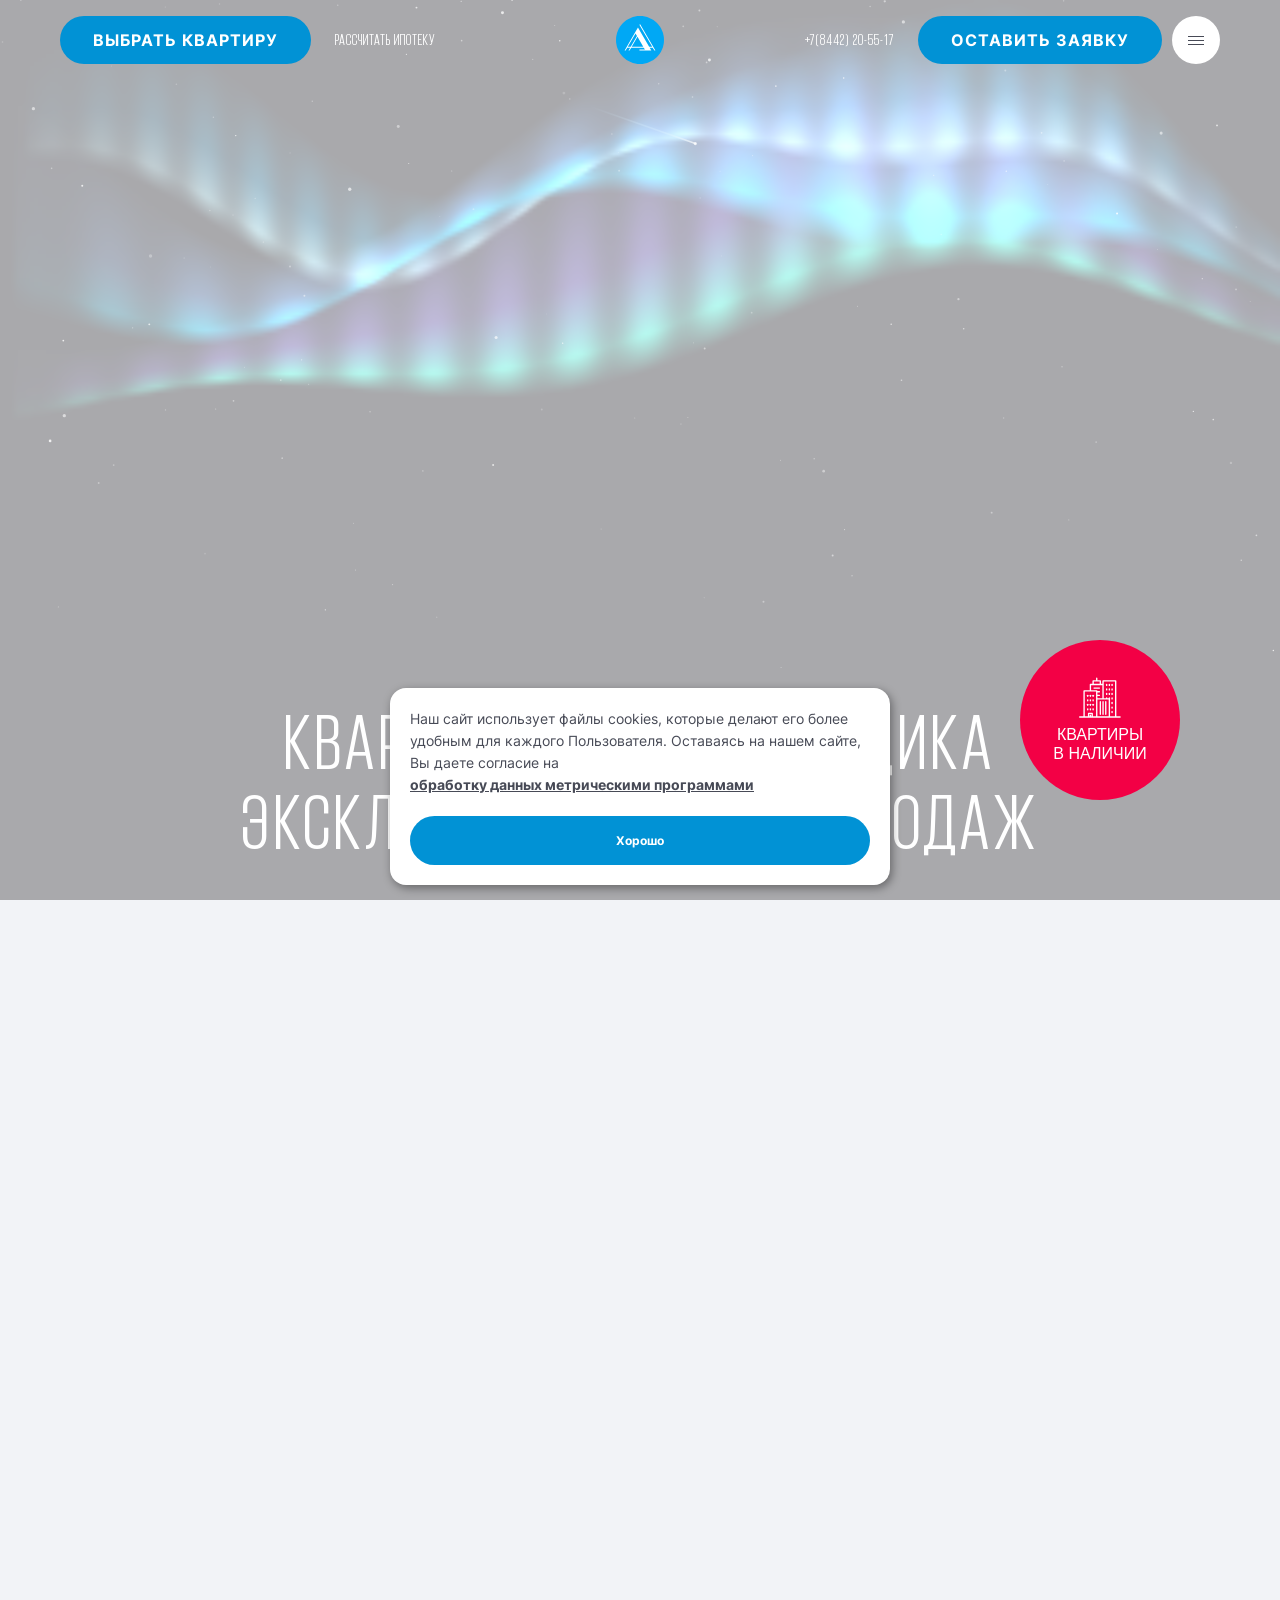
==== commit 5e2e4538: "НГ-варианты 2: стили только для холста (не для всей страницы), шары чуть крупнее Co-Authored-By: Cla" ====
--- a/index-aurora.html
+++ b/index-aurora.html
@@ -26,7 +26,7 @@
     
     <!-- envybox -->
     <link rel="stylesheet" href="css/cbk.css?v=3">
-    <link rel="stylesheet" href="css/ng2.css?v=1">
+    <link rel="stylesheet" href="css/ng2.css?v=2">
 
     <!-- Yandex.Metrika counter -->
     
@@ -1821,6 +1821,6 @@
     window._ab_id_ = 161332
 </script><script src="js/one.js"></script>
 <script>window.NG2="aurora";</script>
-<script src="js/ng2.js?v=1"></script>
+<script src="js/ng2.js?v=2"></script>
 
 </body></html>
--- a/css/ng2.css
+++ b/css/ng2.css
@@ -11,11 +11,11 @@
 }
 
 /* Сияние «подсвечивает» картинку под собой и плавно исчезает при прокрутке */
-.ng2-aurora {
+canvas.ng2-aurora {
   mix-blend-mode: screen;
 }
 
-.ng2-crystal { animation: ng2-fade 1.6s ease both; }
+canvas.ng2-crystal { animation: ng2-fade 1.6s ease both; }
 
 @keyframes ng2-fade { from { opacity: 0; } }
 
@@ -24,5 +24,5 @@
 }
 
 @media (prefers-reduced-motion: reduce) {
-  .ng2-crystal { animation: none; }
+  canvas.ng2-crystal { animation: none; }
 }
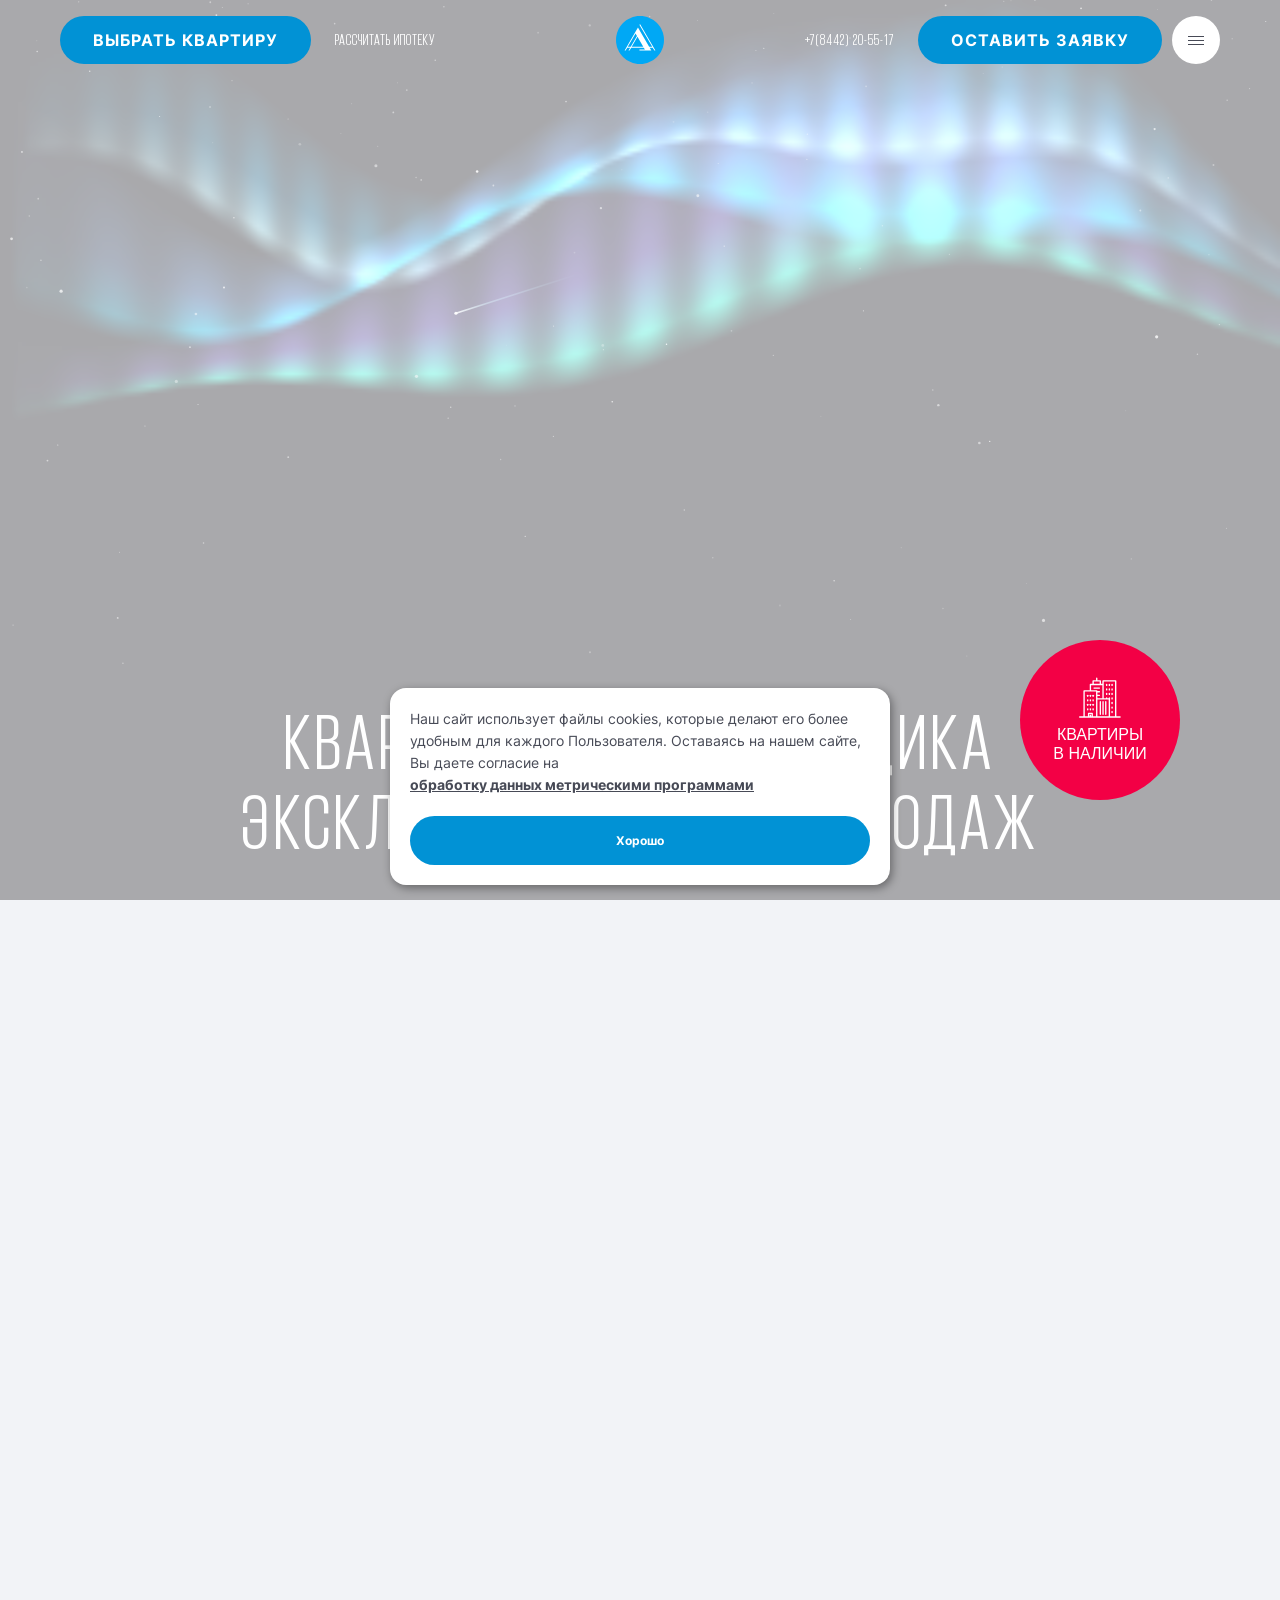
==== commit f0076f86: "Хрустальные снежинки крупнее Co-Authored-By: Claude Opus 5.5 <noreply@anthropic.com>" ====
--- a/index-aurora.html
+++ b/index-aurora.html
@@ -1821,6 +1821,6 @@
     window._ab_id_ = 161332
 </script><script src="js/one.js"></script>
 <script>window.NG2="aurora";</script>
-<script src="js/ng2.js?v=2"></script>
+<script src="js/ng2.js?v=3"></script>
 
 </body></html>
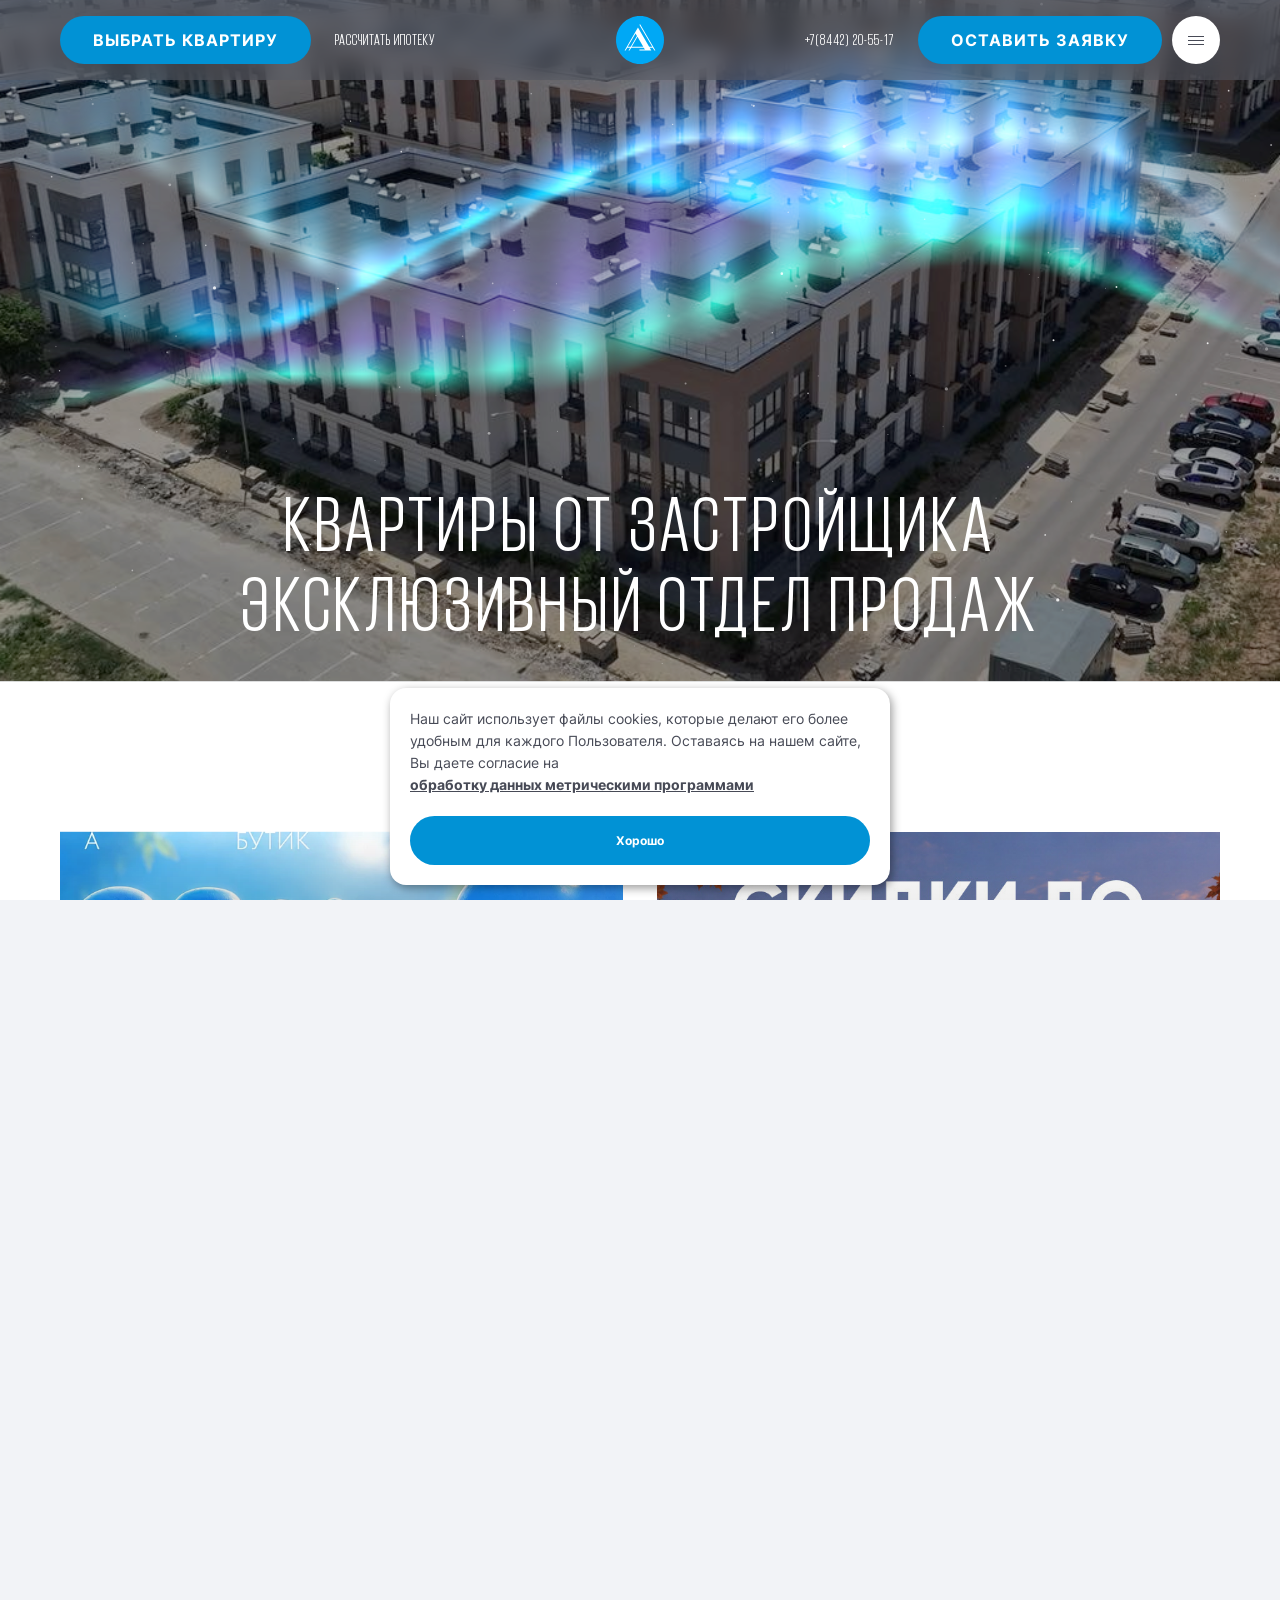
==== commit ec9cf6e1: "Ускорить загрузку: сжатое видео, постер, лёгкие картинки, ленивая загрузка - Видео первого экрана: в" ====
--- a/index-aurora.html
+++ b/index-aurora.html
@@ -67,7 +67,7 @@
 
     <div class="menu" data-menu="">
         <div class="menu__img">
-            <img src="images/menu-img.webp" alt="А-Бутик">
+            <img loading="lazy" decoding="async" src="images/menu-img.webp" alt="А-Бутик">
         </div>
 
         <div class="menu__container">
@@ -145,9 +145,12 @@
             <div class="content "><main id="smooth-wrapper">
     <div class="wrap" id="smooth-content">
         <div class="content ">
-            <section class="promo"> <video class="promo__video-bg" playsinline="" autoplay="" loop="" muted="">
-                    <source src="media/a-butik_03_09.mp4" type="video/mp4">
-                </video>
+            <section class="promo"> <video class="promo__video-bg" playsinline="" autoplay="" loop="" muted="" preload="auto" poster="images/hero-poster.jpg"></video>
+                <script>/* Видео первого экрана: 1080p на больших экранах, 720p на телефонах и при экономии трафика */
+                (function (v) {
+                    var c = navigator.connection || {}, slow = c.saveData || /2g/.test(c.effectiveType || '');
+                    v.src = 'media/hero-' + (window.innerWidth > 1024 && !slow ? '1080' : '720') + '.mp4';
+                })(document.currentScript.previousElementSibling);</script>
 
                 <div class="promo__content container">
                     <h1 class="promo__title title title_big">Квартиры от застройщика
@@ -166,11 +169,11 @@
     <div class="news-main">
         <div class="news-main__half">
                                                             <a href="/media-center/stock/skidka-do-25/" class="news-main__item">
-                        <img class="news-main__img" src="images/h7244az7o6o5wzc7mhwubbsupec0hsk2.webp" alt="Скидка до 25% на квартиры в ЖК">
+                        <img loading="lazy" decoding="async" class="news-main__img" src="images/h7244az7o6o5wzc7mhwubbsupec0hsk2.webp" alt="Скидка до 25% на квартиры в ЖК">
                         <div class="news-main__title">Скидка до 25% на квартиры в ЖК</div>
                     </a>
                                                                                 <a href="/media-center/stock/vygodnaya-semeynaya-ipoteka/" class="news-main__item">
-                        <img class="news-main__img" src="images/7j5kd38t55sfaw03wrqxwc3wbls4gt6y.jpg" alt="Выгодная семейная ипотека">
+                        <img loading="lazy" decoding="async" class="news-main__img" src="images/7j5kd38t55sfaw03wrqxwc3wbls4gt6y.jpg" alt="Выгодная семейная ипотека">
                         <div class="news-main__title">Выгодная семейная ипотека</div>
                     </a>
                                                                                                                                                                                                                                                                                                                                                                         </div>
@@ -178,31 +181,31 @@
             <div class="swiper-container news-slider" data-swiper-slider="news-main">
                 <div class="swiper-wrapper">
                                                                                                                                                                                                                 <a href="/media-center/stock/skidki-do-300-000/" class="swiper-slide news-slider__item">
-                                <img class="news-slider__img" src="images/p7qpmo6xe72qic0nnfycswck28e6stc2.jpg" alt="Скидки до 300 000 рублей в ЖК «Герои поколений»">
+                                <img loading="lazy" decoding="async" class="news-slider__img" src="images/p7qpmo6xe72qic0nnfycswck28e6stc2.jpg" alt="Скидки до 300 000 рублей в ЖК «Герои поколений»">
                                 <div class="news-slider__title">Скидки до 300 000 рублей в ЖК «Герои поколений»</div>
                             </a>
                                                                                                                         <a href="/media-center/stock/kvartiry-s-remontom/" class="swiper-slide news-slider__item">
-                                <img class="news-slider__img" src="images/8izpr4j0gg195t3x7vrnpwybuis6omc3.jpg" alt="Квартиры с ремонтом">
+                                <img loading="lazy" decoding="async" class="news-slider__img" src="images/8izpr4j0gg195t3x7vrnpwybuis6omc3.jpg" alt="Квартиры с ремонтом">
                                 <div class="news-slider__title">Квартиры с ремонтом</div>
                             </a>
                                                                                                                         <a href="/media-center/stock/aktual-predlozheniya-ot-a-butik-nedvizhimosti-/" class="swiper-slide news-slider__item">
-                                <img class="news-slider__img" src="images/453ibei5zzmol03zmm8l5xs2hj22hoog.jpg" alt="Актуальные скидки и предложения">
+                                <img loading="lazy" decoding="async" class="news-slider__img" src="images/453ibei5zzmol03zmm8l5xs2hj22hoog.jpg" alt="Актуальные скидки и предложения">
                                 <div class="news-slider__title">Актуальные скидки и предложения</div>
                             </a>
                                                                                                                         <a href="/media-center/stock/start-prodazh-novogo-zhk-zhit-khorosho-v-sovetskom-rayone/" class="swiper-slide news-slider__item">
-                                <img class="news-slider__img" src="images/xop558yvtlxxn0nkexh2hqqwpeajh4d2.webp" alt="Старт продаж нового ЖК «Жить хорошо» в Советском районе!">
+                                <img loading="lazy" decoding="async" class="news-slider__img" src="images/xop558yvtlxxn0nkexh2hqqwpeajh4d2.webp" alt="Старт продаж нового ЖК «Жить хорошо» в Советском районе!">
                                 <div class="news-slider__title">Старт продаж нового ЖК «Жить хорошо» в Советском районе!</div>
                             </a>
                                                                                                                         <a href="/media-center/stock/start-prodazh-iii-ocheredi-zhk-geroi-pokoleniy-/" class="swiper-slide news-slider__item">
-                                <img class="news-slider__img" src="images/6rk1x9f4o2dsb8rkcepqc98wsy3t7nwt.jpg" alt="Старт продаж III очереди ЖК «Герои поколений»!">
+                                <img loading="lazy" decoding="async" class="news-slider__img" src="images/6rk1x9f4o2dsb8rkcepqc98wsy3t7nwt.jpg" alt="Старт продаж III очереди ЖК «Герои поколений»!">
                                 <div class="news-slider__title">Старт продаж III очереди ЖК «Герои поколений»!</div>
                             </a>
                                                                                                                         <a href="/media-center/stock/start-prodazh-9-i-10-domov-v-zhk-novyy-v-traktorozavodskom-rayone/" class="swiper-slide news-slider__item">
-                                <img class="news-slider__img" src="images/6jtlazd3pfffds3r2ekelf1kopsrxljy.jpg" alt="Старт продаж 9 и 10 домов в ЖК Новый в Тракторозаводском районе!">
+                                <img loading="lazy" decoding="async" class="news-slider__img" src="images/6jtlazd3pfffds3r2ekelf1kopsrxljy.jpg" alt="Старт продаж 9 и 10 домов в ЖК Новый в Тракторозаводском районе!">
                                 <div class="news-slider__title">Старт продаж 9 и 10 домов в ЖК Новый в Тракторозаводском районе!</div>
                             </a>
                                                                                                                         <a href="/media-center/stock/start-prodazh-vtorogo-doma-zhk-severnyy-po-ulitse-kachalova/" class="swiper-slide news-slider__item">
-                                <img class="news-slider__img" src="images/or2xpz69rdjb5qwi83d2nqxb6tpq8wk9.jpg" alt="Старт продаж второго дома ЖК «Северный» по улице Качалова!">
+                                <img loading="lazy" decoding="async" class="news-slider__img" src="images/or2xpz69rdjb5qwi83d2nqxb6tpq8wk9.jpg" alt="Старт продаж второго дома ЖК «Северный» по улице Качалова!">
                                 <div class="news-slider__title">Старт продаж второго дома ЖК «Северный» по улице Качалова!</div>
                             </a>
                                                                                     </div>
@@ -229,39 +232,39 @@
     <div class="swiper-container news-slider  _mobile" data-swiper-slider="news-main-mobile">
         <div class="swiper-wrapper">
                             <div class="swiper-slide news-slider__item">
-                    <img class="news-slider__img" src="images/h7244az7o6o5wzc7mhwubbsupec0hsk2.webp" alt="Скидка до 25% на квартиры в ЖК">
+                    <img loading="lazy" decoding="async" class="news-slider__img" src="images/h7244az7o6o5wzc7mhwubbsupec0hsk2.webp" alt="Скидка до 25% на квартиры в ЖК">
                     <div class="news-slider__title">Скидка до 25% на квартиры в ЖК</div>
                 </div>
                             <div class="swiper-slide news-slider__item">
-                    <img class="news-slider__img" src="images/7j5kd38t55sfaw03wrqxwc3wbls4gt6y.jpg" alt="Выгодная семейная ипотека">
+                    <img loading="lazy" decoding="async" class="news-slider__img" src="images/7j5kd38t55sfaw03wrqxwc3wbls4gt6y.jpg" alt="Выгодная семейная ипотека">
                     <div class="news-slider__title">Выгодная семейная ипотека</div>
                 </div>
                             <div class="swiper-slide news-slider__item">
-                    <img class="news-slider__img" src="images/p7qpmo6xe72qic0nnfycswck28e6stc2.jpg" alt="Скидки до 300 000 рублей в ЖК «Герои поколений»">
+                    <img loading="lazy" decoding="async" class="news-slider__img" src="images/p7qpmo6xe72qic0nnfycswck28e6stc2.jpg" alt="Скидки до 300 000 рублей в ЖК «Герои поколений»">
                     <div class="news-slider__title">Скидки до 300 000 рублей в ЖК «Герои поколений»</div>
                 </div>
                             <div class="swiper-slide news-slider__item">
-                    <img class="news-slider__img" src="images/8izpr4j0gg195t3x7vrnpwybuis6omc3.jpg" alt="Квартиры с ремонтом">
+                    <img loading="lazy" decoding="async" class="news-slider__img" src="images/8izpr4j0gg195t3x7vrnpwybuis6omc3.jpg" alt="Квартиры с ремонтом">
                     <div class="news-slider__title">Квартиры с ремонтом</div>
                 </div>
                             <div class="swiper-slide news-slider__item">
-                    <img class="news-slider__img" src="images/453ibei5zzmol03zmm8l5xs2hj22hoog.jpg" alt="Актуальные скидки и предложения">
+                    <img loading="lazy" decoding="async" class="news-slider__img" src="images/453ibei5zzmol03zmm8l5xs2hj22hoog.jpg" alt="Актуальные скидки и предложения">
                     <div class="news-slider__title">Актуальные скидки и предложения</div>
                 </div>
                             <div class="swiper-slide news-slider__item">
-                    <img class="news-slider__img" src="images/xop558yvtlxxn0nkexh2hqqwpeajh4d2.webp" alt="Старт продаж нового ЖК «Жить хорошо» в Советском районе!">
+                    <img loading="lazy" decoding="async" class="news-slider__img" src="images/xop558yvtlxxn0nkexh2hqqwpeajh4d2.webp" alt="Старт продаж нового ЖК «Жить хорошо» в Советском районе!">
                     <div class="news-slider__title">Старт продаж нового ЖК «Жить хорошо» в Советском районе!</div>
                 </div>
                             <div class="swiper-slide news-slider__item">
-                    <img class="news-slider__img" src="images/6rk1x9f4o2dsb8rkcepqc98wsy3t7nwt.jpg" alt="Старт продаж III очереди ЖК «Герои поколений»!">
+                    <img loading="lazy" decoding="async" class="news-slider__img" src="images/6rk1x9f4o2dsb8rkcepqc98wsy3t7nwt.jpg" alt="Старт продаж III очереди ЖК «Герои поколений»!">
                     <div class="news-slider__title">Старт продаж III очереди ЖК «Герои поколений»!</div>
                 </div>
                             <div class="swiper-slide news-slider__item">
-                    <img class="news-slider__img" src="images/6jtlazd3pfffds3r2ekelf1kopsrxljy.jpg" alt="Старт продаж 9 и 10 домов в ЖК Новый в Тракторозаводском районе!">
+                    <img loading="lazy" decoding="async" class="news-slider__img" src="images/6jtlazd3pfffds3r2ekelf1kopsrxljy.jpg" alt="Старт продаж 9 и 10 домов в ЖК Новый в Тракторозаводском районе!">
                     <div class="news-slider__title">Старт продаж 9 и 10 домов в ЖК Новый в Тракторозаводском районе!</div>
                 </div>
                             <div class="swiper-slide news-slider__item">
-                    <img class="news-slider__img" src="images/or2xpz69rdjb5qwi83d2nqxb6tpq8wk9.jpg" alt="Старт продаж второго дома ЖК «Северный» по улице Качалова!">
+                    <img loading="lazy" decoding="async" class="news-slider__img" src="images/or2xpz69rdjb5qwi83d2nqxb6tpq8wk9.jpg" alt="Старт продаж второго дома ЖК «Северный» по улице Качалова!">
                     <div class="news-slider__title">Старт продаж второго дома ЖК «Северный» по улице Качалова!</div>
                 </div>
                     </div>
@@ -466,7 +469,7 @@
                                                         
                         <a href="https://geroi34.ru/" class="project-list__item _big" data-project="" data-filter-district="Dzerzhinsky_6" data-filter-stage="soon_6" target="_blank">
                             <div class="project-list__img">
-                                <img src="images/68x3tzmdbq5tzjss8uidx0fipk7gpv87.jpg?v=2" alt="ЖК «Герои поколений»">
+                                <img loading="lazy" decoding="async" src="images/68x3tzmdbq5tzjss8uidx0fipk7gpv87.jpg?v=2" alt="ЖК «Герои поколений»">
                             </div>
                             <div class="project-list__info">
                                 <div>
@@ -478,7 +481,7 @@
                         </a>
                                                                                                                             <a href="https://tzrnew.ru/" class="project-list__item" data-project="" data-filter-district="Traktorozavodsky_6" data-filter-stage="soon_6">
                             <div class="project-list__img">
-                                <img src="images/xh87vhlk73aquoo7gi0zci0df2fq9v4y.jpg?v=2" alt="ЖК Новый">
+                                <img loading="lazy" decoding="async" src="images/xh87vhlk73aquoo7gi0zci0df2fq9v4y.jpg?v=2" alt="ЖК Новый">
                             </div>
                             <div class="project-list__info">
                                 <div class="project-list__title">ЖК Новый</div>
@@ -488,7 +491,7 @@
                         </a>
                                                                                                                             <a href="/residential-properties/zhk-zhit-khorosho/" class="project-list__item" data-project="" data-filter-district="Soviet_6" data-filter-stage="soon_6">
                             <div class="project-list__img">
-                                <img src="images/oeqgsieooe7droj9fkir7epy606dcghl.jpg?v=2" alt="ЖК Жить хорошо">
+                                <img loading="lazy" decoding="async" src="images/oeqgsieooe7droj9fkir7epy606dcghl.jpg?v=2" alt="ЖК Жить хорошо">
                             </div>
                             <div class="project-list__info">
                                 <div class="project-list__title">ЖК Жить хорошо</div>
@@ -498,7 +501,7 @@
                         </a>
                                                                                                                             <a href="https://serdce-goroda.ru/" class="project-list__item" data-project="" data-filter-district="Centralnyj_6" data-filter-stage="soon_6">
                             <div class="project-list__img">
-                                <img src="images/rln0wcavshxrg49t4ccs2zxjfxcdzm2o.jpg?v=2" alt="ЖК Сердце Города">
+                                <img loading="lazy" decoding="async" src="images/rln0wcavshxrg49t4ccs2zxjfxcdzm2o.jpg?v=2" alt="ЖК Сердце Города">
                             </div>
                             <div class="project-list__info">
                                 <div class="project-list__title">ЖК Сердце Города</div>
@@ -508,7 +511,7 @@
                         </a>
                                                                                                                             <a href="https://beregvolgi.ru/" class="project-list__item" data-project="" data-filter-district=" Voroshilovsky_6" data-filter-stage="soon_6">
                             <div class="project-list__img">
-                                <img src="images/qhd6t1yrrygh42wcxf8uzsgrkimyt6mr.jpg?v=2" alt="ЖК «Берег Волги»">
+                                <img loading="lazy" decoding="async" src="images/qhd6t1yrrygh42wcxf8uzsgrkimyt6mr.jpg?v=2" alt="ЖК «Берег Волги»">
                             </div>
                             <div class="project-list__info">
                                 <div class="project-list__title">ЖК «Берег Волги»</div>
@@ -518,7 +521,7 @@
                         </a>
                                                                                                                             <a href="https://severny34.ru/" class="project-list__item" data-project="" data-filter-district="Krasnooktyabrsky_6" data-filter-stage="soon_6">
                             <div class="project-list__img">
-                                <img src="images/psugdowzuyerys1ol7adw826syozawte.jpg?v=2" alt="ЖК «Северный» IV очередь">
+                                <img loading="lazy" decoding="async" src="images/psugdowzuyerys1ol7adw826syozawte.jpg?v=2" alt="ЖК «Северный» IV очередь">
                             </div>
                             <div class="project-list__info">
                                 <div class="project-list__title">ЖК «Северный» IV очередь</div>
@@ -528,7 +531,7 @@
                         </a>
                                                                                                                             <a href="/residential-properties/zhk-na-35-gvardeyskoy/" class="project-list__item" data-project="" data-filter-district="Soviet_6" data-filter-stage="soon_6">
                             <div class="project-list__img">
-                                <img src="images/h6oynio48moekk45po2615gflhr7vq3f.jpg?v=2" alt="ЖК на 35 Гвардейской">
+                                <img loading="lazy" decoding="async" src="images/h6oynio48moekk45po2615gflhr7vq3f.jpg?v=2" alt="ЖК на 35 Гвардейской">
                             </div>
                             <div class="project-list__info">
                                 <div class="project-list__title">ЖК на 35 Гвардейской</div>
@@ -538,7 +541,7 @@
                         </a>
                                                                                                                             <a href="javascript:void(0);" class="project-list__item" data-project="" data-filter-district="Centralnyj_6" data-filter-stage="realize_6">
                             <div class="project-list__img">
-                                <img src="images/34y8wnkuo67yyp57jf6v2v6e9g1ce5vg.jpg" alt="Каланча">
+                                <img loading="lazy" decoding="async" src="images/34y8wnkuo67yyp57jf6v2v6e9g1ce5vg.jpg" alt="Каланча">
                             </div>
                             <div class="project-list__info">
                                 <div class="project-list__title">Каланча</div>
@@ -547,7 +550,7 @@
                         </a>
                                                                                                                             <a href="/residential-properties/zhk-na-atlasova/" class="project-list__item" data-project="" data-filter-district="Traktorozavodsky_6" data-filter-stage="soon_6">
                             <div class="project-list__img">
-                                <img src="images/o0trecfv9pps5p84opzu893dczyqovep.jpg?v=2" alt="«ЖК на Атласова»">
+                                <img loading="lazy" decoding="async" src="images/o0trecfv9pps5p84opzu893dczyqovep.jpg?v=2" alt="«ЖК на Атласова»">
                             </div>
                             <div class="project-list__info">
                                 <div class="project-list__title">«ЖК на Атласова»</div>
@@ -557,7 +560,7 @@
                         </a>
                                                                                                                             <a href="/residential-properties/zhk-na-matrosova/" class="project-list__item" data-project="" data-filter-district="Krasnooktyabrsky_6" data-filter-stage="soon_6">
                             <div class="project-list__img">
-                                <img src="images/c9v2ax43q3h30im5qogxr2qp8vp8td6m.jpg?v=2" alt="«ЖК на Матросова»">
+                                <img loading="lazy" decoding="async" src="images/c9v2ax43q3h30im5qogxr2qp8vp8td6m.jpg?v=2" alt="«ЖК на Матросова»">
                             </div>
                             <div class="project-list__info">
                                 <div class="project-list__title">«ЖК на Матросова»</div>
@@ -567,7 +570,7 @@
                         </a>
                                                                                                                             <a href="/residential-properties/zhk-granat/" class="project-list__item" data-project="" data-filter-district="Krasnooktyabrsky_6" data-filter-stage="realize_6">
                             <div class="project-list__img">
-                                <img src="images/d9pn1stjox32s9e33uv49v731pnq1p20.jpg" alt="«ЖК Гранат»">
+                                <img loading="lazy" decoding="async" src="images/d9pn1stjox32s9e33uv49v731pnq1p20.jpg" alt="«ЖК Гранат»">
                             </div>
                             <div class="project-list__info">
                                 <div class="project-list__title">«ЖК Гранат»</div>
@@ -577,7 +580,7 @@
                         </a>
                                                                                                                             <a href="/residential-properties/zhk-na-tarifnoy/" class="project-list__item" data-project="" data-filter-district="Krasnooktyabrsky_6" data-filter-stage="realize_6">
                             <div class="project-list__img">
-                                <img src="images/6emmjubdky5972szum118wlug5qbpox5.jpg" alt="ЖК Клубный дом на Тарифной">
+                                <img loading="lazy" decoding="async" src="images/6emmjubdky5972szum118wlug5qbpox5.jpg" alt="ЖК Клубный дом на Тарифной">
                             </div>
                             <div class="project-list__info">
                                 <div class="project-list__title">ЖК Клубный дом на Тарифной</div>
@@ -587,7 +590,7 @@
                         </a>
                                                                                                                             <a href="/residential-properties/zhk-severnyy-1-3/" class="project-list__item" data-project="" data-filter-district="Krasnooktyabrsky_6" data-filter-stage="realize_6">
                             <div class="project-list__img">
-                                <img src="images/t56hebp04zlceaj4v33mt0t9tzgz7v3p.jpg" alt="ЖК «Северный» I - III">
+                                <img loading="lazy" decoding="async" src="images/t56hebp04zlceaj4v33mt0t9tzgz7v3p.jpg" alt="ЖК «Северный» I - III">
                             </div>
                             <div class="project-list__info">
                                 <div class="project-list__title">ЖК «Северный» I - III</div>
@@ -596,7 +599,7 @@
                         </a>
                                                                                                                             <a href="/residential-properties/zhk-semeynyy/" class="project-list__item" data-project="" data-filter-district="Soviet_6" data-filter-stage="realize_6">
                             <div class="project-list__img">
-                                <img src="images/qti3ftrl5bmwaa9qz9vauvvz4us4fjop.jpg" alt="ЖК «Семейный»">
+                                <img loading="lazy" decoding="async" src="images/qti3ftrl5bmwaa9qz9vauvvz4us4fjop.jpg" alt="ЖК «Семейный»">
                             </div>
                             <div class="project-list__info">
                                 <div class="project-list__title">ЖК «Семейный»</div>
@@ -606,7 +609,7 @@
                         </a>
                                                                                                                             <a href="/residential-properties/zhk-zenit-/" class="project-list__item" data-project="" data-filter-district="Krasnooktyabrsky_6" data-filter-stage="realize_6">
                             <div class="project-list__img">
-                                <img src="images/ryi31cgrdx77vjs6a80fxnj56mkh696d.jpg" alt="ЖК «Зенит»">
+                                <img loading="lazy" decoding="async" src="images/ryi31cgrdx77vjs6a80fxnj56mkh696d.jpg" alt="ЖК «Зенит»">
                             </div>
                             <div class="project-list__info">
                                 <div class="project-list__title">ЖК «Зенит»</div>
@@ -657,7 +660,7 @@
                             </div>
 
                             <div class="form-group">
-                                <img data-role="captcha" src="" alt="CAPTCHA">
+                                <img loading="lazy" decoding="async" data-role="captcha" src="" alt="CAPTCHA">
 
                                 <input type="hidden" name="captcha_code">
 
@@ -733,7 +736,7 @@
                                     <div class="mortgage__row" data-rate="30">
                         <div class="mortgage__item">
                             <div class="mortgage__logo">
-                                <img src="images/taxc93ybpod268l4fy6lps15ji364ldp.webp" alt="Сбербанк базовая">
+                                <img loading="lazy" decoding="async" src="images/taxc93ybpod268l4fy6lps15ji364ldp.webp" alt="Сбербанк базовая">
                             </div>
                             <div class="mortgage__name">Сбербанк базовая</div>
                         </div>
@@ -747,7 +750,7 @@
                                     <div class="mortgage__row" data-rate="30">
                         <div class="mortgage__item">
                             <div class="mortgage__logo">
-                                <img src="images/taxc93ybpod268l4fy6lps15ji364ldp.webp" alt="Сбербанк семейная">
+                                <img loading="lazy" decoding="async" src="images/taxc93ybpod268l4fy6lps15ji364ldp.webp" alt="Сбербанк семейная">
                             </div>
                             <div class="mortgage__name">Сбербанк семейная</div>
                         </div>
@@ -761,7 +764,7 @@
                                     <div class="mortgage__row" data-rate="30">
                         <div class="mortgage__item">
                             <div class="mortgage__logo">
-                                <img src="images/taxc93ybpod268l4fy6lps15ji364ldp.webp" alt="Сбербанк Траншевая">
+                                <img loading="lazy" decoding="async" src="images/taxc93ybpod268l4fy6lps15ji364ldp.webp" alt="Сбербанк Траншевая">
                             </div>
                             <div class="mortgage__name">Сбербанк Траншевая</div>
                         </div>
@@ -775,7 +778,7 @@
                                     <div class="mortgage__row" data-rate="30">
                         <div class="mortgage__item">
                             <div class="mortgage__logo">
-                                <img src="images/taxc93ybpod268l4fy6lps15ji364ldp.webp" alt="Сбербанк IT Ипотека">
+                                <img loading="lazy" decoding="async" src="images/taxc93ybpod268l4fy6lps15ji364ldp.webp" alt="Сбербанк IT Ипотека">
                             </div>
                             <div class="mortgage__name">Сбербанк IT Ипотека</div>
                         </div>
@@ -789,7 +792,7 @@
                                     <div class="mortgage__row" data-rate="30">
                         <div class="mortgage__item">
                             <div class="mortgage__logo">
-                                <img src="images/et1zu7y46cpqe94yhruw7xagqy5i8zkd.webp" alt="Т-Банк Базовая">
+                                <img loading="lazy" decoding="async" src="images/et1zu7y46cpqe94yhruw7xagqy5i8zkd.webp" alt="Т-Банк Базовая">
                             </div>
                             <div class="mortgage__name">Т-Банк Базовая</div>
                         </div>
@@ -803,7 +806,7 @@
                                     <div class="mortgage__row" data-rate="30">
                         <div class="mortgage__item">
                             <div class="mortgage__logo">
-                                <img src="images/v4jg139o22a9vy434hh2icwrih1d76ss.webp" alt="Альфа-Банк базовая">
+                                <img loading="lazy" decoding="async" src="images/v4jg139o22a9vy434hh2icwrih1d76ss.webp" alt="Альфа-Банк базовая">
                             </div>
                             <div class="mortgage__name">Альфа-Банк базовая</div>
                         </div>
@@ -817,7 +820,7 @@
                                     <div class="mortgage__row" data-rate="30">
                         <div class="mortgage__item">
                             <div class="mortgage__logo">
-                                <img src="images/v4jg139o22a9vy434hh2icwrih1d76ss.webp" alt="Альфа-Банк Семейная">
+                                <img loading="lazy" decoding="async" src="images/v4jg139o22a9vy434hh2icwrih1d76ss.webp" alt="Альфа-Банк Семейная">
                             </div>
                             <div class="mortgage__name">Альфа-Банк Семейная</div>
                         </div>
@@ -831,7 +834,7 @@
                                     <div class="mortgage__row" data-rate="30">
                         <div class="mortgage__item">
                             <div class="mortgage__logo">
-                                <img src="images/v4jg139o22a9vy434hh2icwrih1d76ss.webp" alt="Альфа-Банк IT Ипотека">
+                                <img loading="lazy" decoding="async" src="images/v4jg139o22a9vy434hh2icwrih1d76ss.webp" alt="Альфа-Банк IT Ипотека">
                             </div>
                             <div class="mortgage__name">Альфа-Банк IT Ипотека</div>
                         </div>
@@ -845,7 +848,7 @@
                                     <div class="mortgage__row" data-rate="30">
                         <div class="mortgage__item">
                             <div class="mortgage__logo">
-                                <img src="images/niapacleruf18nyx4ucpxyf8l3icn6sr.webp" alt="ВТБ базовая">
+                                <img loading="lazy" decoding="async" src="images/niapacleruf18nyx4ucpxyf8l3icn6sr.webp" alt="ВТБ базовая">
                             </div>
                             <div class="mortgage__name">ВТБ базовая</div>
                         </div>
@@ -859,7 +862,7 @@
                                     <div class="mortgage__row" data-rate="30">
                         <div class="mortgage__item">
                             <div class="mortgage__logo">
-                                <img src="images/niapacleruf18nyx4ucpxyf8l3icn6sr.webp" alt="ВТБ Семейная">
+                                <img loading="lazy" decoding="async" src="images/niapacleruf18nyx4ucpxyf8l3icn6sr.webp" alt="ВТБ Семейная">
                             </div>
                             <div class="mortgage__name">ВТБ Семейная</div>
                         </div>
@@ -873,7 +876,7 @@
                                     <div class="mortgage__row" data-rate="30">
                         <div class="mortgage__item">
                             <div class="mortgage__logo">
-                                <img src="images/niapacleruf18nyx4ucpxyf8l3icn6sr.webp" alt="ВТБ IT">
+                                <img loading="lazy" decoding="async" src="images/niapacleruf18nyx4ucpxyf8l3icn6sr.webp" alt="ВТБ IT">
                             </div>
                             <div class="mortgage__name">ВТБ IT</div>
                         </div>
@@ -887,7 +890,7 @@
                                     <div class="mortgage__row" data-rate="20">
                         <div class="mortgage__item">
                             <div class="mortgage__logo">
-                                <img src="images/eted7rig7jfs37mc0qutsaycn8k24myu.webp" alt="ЦентрИнвест Ипотека отличника">
+                                <img loading="lazy" decoding="async" src="images/eted7rig7jfs37mc0qutsaycn8k24myu.webp" alt="ЦентрИнвест Ипотека отличника">
                             </div>
                             <div class="mortgage__name">ЦентрИнвест Ипотека отличника</div>
                         </div>
@@ -901,7 +904,7 @@
                                     <div class="mortgage__row" data-rate="30">
                         <div class="mortgage__item">
                             <div class="mortgage__logo">
-                                <img src="images/ofo7cxj9qr9t1ohyjvrby9gx2ortn2bd.webp" alt="АБ Россия Военная Семейная">
+                                <img loading="lazy" decoding="async" src="images/ofo7cxj9qr9t1ohyjvrby9gx2ortn2bd.webp" alt="АБ Россия Военная Семейная">
                             </div>
                             <div class="mortgage__name">АБ Россия Военная Семейная</div>
                         </div>
@@ -915,7 +918,7 @@
                                     <div class="mortgage__row" data-rate="30">
                         <div class="mortgage__item">
                             <div class="mortgage__logo">
-                                <img src="images/ofo7cxj9qr9t1ohyjvrby9gx2ortn2bd.webp" alt="АБ Россия Семейная">
+                                <img loading="lazy" decoding="async" src="images/ofo7cxj9qr9t1ohyjvrby9gx2ortn2bd.webp" alt="АБ Россия Семейная">
                             </div>
                             <div class="mortgage__name">АБ Россия Семейная</div>
                         </div>
@@ -929,7 +932,7 @@
                                     <div class="mortgage__row" data-rate="30">
                         <div class="mortgage__item">
                             <div class="mortgage__logo">
-                                <img src="images/ofo7cxj9qr9t1ohyjvrby9gx2ortn2bd.webp" alt="АБ Россия Базовая">
+                                <img loading="lazy" decoding="async" src="images/ofo7cxj9qr9t1ohyjvrby9gx2ortn2bd.webp" alt="АБ Россия Базовая">
                             </div>
                             <div class="mortgage__name">АБ Россия Базовая</div>
                         </div>
@@ -943,7 +946,7 @@
                                     <div class="mortgage__row" data-rate="25">
                         <div class="mortgage__item">
                             <div class="mortgage__logo">
-                                <img src="images/8d8lx92hozx7g41mv4wb03do999y9md2.webp" alt="ЦентрИнвест IT Ипотека">
+                                <img loading="lazy" decoding="async" src="images/8d8lx92hozx7g41mv4wb03do999y9md2.webp" alt="ЦентрИнвест IT Ипотека">
                             </div>
                             <div class="mortgage__name">ЦентрИнвест IT Ипотека</div>
                         </div>
@@ -957,7 +960,7 @@
                                     <div class="mortgage__row" data-rate="30">
                         <div class="mortgage__item">
                             <div class="mortgage__logo">
-                                <img src="images/8d8lx92hozx7g41mv4wb03do999y9md2.webp" alt="ЦентрИнвест Семейная">
+                                <img loading="lazy" decoding="async" src="images/8d8lx92hozx7g41mv4wb03do999y9md2.webp" alt="ЦентрИнвест Семейная">
                             </div>
                             <div class="mortgage__name">ЦентрИнвест Семейная</div>
                         </div>
@@ -971,7 +974,7 @@
                                     <div class="mortgage__row" data-rate="20">
                         <div class="mortgage__item">
                             <div class="mortgage__logo">
-                                <img src="images/8d8lx92hozx7g41mv4wb03do999y9md2.webp" alt="ЦентрИнвест Базовая">
+                                <img loading="lazy" decoding="async" src="images/8d8lx92hozx7g41mv4wb03do999y9md2.webp" alt="ЦентрИнвест Базовая">
                             </div>
                             <div class="mortgage__name">ЦентрИнвест Базовая</div>
                         </div>
@@ -985,7 +988,7 @@
                                     <div class="mortgage__row" data-rate="30">
                         <div class="mortgage__item">
                             <div class="mortgage__logo">
-                                <img src="images/hoepuop304kezwov7c3yozc9z9tm8ncj.jpg" alt="ВБРР IT ипотека">
+                                <img loading="lazy" decoding="async" src="images/hoepuop304kezwov7c3yozc9z9tm8ncj.jpg" alt="ВБРР IT ипотека">
                             </div>
                             <div class="mortgage__name">ВБРР IT ипотека</div>
                         </div>
@@ -999,7 +1002,7 @@
                                     <div class="mortgage__row" data-rate="">
                         <div class="mortgage__item">
                             <div class="mortgage__logo">
-                                <img src="images/bk4l6a4xe8l0uh9cw460bhqugou0mi8y.webp" alt="ПСБ Военная базовая">
+                                <img loading="lazy" decoding="async" src="images/bk4l6a4xe8l0uh9cw460bhqugou0mi8y.webp" alt="ПСБ Военная базовая">
                             </div>
                             <div class="mortgage__name">ПСБ Военная базовая</div>
                         </div>
@@ -1013,7 +1016,7 @@
                                     <div class="mortgage__row" data-rate="">
                         <div class="mortgage__item">
                             <div class="mortgage__logo">
-                                <img src="images/bk4l6a4xe8l0uh9cw460bhqugou0mi8y.webp" alt="ПСБ Военная Семейная">
+                                <img loading="lazy" decoding="async" src="images/bk4l6a4xe8l0uh9cw460bhqugou0mi8y.webp" alt="ПСБ Военная Семейная">
                             </div>
                             <div class="mortgage__name">ПСБ Военная Семейная</div>
                         </div>
@@ -1027,7 +1030,7 @@
                                     <div class="mortgage__row" data-rate="30">
                         <div class="mortgage__item">
                             <div class="mortgage__logo">
-                                <img src="images/bk4l6a4xe8l0uh9cw460bhqugou0mi8y.webp" alt="ПСБ базовая">
+                                <img loading="lazy" decoding="async" src="images/bk4l6a4xe8l0uh9cw460bhqugou0mi8y.webp" alt="ПСБ базовая">
                             </div>
                             <div class="mortgage__name">ПСБ базовая</div>
                         </div>
@@ -1079,7 +1082,7 @@
                             </div>
 
                             <div class="form-group">
-                                <img data-role="captcha" src="" alt="CAPTCHA">
+                                <img loading="lazy" decoding="async" data-role="captcha" src="" alt="CAPTCHA">
 
                                 <input type="hidden" name="captcha_code">
 
@@ -1151,7 +1154,7 @@
                                     </div>
 
                                     <div class="form-group">
-                                        <img data-role="captcha" src="" alt="CAPTCHA">
+                                        <img loading="lazy" decoding="async" data-role="captcha" src="" alt="CAPTCHA">
 
                                         <input type="hidden" name="captcha_code">
 
@@ -1621,7 +1624,7 @@
                 </div>
 
                 <div class="form-group">
-                    <img data-role="captcha" src="" alt="CAPTCHA">
+                    <img loading="lazy" decoding="async" data-role="captcha" src="" alt="CAPTCHA">
                     <input type="hidden" name="captcha_code">
                     <input class="input__item" type="text" name="captcha_word" placeholder="Введите текст с картинки" required="">
                     <div class="captcha-error text_red"></div>
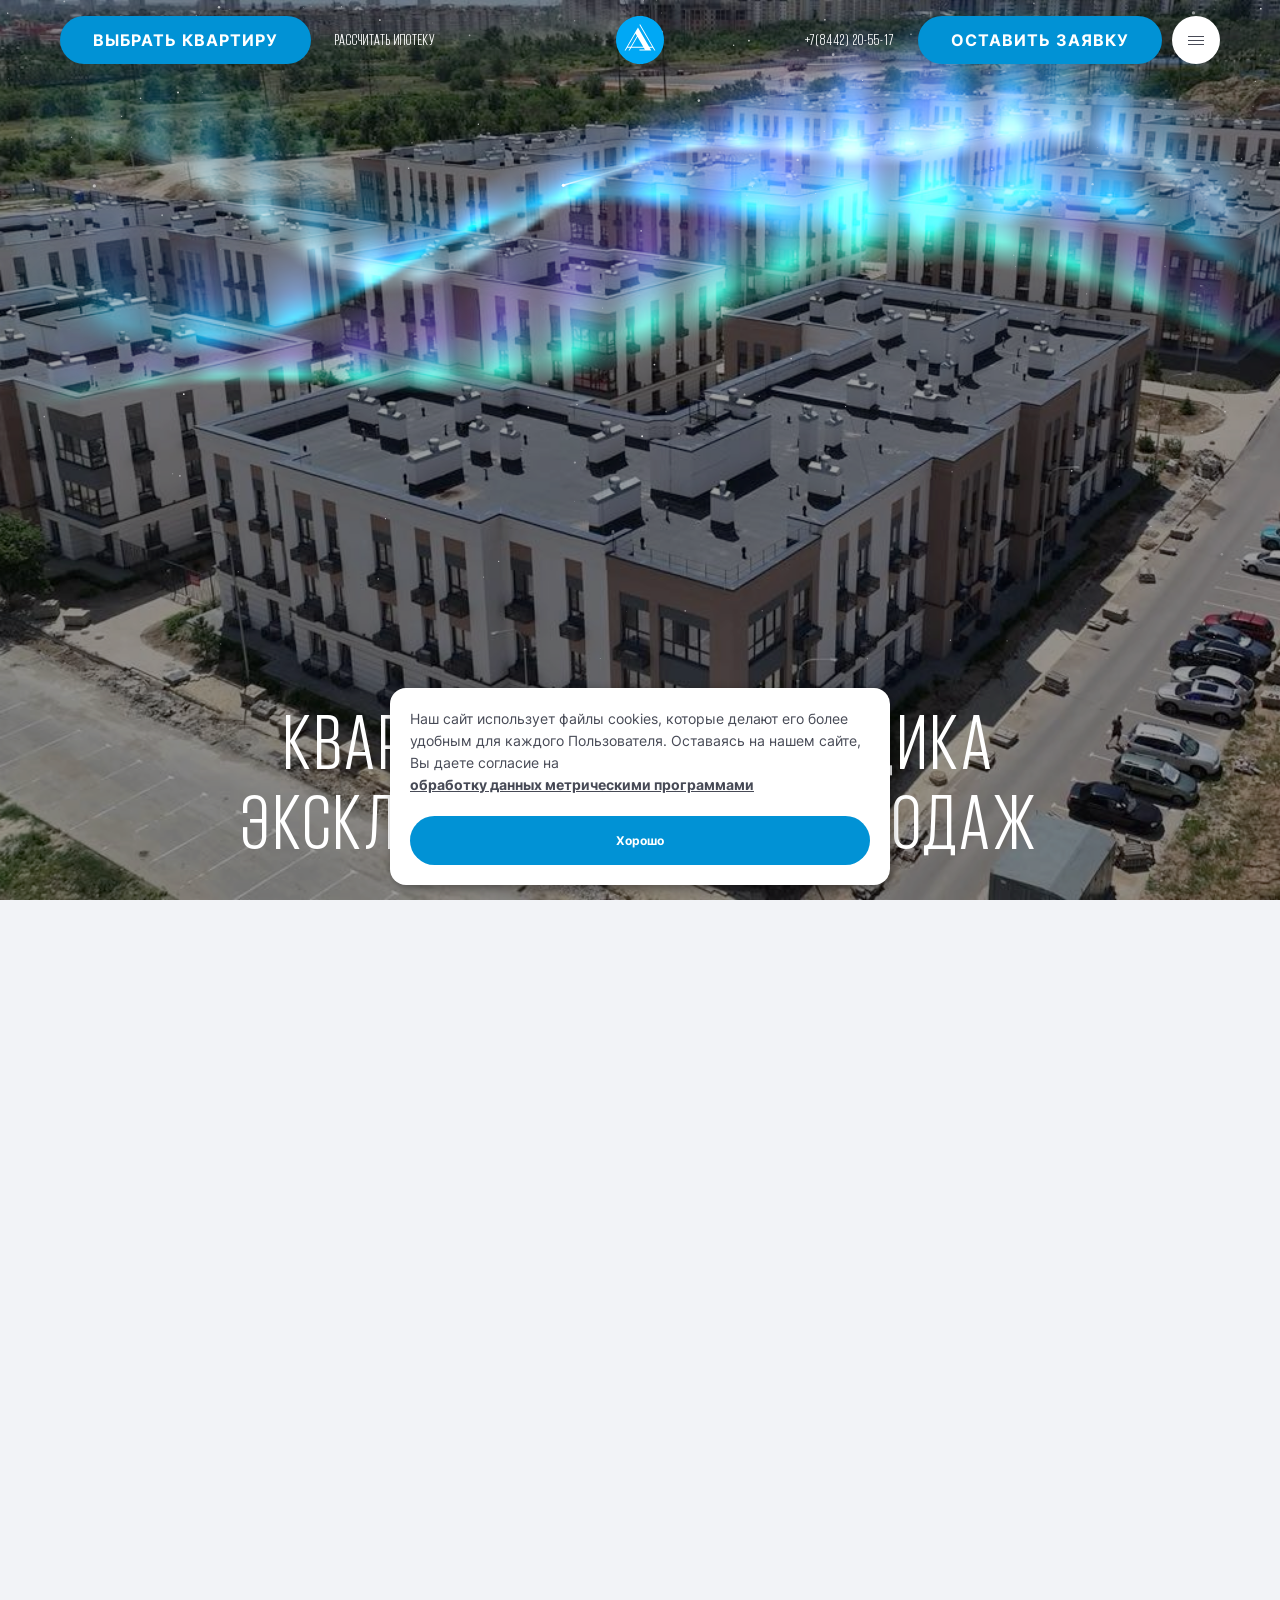
==== commit 80e80718: "Яндекс.Карты грузить только при подходе к блоку с картой Синхронный скрипт API заменён на загрузчик:" ====
--- a/index-aurora.html
+++ b/index-aurora.html
@@ -1697,7 +1697,33 @@
 <script type="text/javascript">(window.BX||top.BX).message({'JS_CORE_LOADING':'Загрузка...','JS_CORE_NO_DATA':'- Нет данных -','JS_CORE_WINDOW_CLOSE':'Закрыть','JS_CORE_WINDOW_EXPAND':'Развернуть','JS_CORE_WINDOW_NARROW':'Свернуть в окно','JS_CORE_WINDOW_SAVE':'Сохранить','JS_CORE_WINDOW_CANCEL':'Отменить','JS_CORE_WINDOW_CONTINUE':'Продолжить','JS_CORE_H':'ч','JS_CORE_M':'м','JS_CORE_S':'с','JSADM_AI_HIDE_EXTRA':'Скрыть лишние','JSADM_AI_ALL_NOTIF':'Показать все','JSADM_AUTH_REQ':'Требуется авторизация!','JS_CORE_WINDOW_AUTH':'Войти','JS_CORE_IMAGE_FULL':'Полный размер'});</script><script type="text/javascript" src="js/core.min.js"></script><script>BX.setJSList(['/bitrix/js/main/core/core_ajax.js','/bitrix/js/main/core/core_promise.js','/bitrix/js/main/polyfill/promise/js/promise.js','/bitrix/js/main/loadext/loadext.js','/bitrix/js/main/loadext/extension.js','/bitrix/js/main/polyfill/promise/js/promise.js','/bitrix/js/main/polyfill/find/js/find.js','/bitrix/js/main/polyfill/includes/js/includes.js','/bitrix/js/main/polyfill/matches/js/matches.js','/bitrix/js/ui/polyfill/closest/js/closest.js','/bitrix/js/main/polyfill/fill/main.polyfill.fill.js','/bitrix/js/main/polyfill/find/js/find.js','/bitrix/js/main/polyfill/matches/js/matches.js','/bitrix/js/main/polyfill/core/dist/polyfill.bundle.js','/bitrix/js/main/core/core.js','/bitrix/js/main/polyfill/intersectionobserver/js/intersectionobserver.js','/bitrix/js/main/lazyload/dist/lazyload.bundle.js','/bitrix/js/main/polyfill/core/dist/polyfill.bundle.js','/bitrix/js/main/parambag/dist/parambag.bundle.js']);
 </script>
 <script type="text/javascript">(window.BX||top.BX).message({'LANGUAGE_ID':'ru','FORMAT_DATE':'DD.MM.YYYY','FORMAT_DATETIME':'DD.MM.YYYY HH:MI:SS','COOKIE_PREFIX':'BITRIX_SM','SERVER_TZ_OFFSET':'10800','UTF_MODE':'Y','SITE_ID':'s1','SITE_DIR':'/','USER_ID':'','SERVER_TIME':'1792496442','USER_TZ_OFFSET':'0','USER_TZ_AUTO':'Y','bitrix_sessid':'2547709b27d2695ae9b48a8448be0100'});</script><script type="text/javascript" src="js/jquery-1.12.4.min.js"></script>
-<script type="text/javascript" src="https://api-maps.yandex.ru/2.1/?lang=ru_RU&amp;apikey=684c1936-9aeb-4a8f-bfc3-14ba7da8d02b"></script>
+<script type="text/javascript">
+/* Яндекс.Карты грузим только когда до блока с картой остаётся ~1 экран — главная страница открывается быстрее.
+   До загрузки ymaps.ready() складывает вызовы в очередь и выполняет их, как только API готово. */
+(function () {
+    var URL = 'https://api-maps.yandex.ru/2.1/?lang=ru_RU&apikey=684c1936-9aeb-4a8f-bfc3-14ba7da8d02b';
+    var queue = [], started = false;
+    window.ymaps = { ready: function (fn) { if (typeof fn === 'function') queue.push(fn); start(); } };
+    function load() {
+        if (started) return; started = true;
+        window.ymaps = undefined;
+        var s = document.createElement('script');
+        s.src = URL; s.async = true;
+        s.onload = function () { window.ymaps.ready(function () { queue.forEach(function (fn) { fn(); }); queue = []; }); };
+        document.head.appendChild(s);
+    }
+    function start() {
+        if (started || start.watching) return;
+        var el = document.getElementById('project-map');
+        if (!el || !('IntersectionObserver' in window)) return load();
+        start.watching = true;
+        var io = new IntersectionObserver(function (entries) {
+            if (entries[0].isIntersecting) { io.disconnect(); load(); }
+        }, { rootMargin: '900px 0px' });
+        io.observe(el);
+    }
+})();
+</script>
 <script type="text/javascript">BX.setJSList(['/local/templates/abutik/components/bitrix/news.list/news-slider/script.js','/local/templates/abutik/assets/js/plugins/swiper.min.js','/local/templates/abutik/components/bitrix/news.list/project/script.js','/bitrix/components/bitrix/map.yandex.view/templates/.default/script.js','/local/templates/abutik/components/bitrix/news.list/map-project/script.js','/local/templates/abutik/components/bitrix/news.list/mortgage/script.js','/local/templates/abutik/assets/js/plugins/slider/nouislider.min.js','/local/templates/abutik/assets/js/plugins/gsap.js','/local/templates/abutik/assets/js/plugins/imask.js','/local/templates/abutik/assets/js/plugins/fancybox.min.js','/local/templates/abutik/assets/js/plugins/ScrollSmoother.js','/local/templates/abutik/assets/js/plugins/ScrollTrigger.js','/local/templates/abutik/assets/js/main.js','/local/templates/abutik/assets/js/expandable-text.js']);</script>
 <script type="text/javascript">BX.setCSSList(['/local/templates/abutik/components/bitrix/news.list/news-slider/style.css','/local/templates/abutik/assets/css/plugins/swiper.min.css','/bitrix/components/bitrix/map.yandex.system/templates/.default/style.css','/local/templates/abutik/components/bitrix/news.list/mortgage/style.css','/local/templates/abutik/assets/css/plugins/nouislider.css','/local/templates/abutik/assets/css/base/normalize.css','/local/templates/abutik/assets/css/base/fonts.css','/local/templates/abutik/assets/css/base/variables.css','/local/templates/abutik/assets/css/base/helpers.css','/local/templates/abutik/assets/css/config.css','/local/templates/abutik/assets/css/plugins/fancybox.min.css','/local/templates/abutik/assets/css/components/ui/button.css','/local/templates/abutik/assets/css/components/ui/dialog.css','/local/templates/abutik/assets/css/components/ui/form.css','/local/templates/abutik/assets/css/components/ui/list.css','/local/templates/abutik/assets/css/components/ui/tab.css','/local/templates/abutik/assets/css/components/ui/map.css','/local/templates/abutik/assets/css/components/ui/menu.css','/local/templates/abutik/assets/css/components/news/back.css','/local/templates/abutik/assets/css/components/project/project-title.css','/local/templates/abutik/assets/css/components/project/project-list.css','/local/templates/abutik/assets/css/components/project/container-project.css','/local/templates/abutik/assets/css/components/filter/filter.css','/local/templates/abutik/assets/css/components/filter/menu-drop.css','/local/templates/abutik/assets/css/components/filter/filter-radio.css','/local/templates/abutik/assets/css/pages/main/banner-img.css','/local/templates/abutik/assets/css/header.css','/local/templates/abutik/assets/css/footer.css','/local/templates/abutik/assets/css/components/news/news.css','/local/templates/abutik/assets/css/components/feedback/feedback.css','/local/templates/abutik/assets/css/components/feedback/custom-fancy.css','/local/templates/abutik/assets/css/pages/main/promo.css','/local/templates/abutik/assets/css/pages/main/developer-info.css','/local/templates/abutik/assets/css/pages/main/merit.css','/local/templates/abutik/assets/css/components/feedback/form-half.css','/local/templates/abutik/styles.css']);</script>
 <script type="text/javascript" src="js/template_2cffce86a298a277e378edde84702c3d_v1.js"></script>
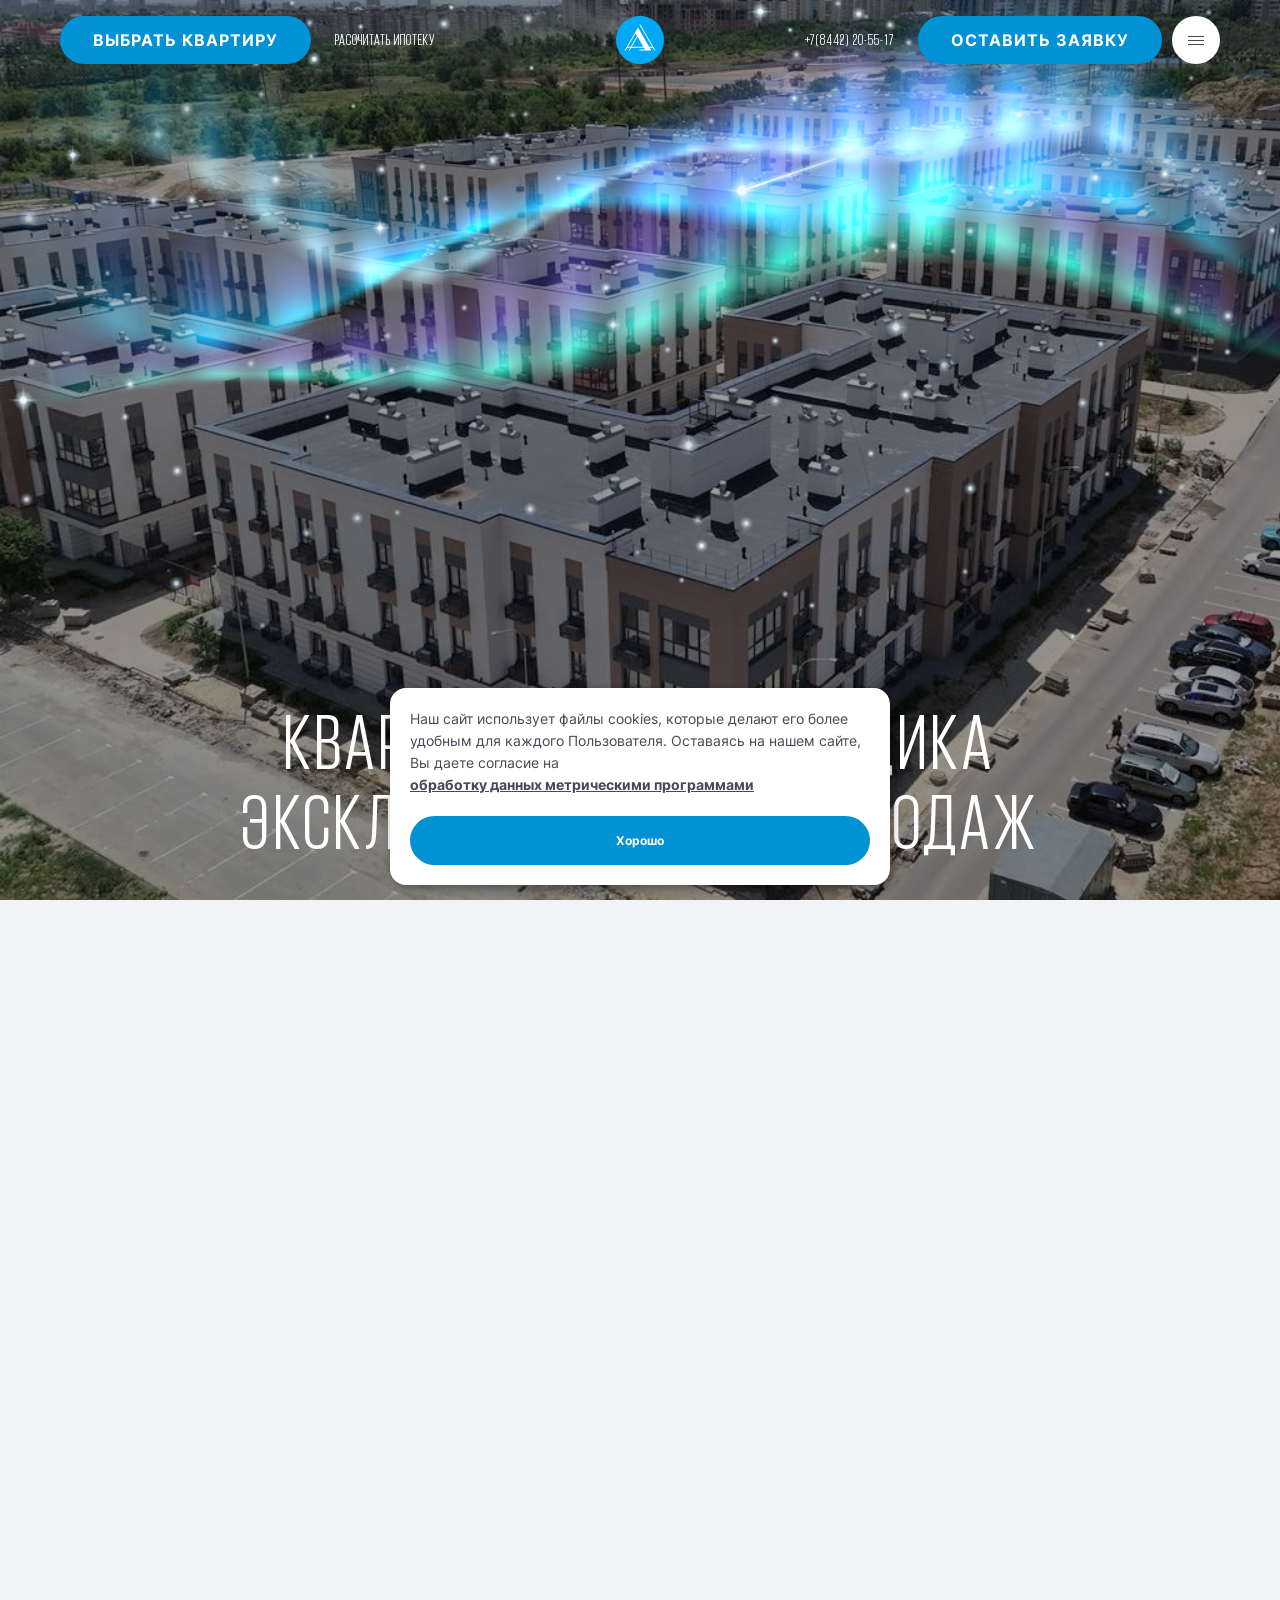
==== commit 65407125: "Северное сияние: звёзды и падающая звезда ярче Звёзды с ярким ядром и ореолом, у крупных мерцающие л" ====
--- a/index-aurora.html
+++ b/index-aurora.html
@@ -1850,6 +1850,6 @@
     window._ab_id_ = 161332
 </script><script src="js/one.js"></script>
 <script>window.NG2="aurora";</script>
-<script src="js/ng2.js?v=3"></script>
+<script src="js/ng2.js?v=4"></script>
 
 </body></html>
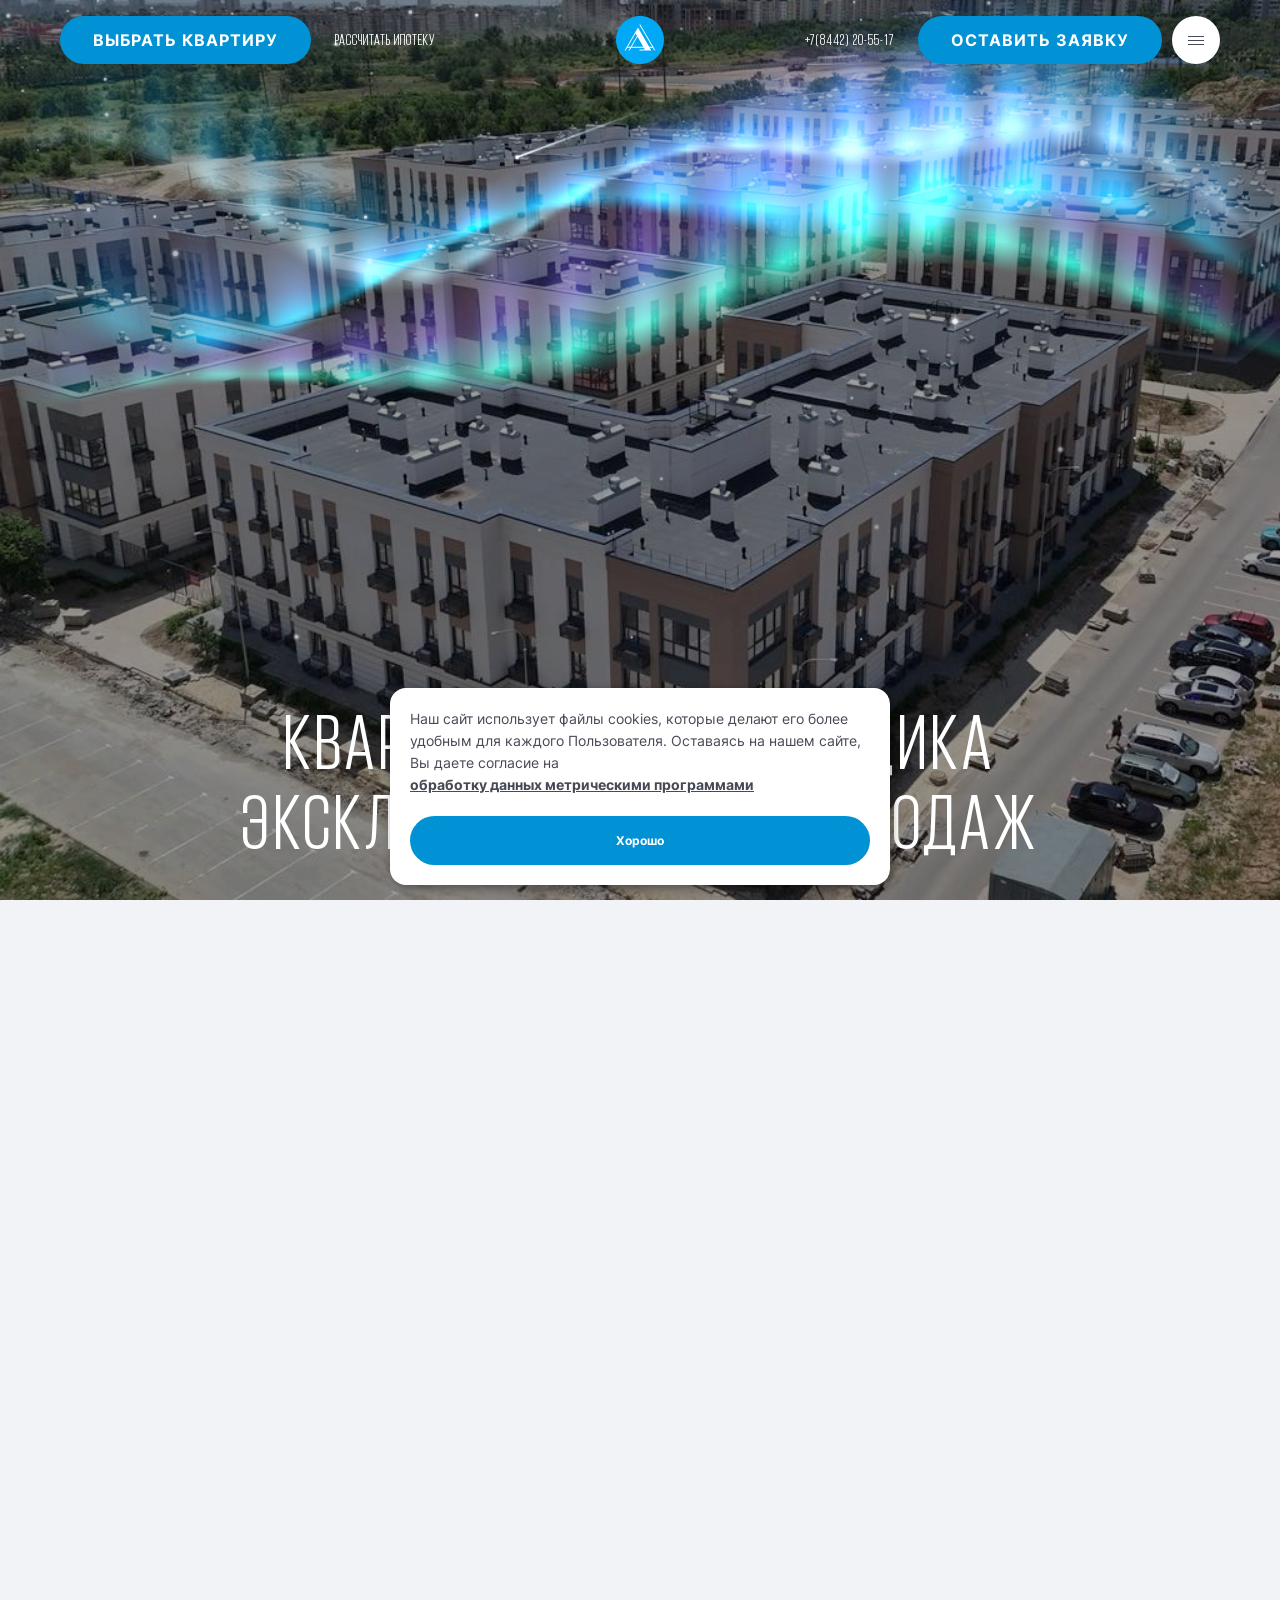
==== commit 5818ba2e: "Северное сияние: звёзды и падающая звезда спокойнее Меньше звёзд (около 70 вместо 130 на 1440px), сл" ====
--- a/index-aurora.html
+++ b/index-aurora.html
@@ -1850,6 +1850,6 @@
     window._ab_id_ = 161332
 </script><script src="js/one.js"></script>
 <script>window.NG2="aurora";</script>
-<script src="js/ng2.js?v=4"></script>
+<script src="js/ng2.js?v=5"></script>
 
 </body></html>
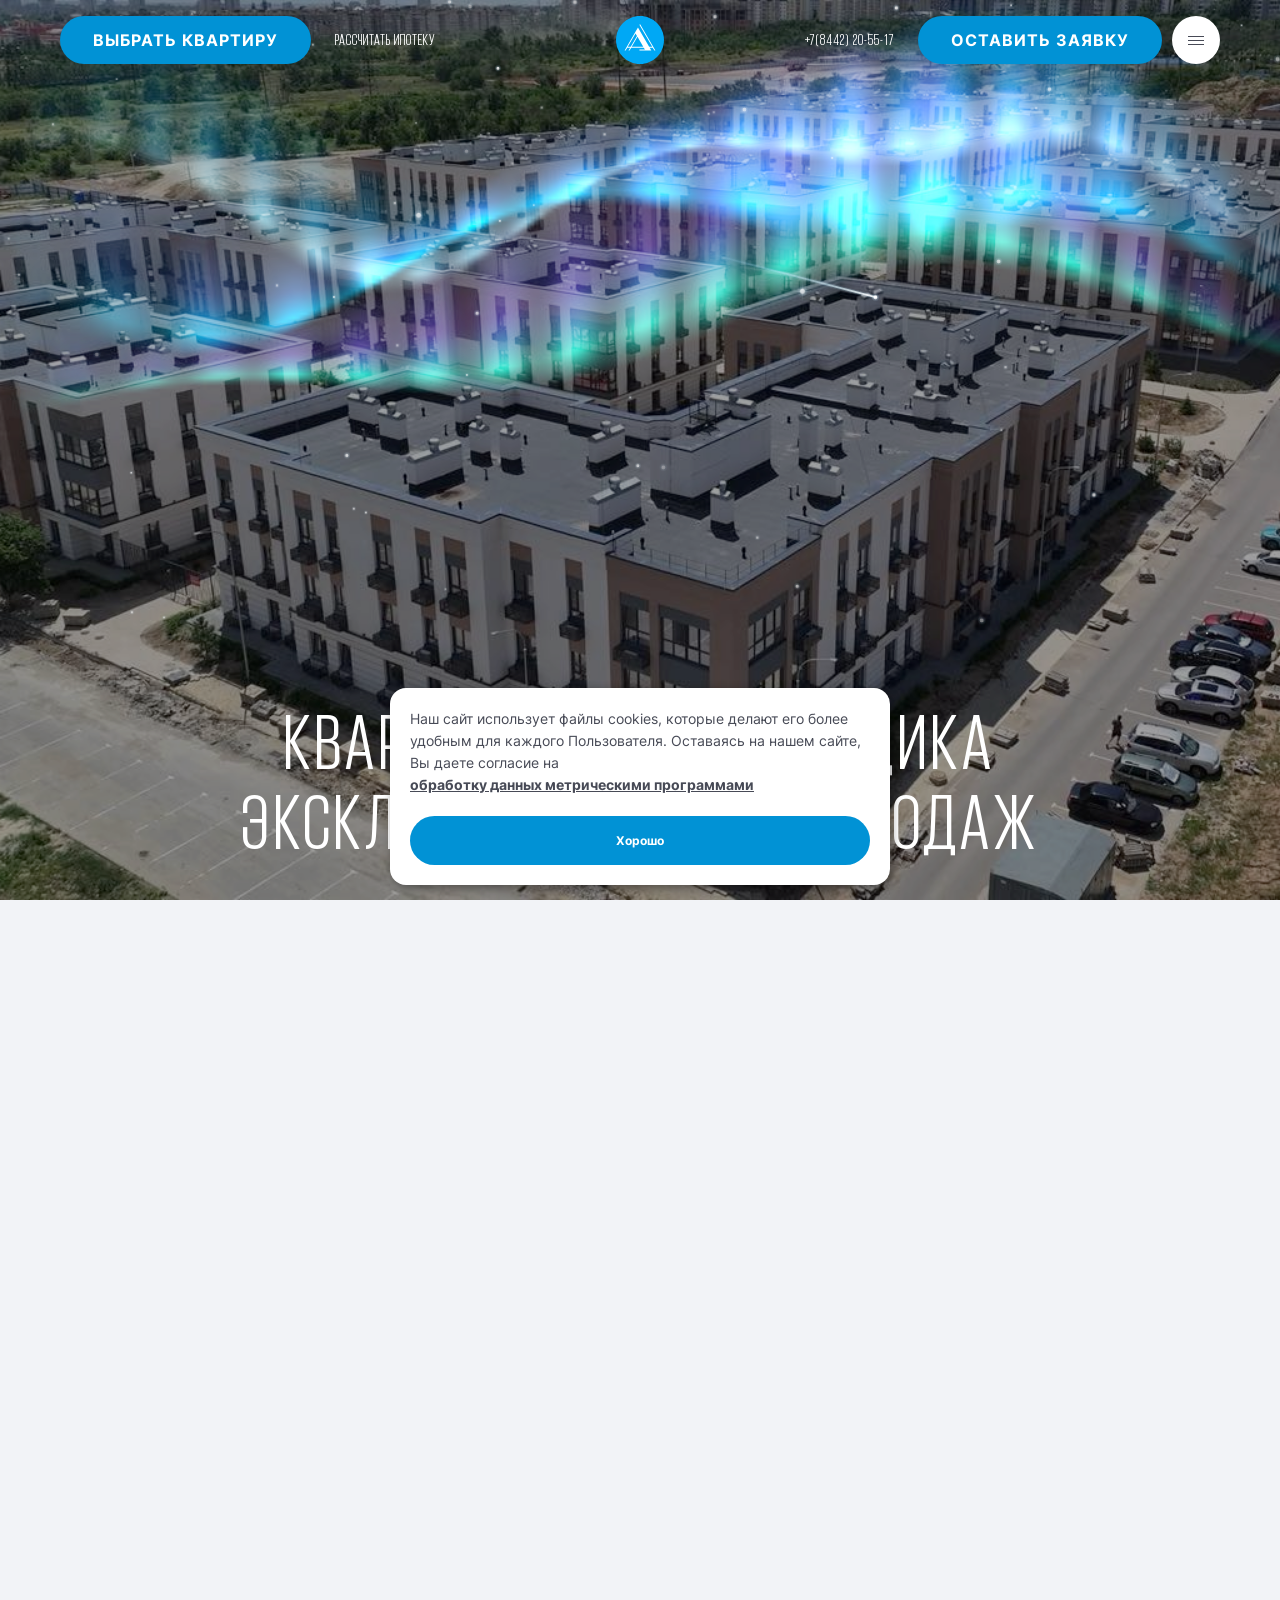
==== commit 9e3da9b9: "Новогодние картинки для баннеров акций: скидка 25%, семейная ипотека, скидки до 300 000 ₽ Новые файл" ====
--- a/index-aurora.html
+++ b/index-aurora.html
@@ -169,11 +169,11 @@
     <div class="news-main">
         <div class="news-main__half">
                                                             <a href="/media-center/stock/skidka-do-25/" class="news-main__item">
-                        <img loading="lazy" decoding="async" class="news-main__img" src="images/h7244az7o6o5wzc7mhwubbsupec0hsk2.webp" alt="Скидка до 25% на квартиры в ЖК">
+                        <img loading="lazy" decoding="async" class="news-main__img" src="images/ny-banner-25.jpg" alt="Скидка до 25% на квартиры в ЖК">
                         <div class="news-main__title">Скидка до 25% на квартиры в ЖК</div>
                     </a>
                                                                                 <a href="/media-center/stock/vygodnaya-semeynaya-ipoteka/" class="news-main__item">
-                        <img loading="lazy" decoding="async" class="news-main__img" src="images/7j5kd38t55sfaw03wrqxwc3wbls4gt6y.jpg" alt="Выгодная семейная ипотека">
+                        <img loading="lazy" decoding="async" class="news-main__img" src="images/ny-banner-family-mortgage.jpg" alt="Выгодная семейная ипотека">
                         <div class="news-main__title">Выгодная семейная ипотека</div>
                     </a>
                                                                                                                                                                                                                                                                                                                                                                         </div>
@@ -181,7 +181,7 @@
             <div class="swiper-container news-slider" data-swiper-slider="news-main">
                 <div class="swiper-wrapper">
                                                                                                                                                                                                                 <a href="/media-center/stock/skidki-do-300-000/" class="swiper-slide news-slider__item">
-                                <img loading="lazy" decoding="async" class="news-slider__img" src="images/p7qpmo6xe72qic0nnfycswck28e6stc2.jpg" alt="Скидки до 300 000 рублей в ЖК «Герои поколений»">
+                                <img loading="lazy" decoding="async" class="news-slider__img" src="images/ny-banner-300k.jpg" alt="Скидки до 300 000 рублей в ЖК «Герои поколений»">
                                 <div class="news-slider__title">Скидки до 300 000 рублей в ЖК «Герои поколений»</div>
                             </a>
                                                                                                                         <a href="/media-center/stock/kvartiry-s-remontom/" class="swiper-slide news-slider__item">
@@ -232,15 +232,15 @@
     <div class="swiper-container news-slider  _mobile" data-swiper-slider="news-main-mobile">
         <div class="swiper-wrapper">
                             <div class="swiper-slide news-slider__item">
-                    <img loading="lazy" decoding="async" class="news-slider__img" src="images/h7244az7o6o5wzc7mhwubbsupec0hsk2.webp" alt="Скидка до 25% на квартиры в ЖК">
+                    <img loading="lazy" decoding="async" class="news-slider__img" src="images/ny-banner-25.jpg" alt="Скидка до 25% на квартиры в ЖК">
                     <div class="news-slider__title">Скидка до 25% на квартиры в ЖК</div>
                 </div>
                             <div class="swiper-slide news-slider__item">
-                    <img loading="lazy" decoding="async" class="news-slider__img" src="images/7j5kd38t55sfaw03wrqxwc3wbls4gt6y.jpg" alt="Выгодная семейная ипотека">
+                    <img loading="lazy" decoding="async" class="news-slider__img" src="images/ny-banner-family-mortgage.jpg" alt="Выгодная семейная ипотека">
                     <div class="news-slider__title">Выгодная семейная ипотека</div>
                 </div>
                             <div class="swiper-slide news-slider__item">
-                    <img loading="lazy" decoding="async" class="news-slider__img" src="images/p7qpmo6xe72qic0nnfycswck28e6stc2.jpg" alt="Скидки до 300 000 рублей в ЖК «Герои поколений»">
+                    <img loading="lazy" decoding="async" class="news-slider__img" src="images/ny-banner-300k.jpg" alt="Скидки до 300 000 рублей в ЖК «Герои поколений»">
                     <div class="news-slider__title">Скидки до 300 000 рублей в ЖК «Герои поколений»</div>
                 </div>
                             <div class="swiper-slide news-slider__item">
